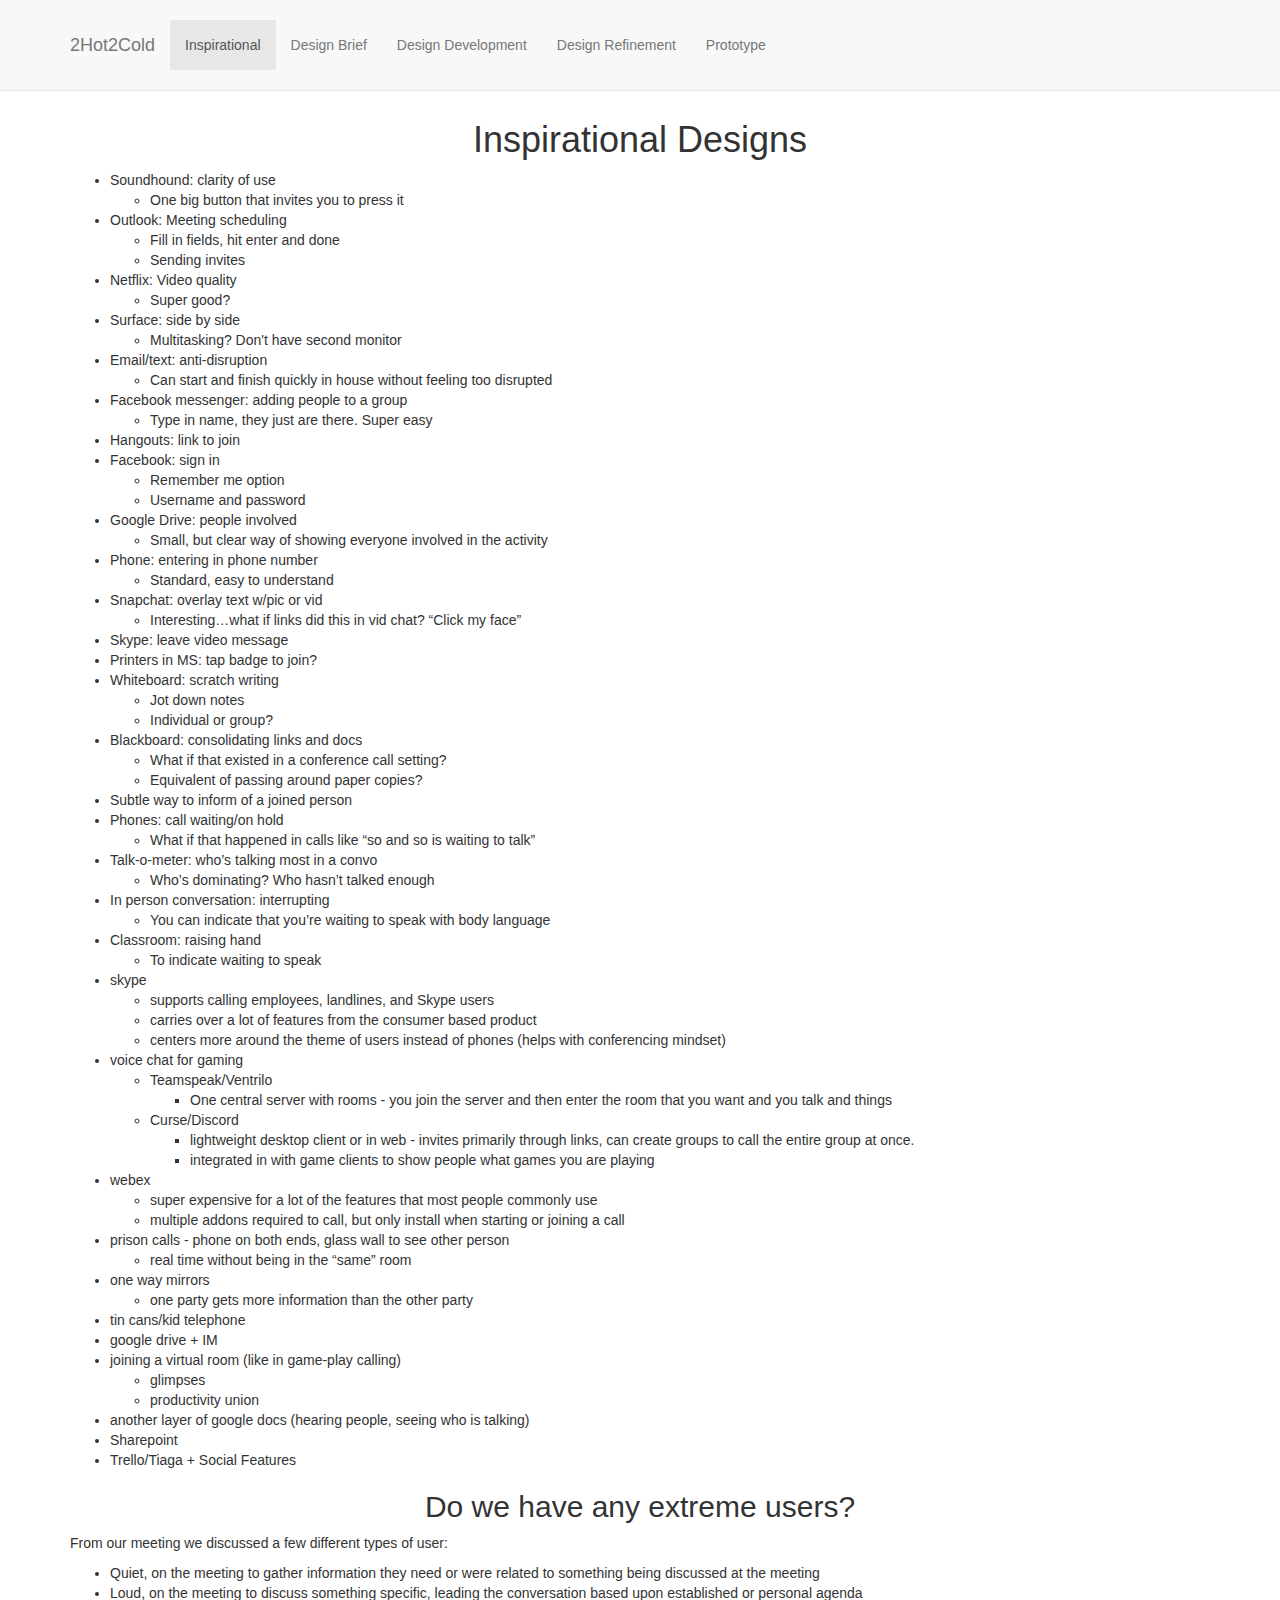
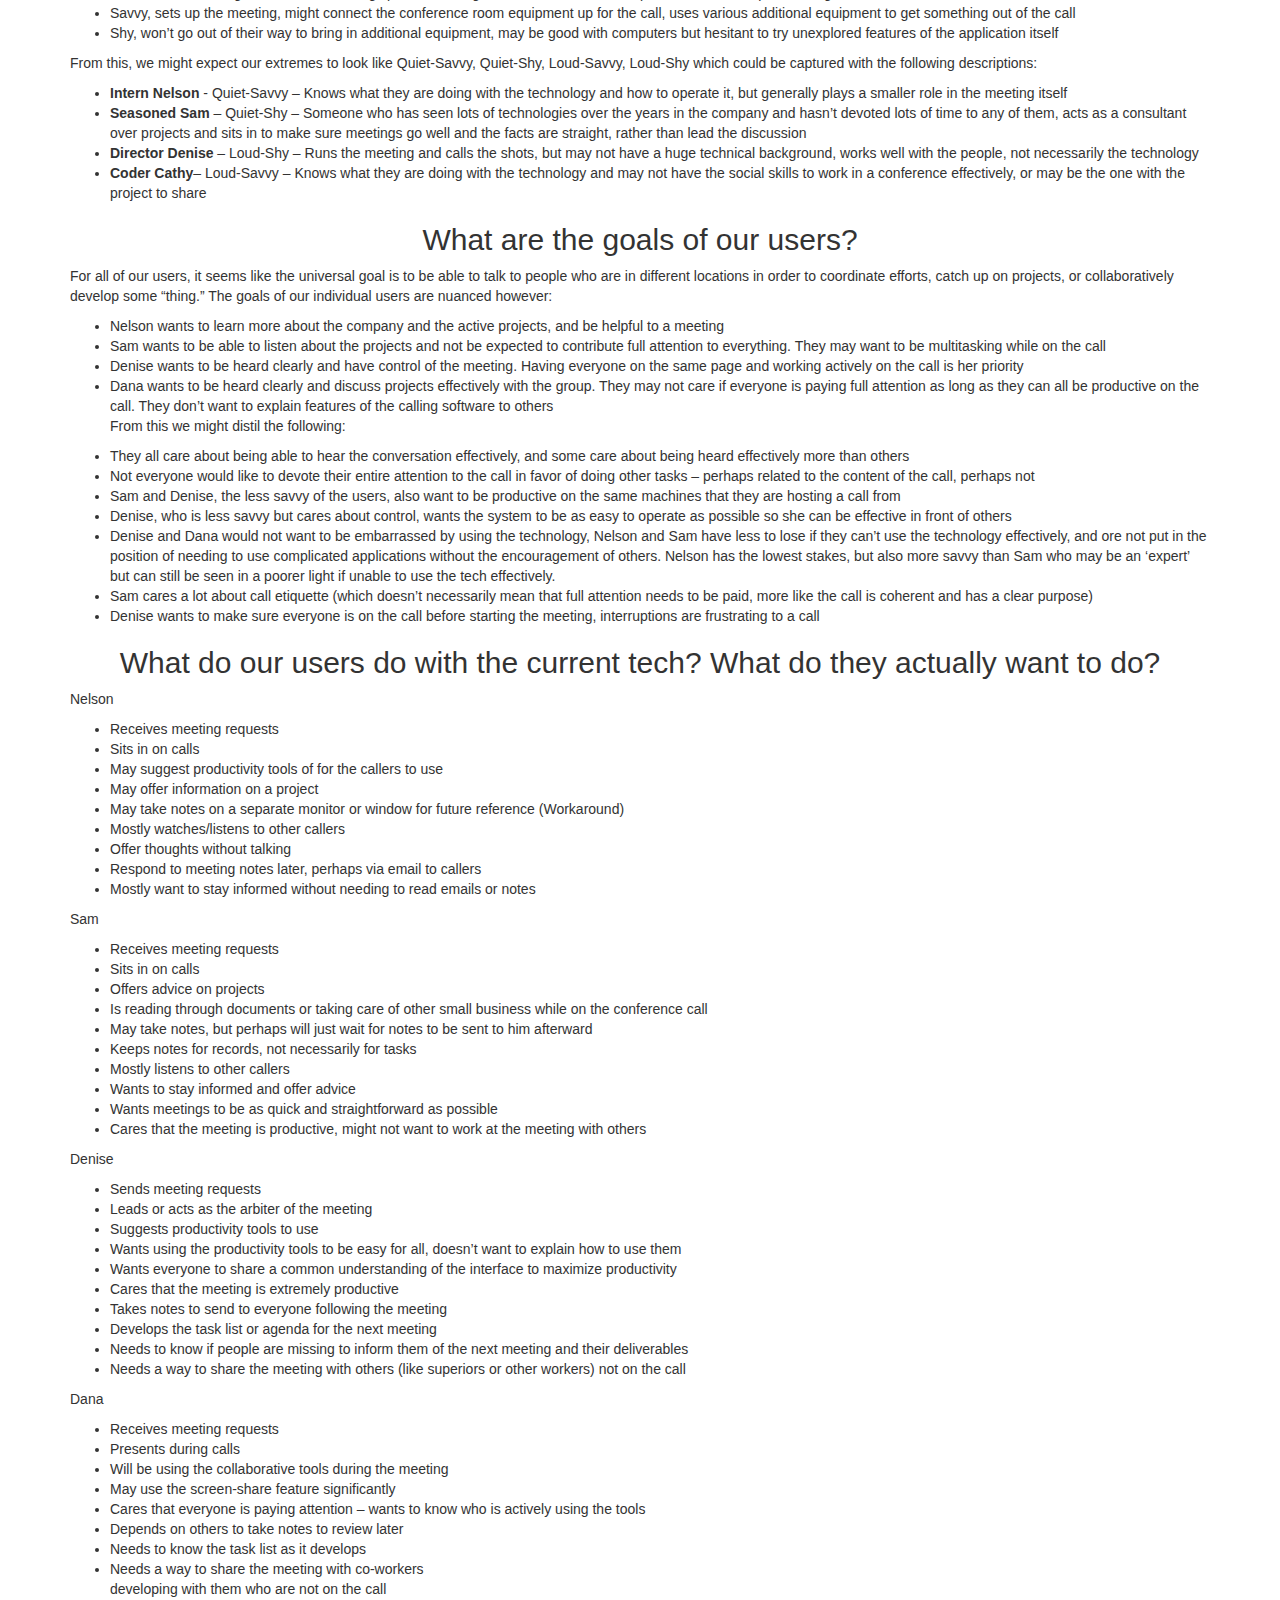
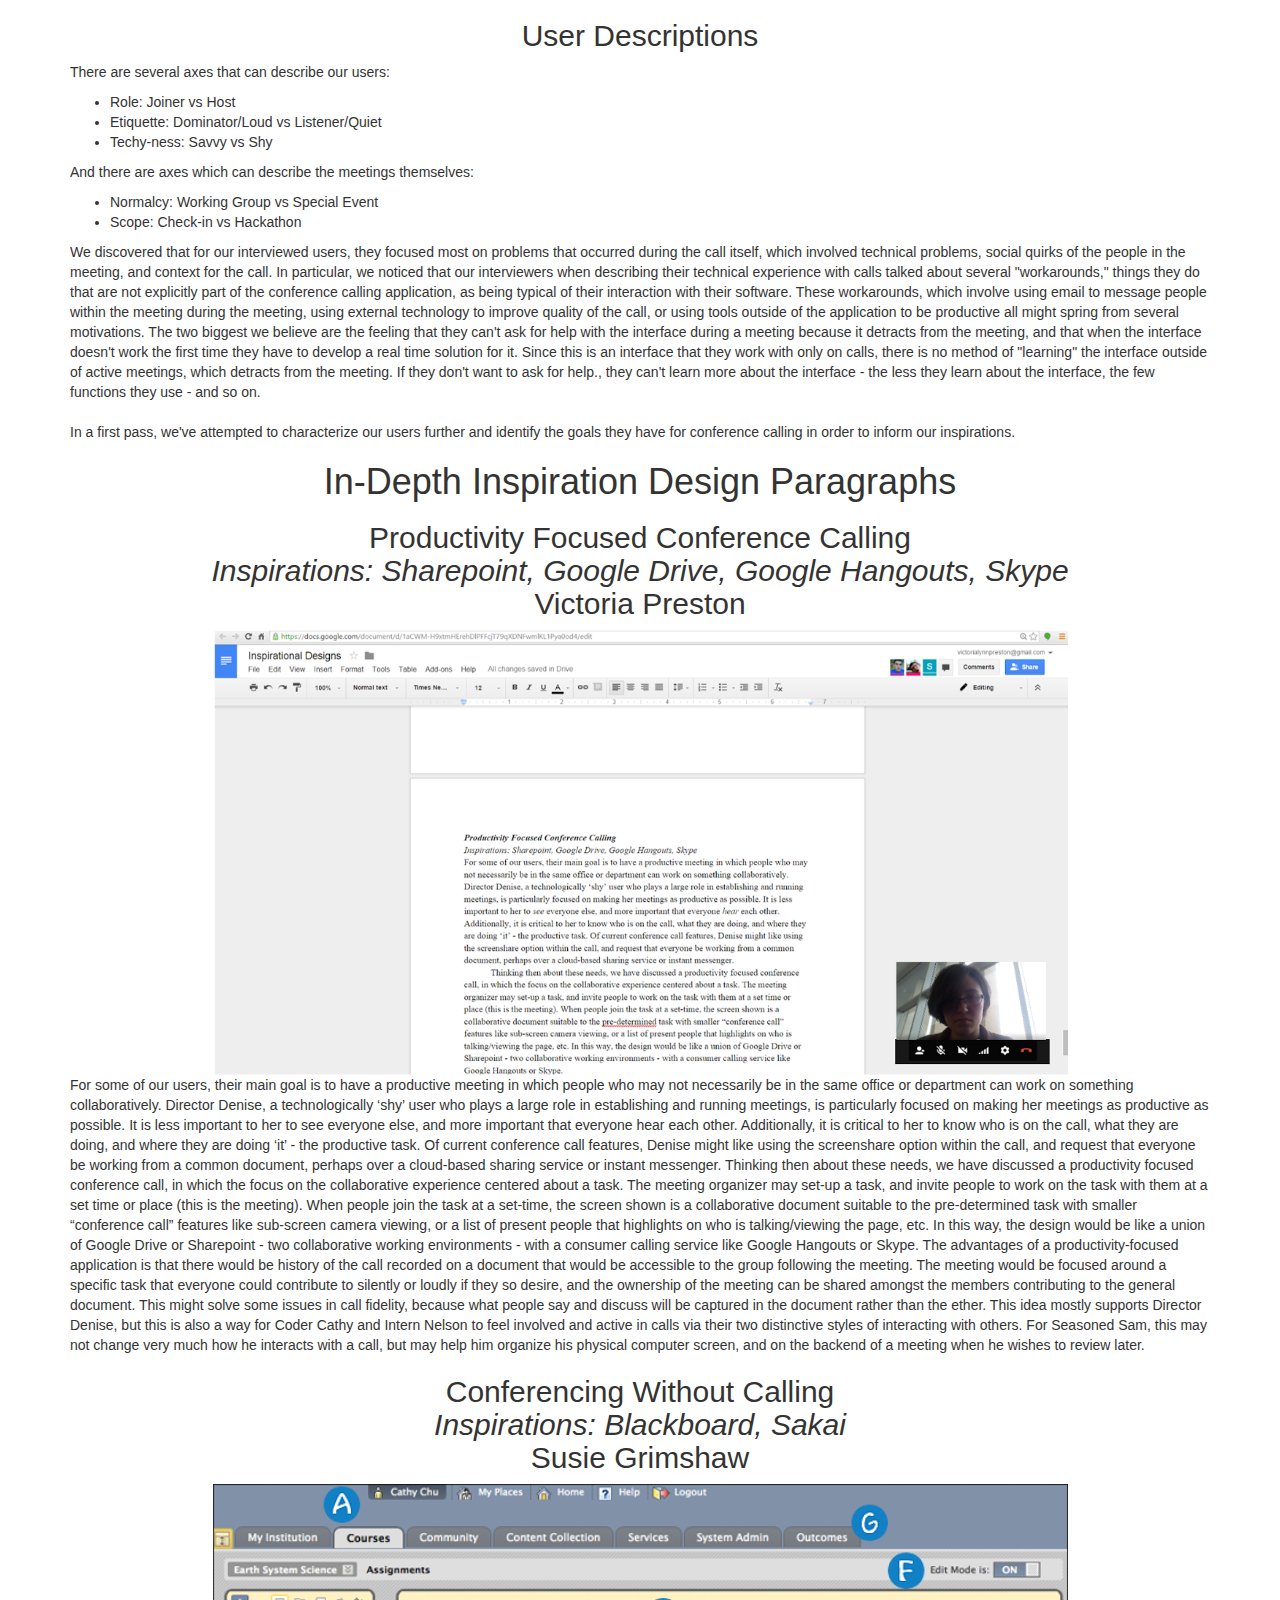
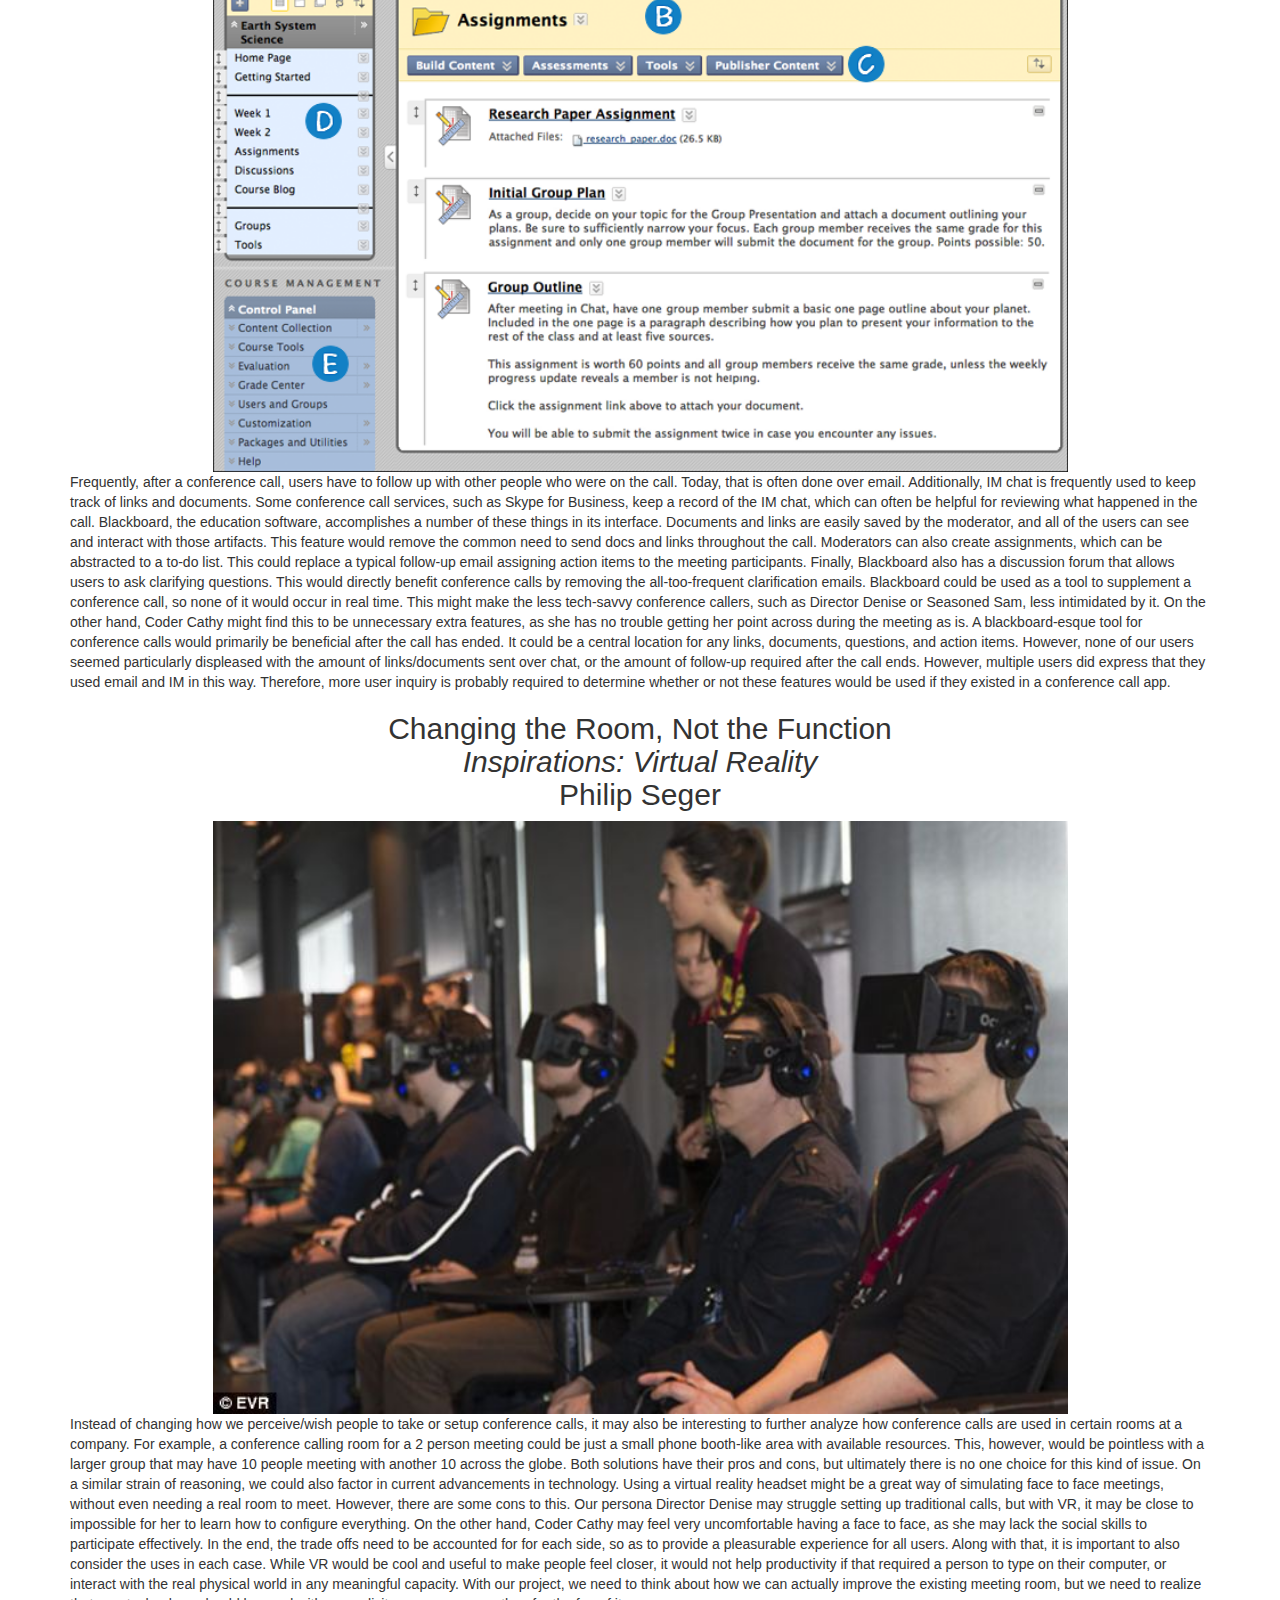
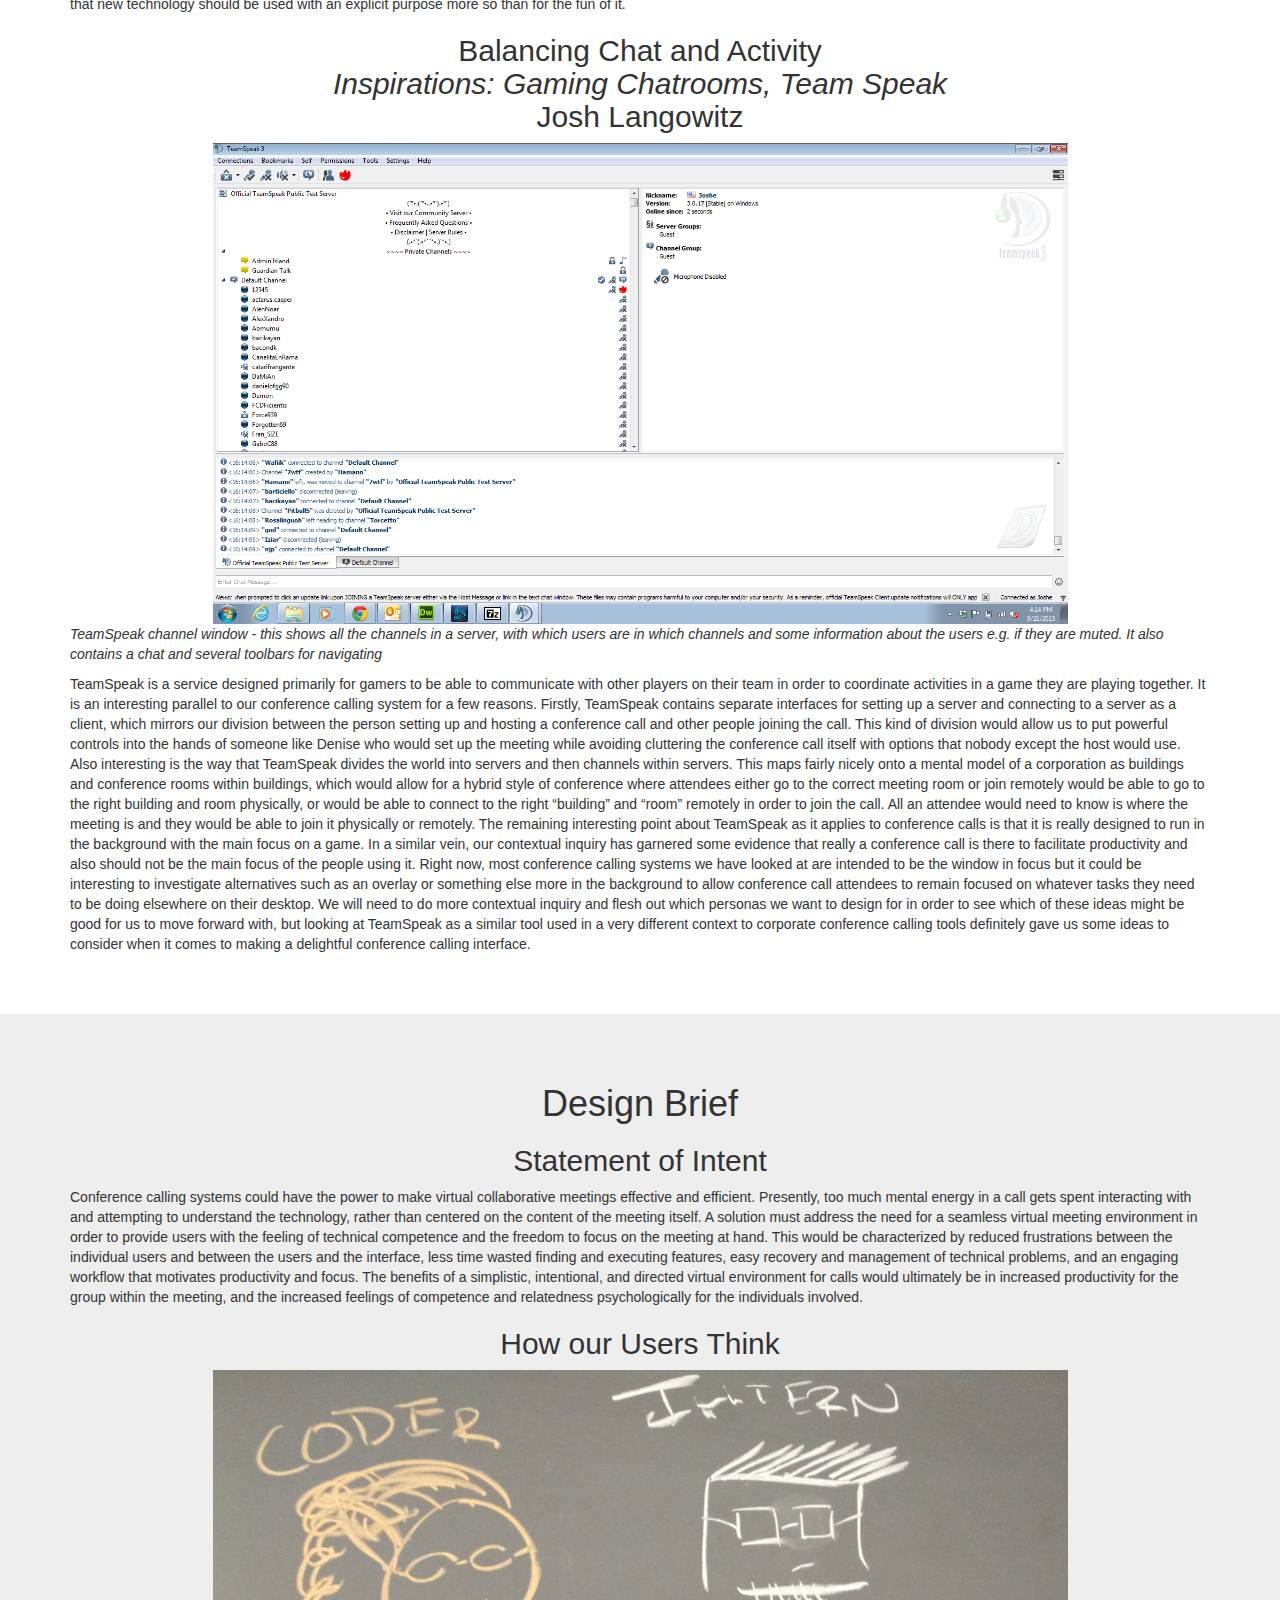
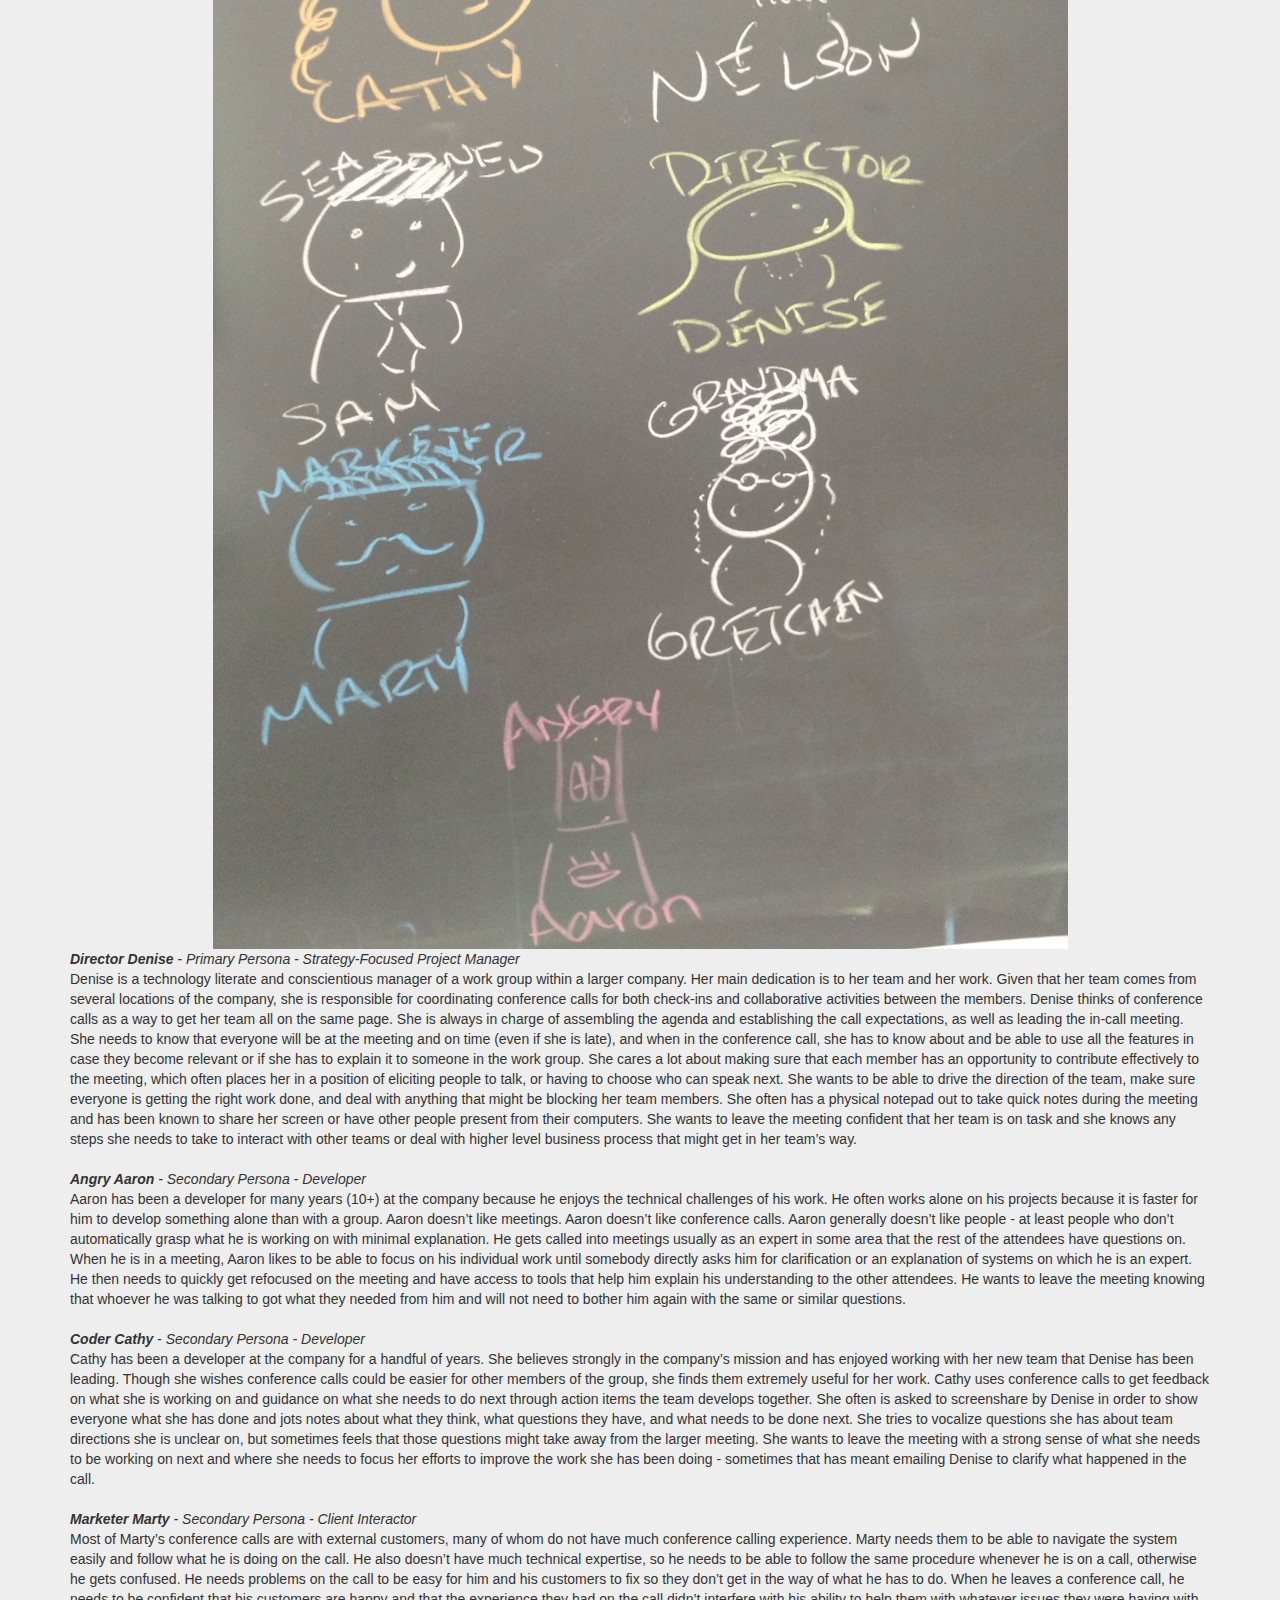
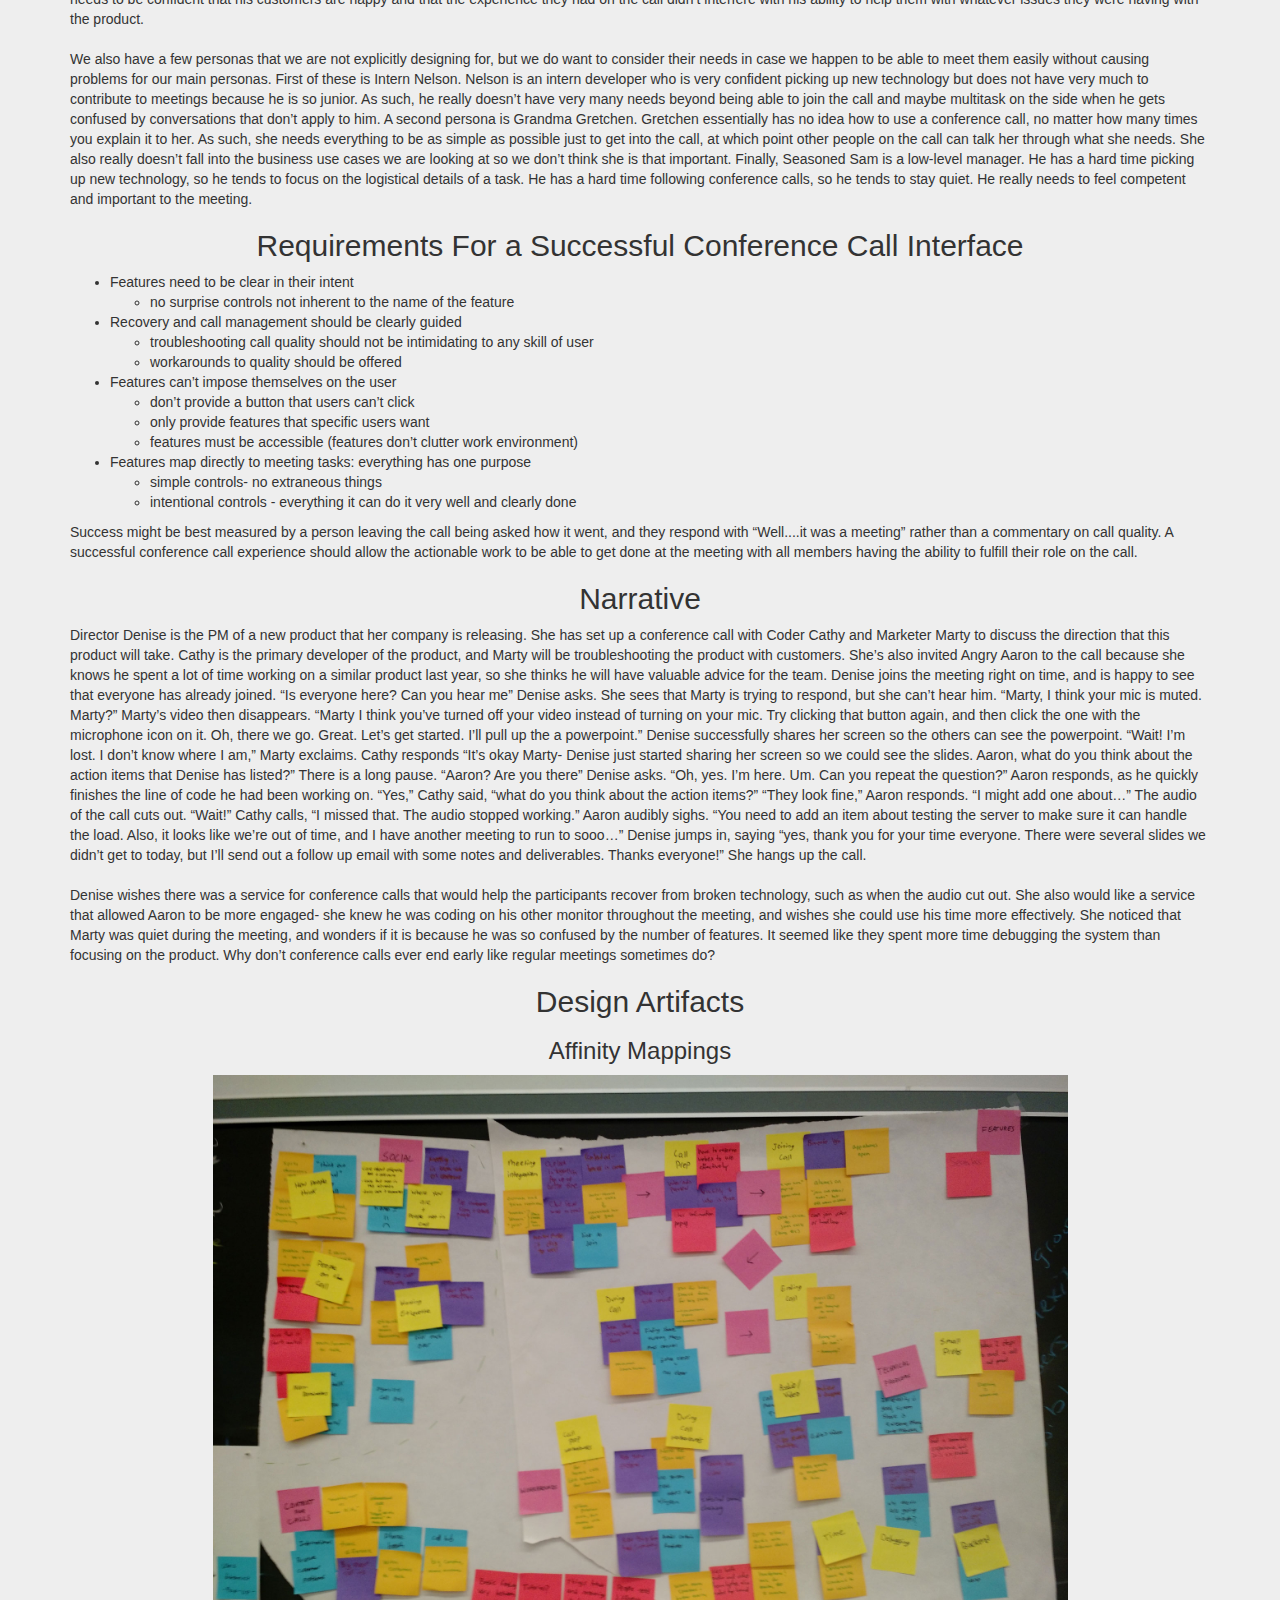
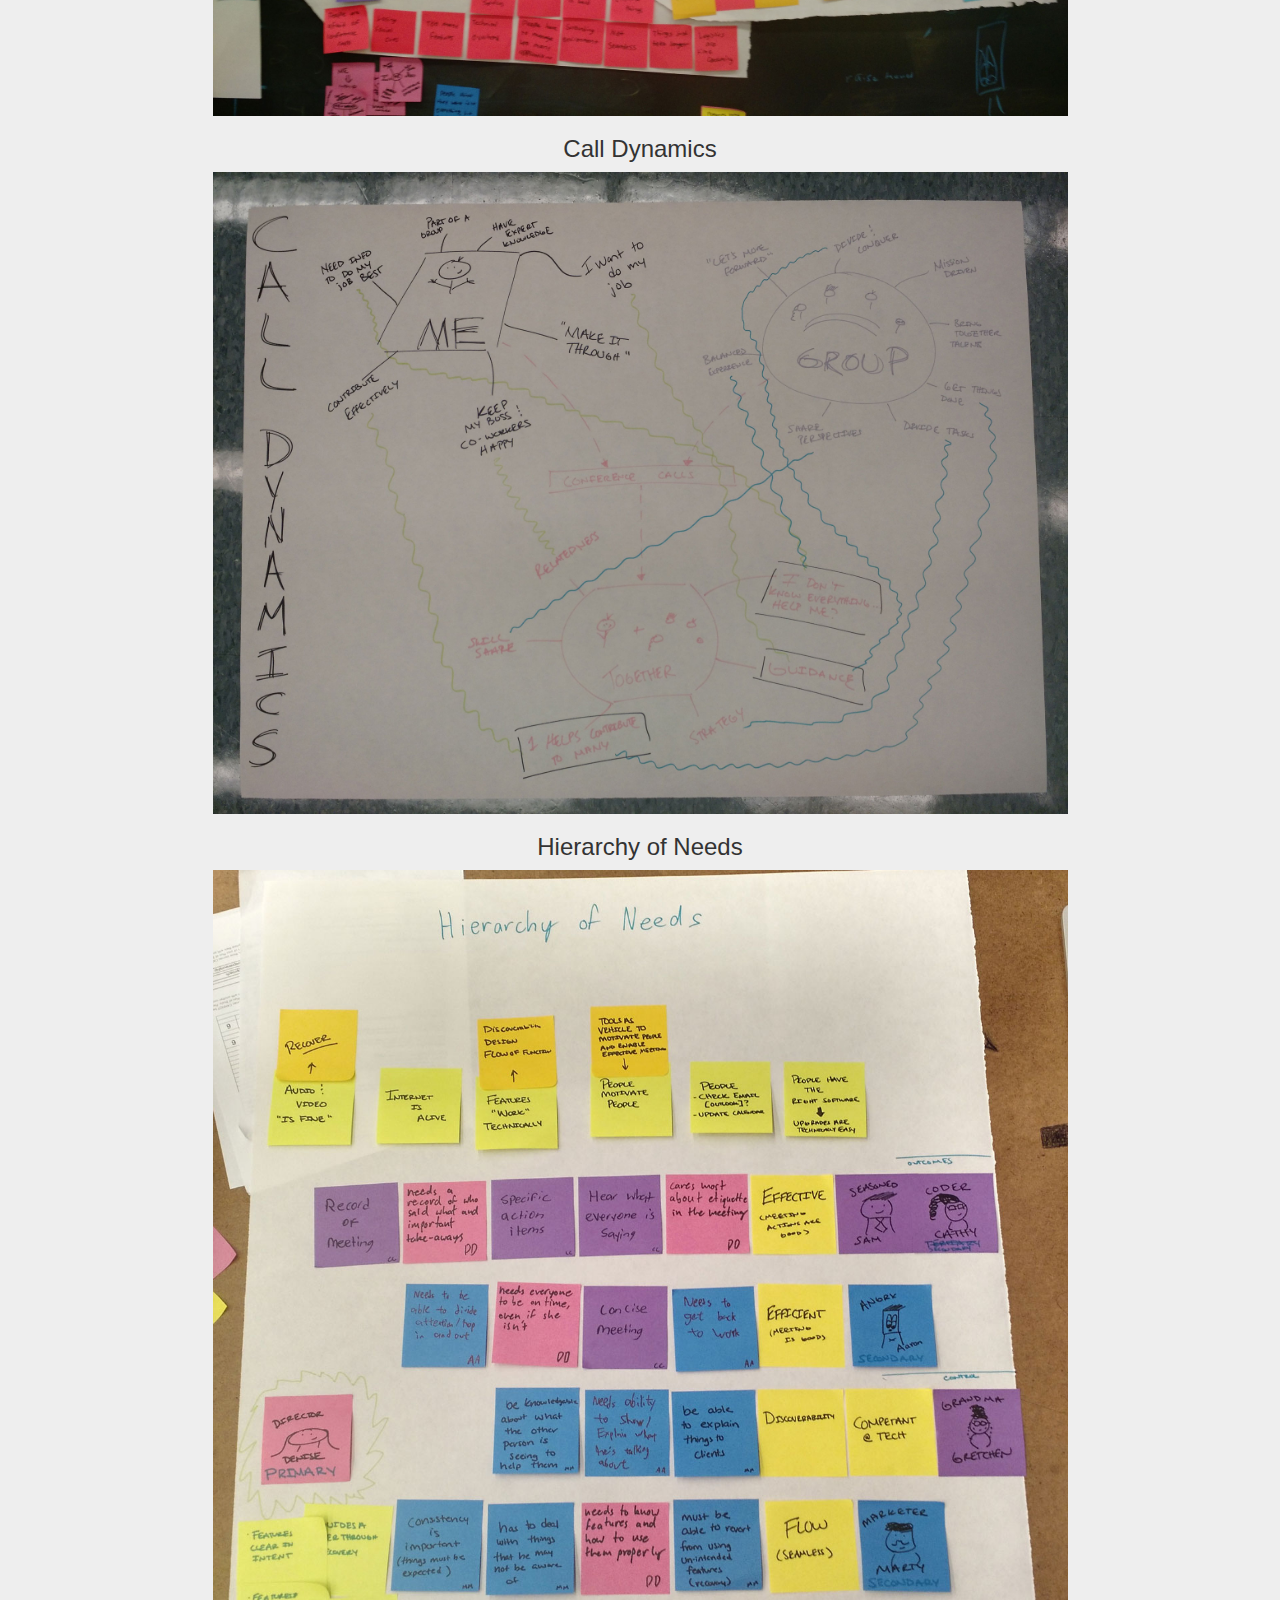
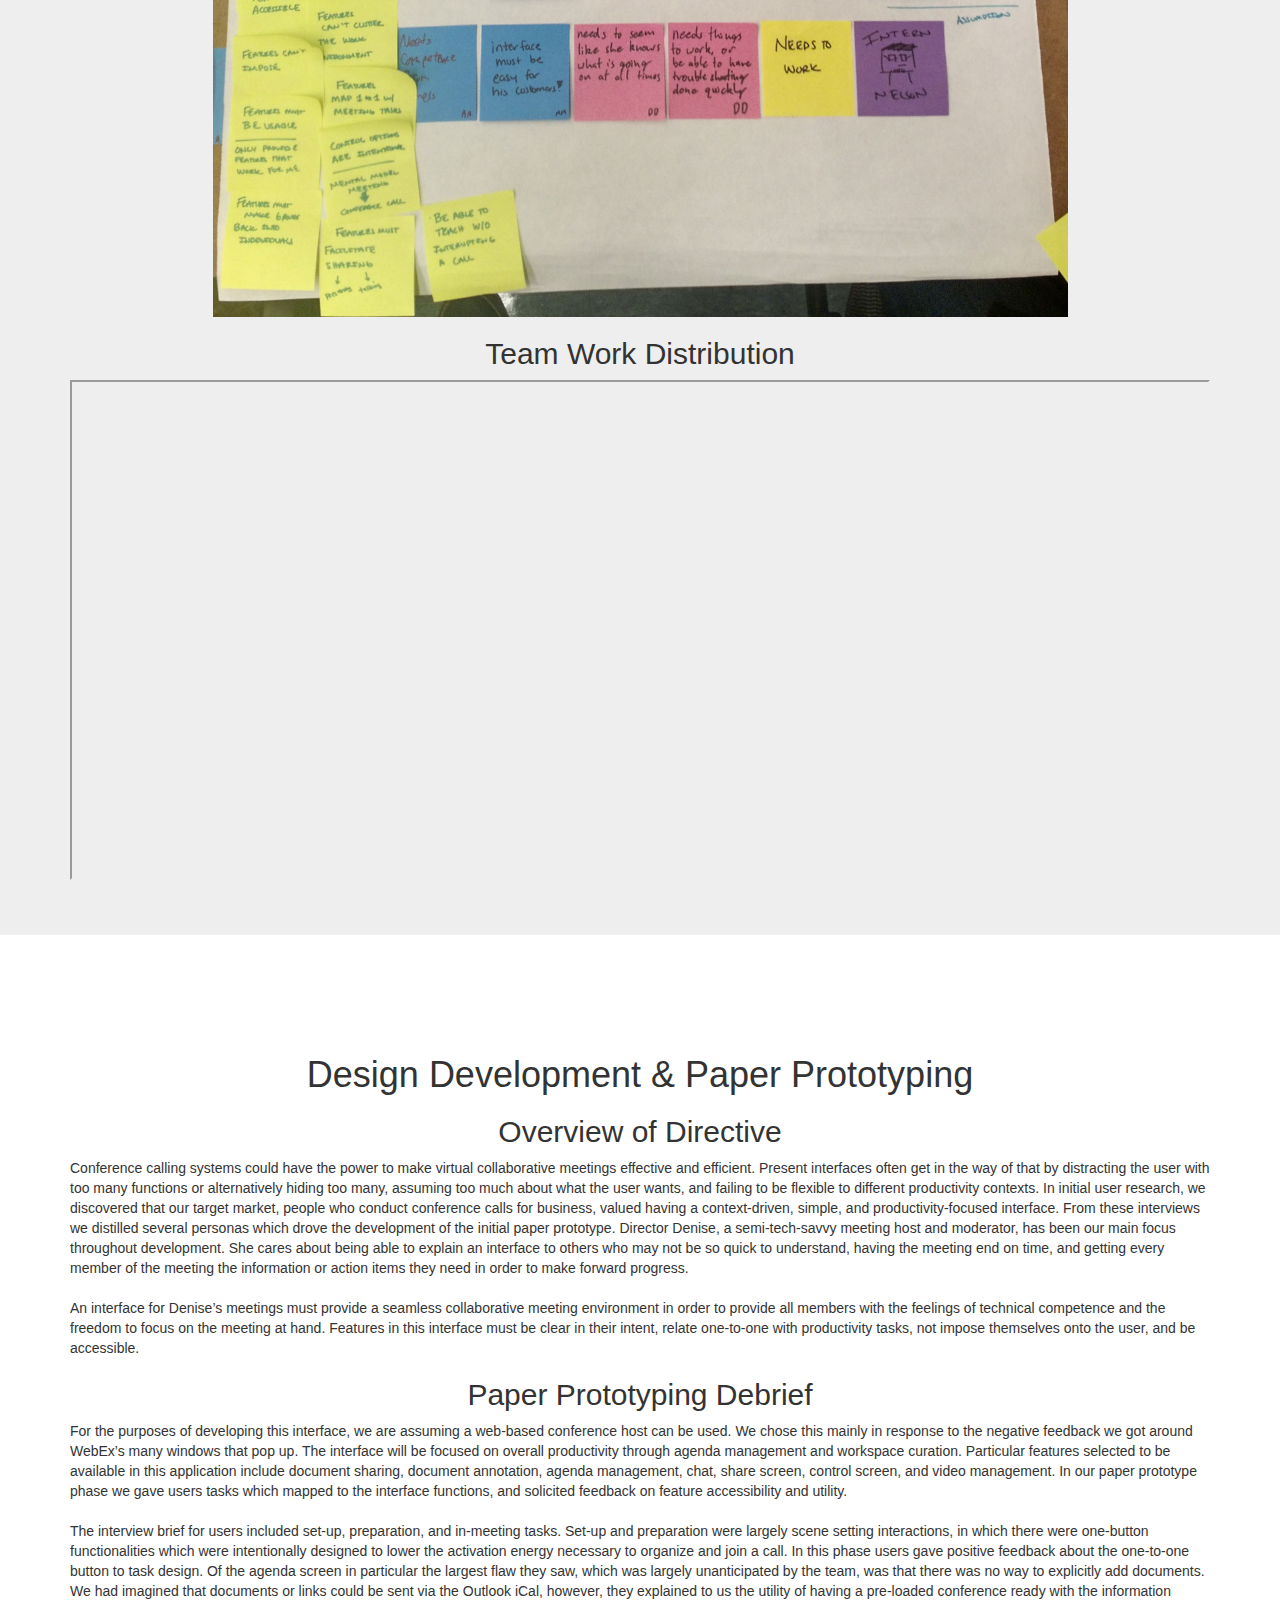
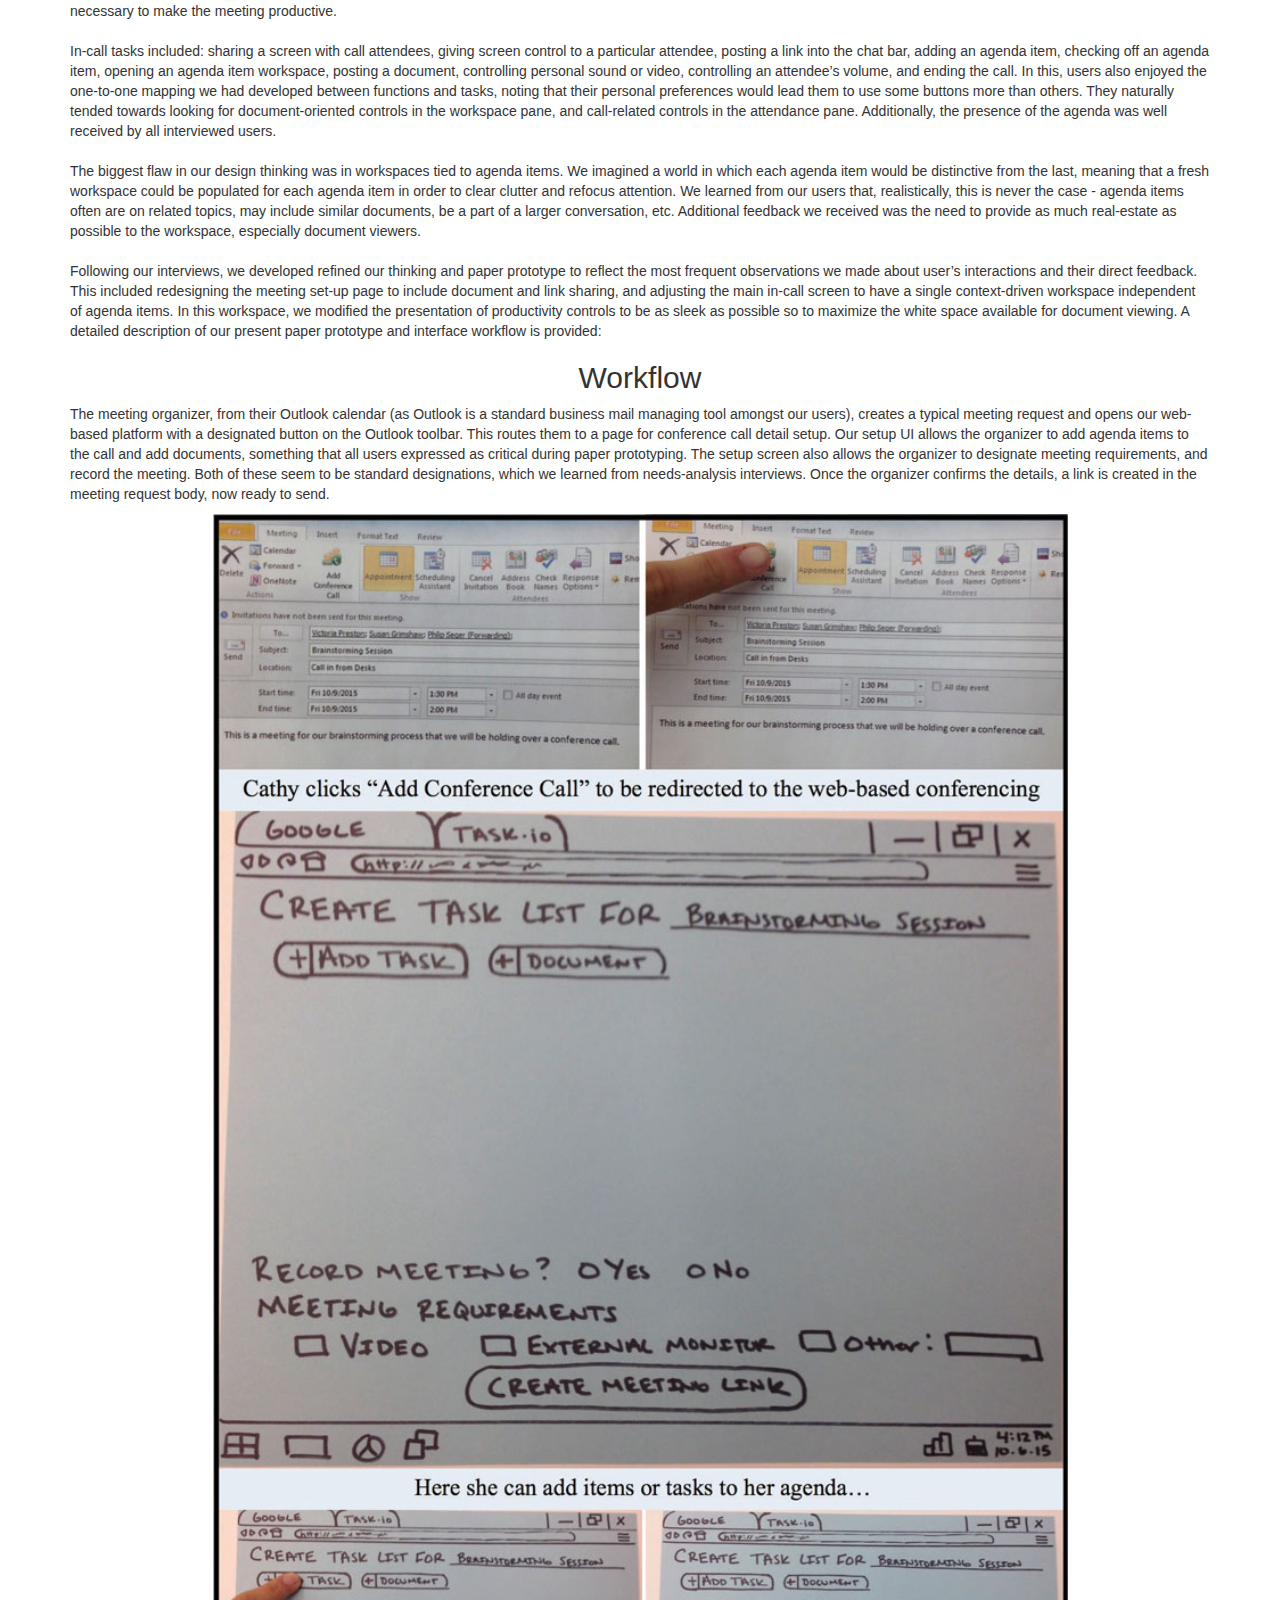
==== index.html @ 78c644ff "stylesheet and new prototype section added" ====
<!DOCTYPE html>
<html lang="en">

<head>
		<meta charset="utf-8">
		<meta http-equiv="X-UA-Compatible" content="IE=edge">
		<meta name="viewport" content="width=device-width, initial-scale=1">
		<meta name="description" content="">
		<meta name="author" content="">

		<title>Team 2Hot2Cold</title>

		<!-- Bootstrap Core CSS -->
		<link href="css/bootstrap.min.css" rel="stylesheet">

		<!-- Custom CSS -->
		<link href="css/scrolling-nav.css" rel="stylesheet">
</head>

<body id="page-top" data-spy="scroll" data-target=".navbar-fixed-top">
		<!-- Navigation -->
		<nav class="navbar navbar-default navbar-fixed-top" role="navigation">
				<div class="container">
						<div class="navbar-header page-scroll">
								<button type="button" class="navbar-toggle" data-toggle="collapse" data-target=".navbar-ex1-collapse">
										<span class="sr-only">Toggle navigation</span>
										<span class="icon-bar"></span>
										<span class="icon-bar"></span>
										<span class="icon-bar"></span>
								</button>
								<a class="navbar-brand page-scroll" href="#page-top">2Hot2Cold</a>
						</div>

						<!-- Collect the nav links, forms, and other content for toggling -->
						<div class="collapse navbar-collapse navbar-ex1-collapse">
								<ul class="nav navbar-nav">
										<!-- Hidden li included to remove active class from about link when scrolled up past about section -->
										<li class="hidden">
												<a class="page-scroll" href="#page-top"></a>
										</li>
										<li>
												<a class="page-scroll" href="#inspirational">Inspirational</a>
										</li>
										<li>
												<a class="page-scroll" href="#designbrief">Design Brief</a>
										</li>
										<li>
												<a class="page-scroll" href="#designdevelopment">Design Development</a>
										</li>
										<li>
												<a class="page-scroll" href="#designrefinement">Design Refinement</a>
										</li>
										<li>
												<a class="page-scroll" href="#prototype">Prototype</a>
										</li>
								</ul>
						</div>
						<!-- /.navbar-collapse -->
				</div>
				<!-- /.container -->
		</nav>

		<!-- Inspirational Section -->
		<section id="inspirational" class="intro-section">
				<div class="container">
						<div class="row">
								<div class="col-lg-12">
										<h1>Inspirational Designs</h1>
											<ul>
												<li>Soundhound: clarity of use</li>
													<ul>
														<li>One big button that invites you to press it</li>
													</ul>
												<li>Outlook: Meeting scheduling</li>
													<ul>
														<li>Fill in fields, hit enter and done</li>
														<li>Sending invites</li>
													</ul>
												<li>Netflix: Video quality</li>
													<ul>
														<li>Super good?</li>
													</ul>
												<li>Surface: side by side</li>
													<ul>
														<li>Multitasking? Don't have second monitor</li>
													</ul>
												<li>Email/text: anti-disruption</li>
													<ul>
														<li>Can start and finish quickly in house without feeling too disrupted</li>
													</ul>
												<li>Facebook messenger: adding people to a group</li>
													<ul>
														<li>Type in name, they just are there. Super easy</li>
													</ul>
												<li>Hangouts: link to join</li>
												<li>Facebook: sign in</li>
													<ul>
														<li>Remember me option</li>
														<li>Username and password</li>
													</ul>
												<li>Google Drive: people involved</li>
													<ul>
														<li>Small, but clear way of showing everyone involved in the activity</li>
													</ul>
												<li>Phone: entering in phone number</li>
													<ul>
														<li>Standard, easy to understand</li>
													</ul>
												<li>Snapchat: overlay text w/pic or vid</li>
													<ul>
														<li>Interesting…what if links did this in vid chat? “Click my face”</li>
													</ul>
												<li>Skype: leave video message</li>
												<li>Printers in MS: tap badge to join?</li>
												<li>Whiteboard: scratch writing</li>
													<ul>
														<li>Jot down notes</li>
														<li>Individual or group?</li>
													</ul>
												<li>Blackboard: consolidating links and docs</li>
													<ul>
														<li>What if that existed in a conference call setting?</li>
														<li>Equivalent of passing around paper copies?</li>
													</ul>
												<li>Subtle way to inform of a joined person</li>
												<li>Phones: call waiting/on hold</li>
													<ul>
														<li>What if that happened in calls like “so and so is waiting to talk”</li>
													</ul>
												<li>Talk-o-meter: who’s talking most in a convo</li>
													<ul>
														<li>Who’s dominating? Who hasn’t talked enough</li>
													</ul>
												<li>In person conversation: interrupting</li>
													<ul>
														<li>You can indicate that you’re waiting to speak with body language</li>
													</ul>
												<li>Classroom: raising hand</li>
													<ul>
														<li>To indicate waiting to speak</li>
													</ul>
												<li>skype</li>
													<ul>
														<li>supports calling employees, landlines, and Skype users</li>
														<li>carries over a lot of features from the consumer based product</li>
														<li>centers more around the theme of users instead of phones (helps with conferencing mindset)</li>
													</ul>
												<li>voice chat for gaming</li>
													<ul>
														<li>Teamspeak/Ventrilo</li>
															<ul>
																<li>One central server with rooms - you join the server and then enter the room that you want and you talk and things</li>
															</ul>
														<li>Curse/Discord</li>
															<ul>
																<li>lightweight desktop client or in web - invites primarily through links, can create groups to call the entire group at once.</li>
																<li>integrated in with game clients to show people what games you are playing</li>
															</ul>
													</ul>
												<li>webex</li>    
													<ul>
														<li>super expensive for a lot of the features that most people commonly use</li>
														<li>multiple addons required to call, but only install when starting or joining a call</li>
													</ul>
												<li>prison calls - phone on both ends, glass wall to see other person</li>
													<ul>
														<li>real time without being in the “same” room</li>
													</ul>
												<li>one way mirrors</li>
													<ul>
														<li>one party gets more information than the other party</li>
													</ul>
												<li>tin cans/kid telephone</li>
												<li>google drive + IM</li>
												<li>joining a virtual room (like in game-play calling)</li>
													<ul>
														<li>glimpses</li>
														<li>productivity union</li>
													</ul>
												<li>another layer of google docs (hearing people, seeing who is talking)</li>
												<li>Sharepoint</li>
												<li>Trello/Tiaga + Social Features</li>
											</ul>
											<h2>Do we have any extreme users?</h2>
											<p>From our meeting we discussed a few different types of user:</p>
											<ul>
												<li>Quiet, on the meeting to gather information they need or were related to something being discussed at the meeting</li>
												<li>Loud, on the meeting to discuss something specific, leading the conversation based upon established or personal agenda</li>
												<li>Savvy, sets up the meeting, might connect the conference room equipment up for the call, uses various additional equipment to get something out of the call</li>
												<li>Shy, won’t go out of their way to bring in additional equipment, may be good with computers but hesitant to try unexplored features of the application itself</li>
											</ul>
											<p>From this, we might expect our extremes to look like Quiet-Savvy, Quiet-Shy, Loud-Savvy, Loud-Shy which could be captured with the following descriptions:</p>
											<ul>
												<li><strong>Intern Nelson</strong> - Quiet-Savvy – Knows what they are doing with the technology and how to operate it, but generally plays a smaller role in the meeting itself</li>
												<li><strong>Seasoned Sam</strong> – Quiet-Shy – Someone who has seen lots of technologies over the years in the company and hasn’t devoted lots of time to any of them, acts as a consultant over projects and sits in to make sure meetings go well and the facts are straight, rather than lead the discussion</li>
												<li><strong>Director Denise</strong> – Loud-Shy – Runs the meeting and calls the shots, but may not have a huge technical background, works well with the people, not necessarily the technology</li>
												<li><strong>Coder Cathy</strong>– Loud-Savvy – Knows what they are doing with the technology and may not have the social skills to work in a conference effectively, or may be the one with the project to share</li>
											</ul>
											<h2>What are the goals of our users?</h2>
											<p>For all of our users, it seems like the universal goal is to be able to talk to people who are in different locations in order to coordinate efforts, catch up on projects, or collaboratively develop some “thing.” The goals of our individual users are nuanced however:</p>
											<ul>
												<li>Nelson wants to learn  more about the company and the active projects, and be helpful to a meeting</li>
												<li>Sam wants to be able to listen about the projects and not be expected to contribute full attention to everything. They may want to be multitasking while on the call</li>
												<li>Denise wants to be heard clearly and have control of the meeting. Having everyone on the same page and working actively on the call is her priority
												<li>Dana wants to be heard clearly and discuss projects effectively with the group. They may not care if everyone is paying full attention as long as they can all be productive on the call. They don’t want to explain features of the calling software to others</li>
												<p>From this we might distil the following:</p>
												<li>They all care about being able to hear the conversation effectively, and some care about being heard effectively more than others</li>
												<li>Not everyone would like to devote their entire attention to the call in favor of doing other tasks – perhaps related to the content of the call, perhaps not</li>
												<li>Sam and Denise, the less savvy of the users, also want to be productive on the same machines that they are hosting a call from</li>
												<li>Denise, who is less savvy but cares about control, wants the system to be as easy to operate as possible so she can be effective in front of others</li>
												<li>Denise and Dana would not want to be embarrassed by using the technology, Nelson and Sam have less to lose if they can’t use the technology effectively, and ore not put in the position of needing to use complicated applications without the encouragement of others. Nelson has the lowest stakes, but also more savvy than Sam who may be an ‘expert’ but can still be seen in a poorer light if unable to use the tech effectively.</li>
												<li>Sam cares a lot about call etiquette (which doesn’t necessarily mean that full attention needs to be paid, more like the call is coherent and has a clear purpose)</li>
												<li>Denise wants to make sure everyone is on the call before starting the meeting, interruptions are frustrating to a call</li>
											</ul>
											<h2>What do our users do with the current tech? What do they actually want to do?</h2>
											<p>Nelson</p>
											<ul>
												<li>Receives meeting requests</li>
												<li>Sits in on calls</li>
												<li>May suggest productivity tools of for the callers to use</li>
												<li>May offer information on a project</li>
												<li>May take notes on a separate monitor or window for future reference (Workaround)</li>
												<li>Mostly watches/listens to other callers</li>
												<li>Offer thoughts without talking</li>
												<li>Respond to meeting notes later, perhaps via email to callers</li>
												<li>Mostly want to stay informed without needing to read emails or notes</li>
											</ul>
											<p>Sam</p>
											<ul>
												<li>Receives meeting requests</li>
												<li>Sits in on calls</li>
												<li>Offers advice on projects</li>
												<li>Is reading through documents or taking care of other small business while on the conference call</li>
												<li>May take notes, but perhaps will just wait for notes to be sent to him afterward</li>
												<li>Keeps notes for records, not necessarily for tasks</li>
												<li>Mostly listens to other callers</li>
												<li>Wants to stay informed and offer advice</li>
												<li>Wants meetings to be as quick and straightforward as possible</li>
												<li>Cares that the meeting is productive, might not want to work at the meeting with others</li>
											</ul>
											<p>Denise</p>
											<ul>
												<li>Sends meeting requests</li>
												<li>Leads or acts as the arbiter of the meeting</li>
												<li>Suggests productivity tools to use</li>
												<li>Wants using the productivity tools to be easy for all, doesn’t want to explain how to use them</li>
												<li>Wants everyone to share a common understanding of the interface to maximize productivity</li>
												<li>Cares that the meeting is extremely productive</li>
												<li>Takes notes to send to everyone following the meeting</li>
												<li>Develops the task list or agenda for the next meeting</li>
												<li>Needs to know if people are missing to inform them of the next meeting and their deliverables</li>
												<li>Needs a way to share the meeting with others (like superiors or other workers) not on the call</li>
											</ul>
											<p>Dana</p>
											<ul>
												<li>Receives meeting requests</li>
												<li>Presents during calls</li>
												<li>Will be using the collaborative tools during the meeting</li>
												<li>May use the screen-share feature significantly</li>
												<li>Cares that everyone is paying attention – wants to know who is actively using the tools</li>
												<li>Depends on others to take notes to review later</li>
												<li>Needs to know the task list as it develops</li>
												<li>Needs a way to share the meeting with co-workers</li> developing with them who are not on the call
											</ul>
											<h2>User Descriptions</h2>
											<p>There are several axes that can describe our users:</p>
											<ul>
												<li>Role: Joiner vs Host</li>
												<li>Etiquette: Dominator/Loud vs Listener/Quiet</li>
												<li>Techy-ness: Savvy vs Shy</li>
											</ul>
											<p>And there are axes which can describe the meetings themselves:</p>
											<ul>
												<li>Normalcy: Working Group vs Special Event</li>
												<li>Scope: Check-in vs Hackathon</li>
											</ul>
											<p>We discovered that for our interviewed users, they focused most on problems that occurred during the call itself, which involved technical problems, social quirks of the people in the meeting, and context for the call. In particular, we noticed that our interviewers when describing their technical experience with calls talked about several "workarounds," things they do that are not explicitly part of the conference calling application, as being typical of their interaction with their software. These workarounds, which involve using email to message people within the meeting during the meeting, using external technology to improve quality of the call, or using tools outside of the application to be productive all might spring from several motivations. The two biggest we believe are the feeling that they can't ask for help with the interface during a meeting because it detracts from the meeting, and that when the interface doesn't work the first time they have to develop a real time solution for it. Since this is an interface that they work with only on calls, there is no method of "learning" the interface outside of active meetings, which detracts from the meeting. If they don't want to ask for help., they can't learn more about the interface - the less they learn about the interface, the few functions they use - and so on.<br><br>
											In a first pass, we've attempted to characterize our users further and identify the goals they have for conference calling in order to inform our inspirations.</p>
											<h1>In-Depth Inspiration Design Paragraphs</h1>
											<h2>Productivity Focused Conference Calling <br>
											<i>Inspirations: Sharepoint, Google Drive, Google Hangouts, Skype</i> <br>
											Victoria Preston</h2>
											<img src="images/victoria3.png">
											<p>For some of our users, their main goal is to have a productive meeting in which people who may not necessarily be in the same office or department can work on something collaboratively. Director Denise, a technologically ‘shy’ user who plays a large role in establishing and running meetings, is particularly focused on making her meetings as productive as possible. It is less important to her to see everyone else, and more important that everyone hear each other. Additionally, it is critical to her to know who is on the call, what they are doing, and where they are doing ‘it’ - the productive task. Of current conference call features, Denise might like using the screenshare option within the call, and request that everyone be working from a common document, perhaps over a cloud-based sharing service or instant messenger. 
											Thinking then about these needs, we have discussed a productivity focused conference call, in which the focus on the collaborative experience centered about a task. The meeting organizer may set-up a task, and invite people to work on the task with them at a set time or place (this is the meeting). When people join the task at a set-time, the screen shown is a collaborative document suitable to the pre-determined task with smaller “conference call” features like sub-screen camera viewing, or a list of present people that highlights on who is talking/viewing the page, etc. In this way, the design would be like a union of Google Drive or Sharepoint - two collaborative working environments - with a consumer calling service like Google Hangouts or Skype.
											The advantages of a productivity-focused application is that there would be history of the call recorded on a document that would be accessible to the group following the meeting. The meeting would be focused around a specific task that everyone could contribute to silently or loudly if they so desire, and the ownership of the meeting can be shared amongst the members contributing to the general document. This might solve some issues in call fidelity, because what people say and discuss will be captured in the document rather than the ether.
											This idea mostly supports Director Denise, but this is also a way for Coder Cathy and Intern Nelson to feel involved and active in calls via their two distinctive styles of interacting with others. For Seasoned Sam, this may not change very much how he interacts with a call, but may help him organize his physical computer screen, and on the backend of a meeting when he wishes to review later.</p>
											<h2>Conferencing Without Calling <br> 
											<i>Inspirations: Blackboard, Sakai</i> <br>
											Susie Grimshaw</h2>
											<img src="images/susie1.png">
											<p>Frequently, after a conference call, users have to follow up with other people who were on the call. Today, that is often done over email. Additionally, IM chat is frequently used to keep track of links and documents. Some conference call services, such as Skype for Business, keep a record of the IM chat, which can often be helpful for reviewing what happened in the call. Blackboard, the education software, accomplishes a number of these things in its interface. Documents and links are easily saved by the moderator, and all of the users can see and interact with those artifacts. This feature would remove the common need to send docs and links throughout the call. Moderators can also create assignments, which can be abstracted to a to-do list. This could replace a typical follow-up email assigning action items to the meeting participants. Finally, Blackboard also has a discussion forum that allows users to ask clarifying questions. This would directly benefit conference calls by removing the all-too-frequent clarification emails. 
											Blackboard could be used as a tool to supplement a conference call, so none of it would occur in real time. This might make the less tech-savvy conference callers, such as Director Denise or Seasoned Sam, less intimidated by it. On the other hand, Coder Cathy might find this to be unnecessary extra features, as she has no trouble getting her point across during the meeting as is. 
											A blackboard-esque tool for conference calls would primarily be beneficial after the call has ended. It could be a central location for any links, documents, questions, and action items. However, none of our users seemed particularly displeased with the amount of links/documents sent over chat, or the amount of follow-up required after the call ends. However, multiple users did express that they used email and IM in this way. Therefore, more user inquiry is probably required to determine whether or not these features would be used if they existed in a conference call app.</p>
											<h2>Changing the Room, Not the Function <br>
											<i>Inspirations: Virtual Reality</i> <br>
											Philip Seger</h2>
											<img src="images/philip1.jpg">
											<p>Instead of changing how we perceive/wish people to take or setup conference calls, it may also be interesting to further analyze how conference calls are used in certain rooms at a company. For example, a conference calling room for a 2 person meeting could be just a small phone booth-like area with available resources. This, however, would be pointless with a larger group that may have 10 people meeting with another 10 across the globe. Both solutions have their pros and cons, but ultimately there is no one choice for this kind of issue. 
											On a similar strain of reasoning, we could also factor in current advancements in technology. Using a virtual reality headset might be a great way of simulating face to face meetings, without even needing a real room to meet. However, there are some cons to this. Our persona Director Denise may struggle setting up traditional calls, but with VR, it may be close to impossible for her to learn how to configure everything. On the other hand, Coder Cathy may feel very uncomfortable having a face to face, as she may lack the social skills to participate effectively. In the end, the trade offs need to be accounted for for each side, so as to provide a pleasurable experience for all users. Along with that, it is important to also consider the uses in each case. While VR would be cool and useful to make people feel closer, it would not help productivity if that required a person to type on their computer, or interact with the real physical world in any meaningful capacity. 
											With our project, we need to think about how we can actually improve the existing meeting room, but we need to realize that new technology should be used with an explicit purpose more so than for the fun of it.</p>
											<h2>Balancing Chat and Activity <br>
											<i>Inspirations: Gaming Chatrooms, Team Speak</i> <br>
											Josh Langowitz</h2>
											<img src="images/josh2.png">
											<p><i>TeamSpeak channel window - this shows all the channels in a server, with which users are in which channels and some information about the users e.g. if they are muted. It also contains a chat and several toolbars for navigating</i></p>
											<p>TeamSpeak is a service designed primarily for gamers to be able to communicate with other players on their team in order to coordinate activities in a game they are playing together. It is an interesting parallel to our conference calling system for a few reasons. Firstly, TeamSpeak contains separate interfaces for setting up a server and connecting to a server as a client, which mirrors our division between the person setting up and hosting a conference call and other people joining the call. This kind of division would allow us to put powerful controls into the hands of someone like Denise who would set up the meeting while avoiding cluttering the conference call itself with options that nobody except the host would use. Also interesting is the way that TeamSpeak divides the world into servers and then channels within servers. This maps fairly nicely onto a mental model of a corporation as buildings and conference rooms within buildings, which would allow for a hybrid style of conference where attendees either go to the correct meeting room or join remotely would be able to go to the right building and room physically, or would be able to connect to the right “building” and “room” remotely in order to join the call. All an attendee would need to know is where the meeting is and they would be able to join it physically or remotely. The remaining interesting point about TeamSpeak as it applies to conference calls is that it is really designed to run in the background with the main focus on a game. In a similar vein, our contextual inquiry has garnered some evidence that really a conference call is there to facilitate productivity and also should not be the main focus of the people using it. Right now, most conference calling systems we have looked at are intended to be the window in focus but it could be interesting to investigate alternatives such as an overlay or something else more in the background to allow conference call attendees to remain focused on whatever tasks they need to be doing elsewhere on their desktop. We will need to do more contextual inquiry and flesh out which personas we want to design for in order to see which of these ideas might be good for us to move forward with, but looking at TeamSpeak as a similar tool used in a very different context to corporate conference calling tools definitely gave us some ideas to consider when it comes to making a delightful conference calling interface.</p>
								</div>
						</div>
				</div>
		</section>

		<!-- Design Brief Section -->
		<section id="designbrief" class="about-section">
				<div class="container">
						<div class="row">
								<div class="col-lg-12">
										<h1>Design Brief</h1>
										<h2>Statement of Intent</h2>
										<p>Conference calling systems could have the power to make virtual collaborative meetings effective and efficient. Presently, too much mental energy in a call gets spent interacting with and attempting to understand the technology, rather than centered on the content of the meeting itself. A solution must address the need for a seamless virtual meeting environment in order to provide users with the feeling of technical competence and the freedom to focus on the meeting at hand. This would be characterized by reduced frustrations between the individual users and between the users and the interface, less time wasted finding and executing features, easy recovery and management of technical problems, and an engaging workflow that motivates productivity and focus. The benefits of a simplistic, intentional, and directed virtual environment for calls would ultimately be in increased productivity for the group within the meeting, and the increased feelings of competence and relatedness psychologically for the individuals involved.</p>
										<h2>How our Users Think</h2>
										<img src="images/personas.jpg">
										<p><i><strong>Director Denise</strong> - Primary Persona - Strategy-Focused Project Manager</i><br>
										Denise is a technology literate and conscientious manager of a work group within a larger company. Her main dedication is to her team and her work. Given that her team comes from several locations of the company, she is responsible for coordinating conference calls for both check-ins and collaborative activities between the members. Denise thinks of conference calls as a way to get her team all on the same page. She is always in charge of assembling the agenda and establishing the call expectations, as well as leading the in-call meeting. She needs to know that everyone will be at the meeting and on time (even if she is late), and when in the conference call, she has to know about and be able to use all the features in case they become relevant or if she has to explain it to someone in the work group. She cares a lot about making sure that each member has an opportunity to contribute effectively to the meeting, which often places her in a position of eliciting people to talk, or having to choose who can speak next. She wants to be able to drive the direction of the team, make sure everyone is getting the right work done, and deal with anything that might be blocking her team members. She often has a physical notepad out to take quick notes during the meeting and has been known to share her screen or have other people present from their computers. She wants to leave the meeting confident that her team is on task and she knows any steps she needs to take to interact with other teams or deal with higher level business process that might get in her team’s way.<br><br>
										<i><strong>Angry Aaron</strong> - Secondary Persona - Developer</i><br>
										Aaron has been a developer for many years (10+) at the company because he enjoys the technical challenges of his work. He often works alone on his projects because it is faster for him to develop something alone than with a group. Aaron doesn’t like meetings. Aaron doesn’t like conference calls. Aaron generally doesn’t like people - at least people who don’t automatically grasp what he is working on with minimal explanation. He gets called into meetings usually as an expert in some area that the rest of the attendees have questions on. When he is in a meeting, Aaron likes to be able to focus on his individual work until somebody directly asks him for clarification or an explanation of systems on which he is an expert. He then needs to quickly get refocused on the meeting and have access to tools that help him explain his understanding to the other attendees. He wants to leave the meeting knowing that whoever he was talking to got what they needed from him and will not need to bother him again with the same or similar questions.<br><br>
										<i><strong>Coder Cathy</strong> - Secondary Persona - Developer</i><br>
										Cathy has been a developer at the company for a handful of years. She believes strongly in the company’s mission and has enjoyed working with her new team that Denise has been leading. Though she wishes conference calls could be easier for other members of the group, she finds them extremely useful for her work. Cathy uses conference calls to get feedback on what she is working on and guidance on what she needs to do next through action items the team develops together. She often is asked to screenshare by Denise in order to show everyone what she has done and jots notes about what they think, what questions they have, and what needs to be done next.  She tries to vocalize questions she has about team directions she is unclear on, but sometimes feels that those questions might take away from the larger meeting. She wants to leave the meeting with a strong sense of what she needs to be working on next and where she needs to focus her efforts to improve the work she has been doing - sometimes that has meant emailing Denise to clarify what happened in the call.<br><br>
										<i><strong>Marketer Marty</strong> - Secondary Persona - Client Interactor</i><br>
										Most of Marty’s conference calls are with external customers, many of whom do not have much conference calling experience. Marty needs them to be able to navigate the system easily and follow what he is doing on the call. He also doesn’t have much technical expertise, so he needs to be able to follow the same procedure whenever he is on a call, otherwise he gets confused. He needs problems on the call to be easy for him and his customers to fix so they don’t get in the way of what he has to do. When he leaves a conference call, he needs to be confident that his customers are happy and that the experience they had on the call didn’t interfere with his ability to help them with whatever issues they were having with the product.<br><br>
										We also have a few personas that we are not explicitly designing for, but we do want to consider their needs in case we happen to be able to meet them easily without causing problems for our main personas. First of these is Intern Nelson. Nelson is an intern developer who is very confident picking up new technology but does not have very much to contribute to meetings because he is so junior. As such, he really doesn’t have very many needs beyond being able to join the call and maybe multitask on the side when he gets confused by conversations that don’t apply to him. A second persona is Grandma Gretchen. Gretchen essentially has no idea how to use a conference call, no matter how many times you explain it to her. As such, she needs everything to be as simple as possible just to get into the call, at which point other people on the call can talk her through what she needs. She also really doesn’t fall into the business use cases we are looking at so we don’t think she is that important. Finally, Seasoned Sam is a low-level manager. He has a hard time picking up new technology, so he tends to focus on the logistical details of a task. He has a hard time following conference calls, so he tends to stay quiet. He really needs to feel competent and important to the meeting.</p>
										<h2>Requirements For a Successful Conference Call Interface</h2>
										<ul>
											<li>Features need to be clear in their intent</li>
											<ul>
												<li>no surprise controls not inherent to the name of the feature</li>
											</ul>
											<li>Recovery and call management should be clearly guided</li>
											<ul>
												<li>troubleshooting call quality should not be intimidating to any skill of user</li>
												<li>workarounds to quality should be offered</li>
											</ul>
											<li>Features can’t impose themselves on the user</li>
											<ul>
												<li>don’t provide a button that users can’t click</li>
												<li>only provide features that specific users want</li>
												<li>features must be accessible (features don’t clutter work environment)</li>
											</ul>
											<li>Features map directly to meeting tasks: everything has one purpose</li>
											<ul>
												<li>simple controls- no extraneous things</li>
												<li>intentional controls - everything it can do it very well and clearly done</li>
											</ul>
										</ul>
										<p>Success might be best measured by a person leaving the call being asked how it went, and they respond with “Well....it was a meeting” rather than a commentary on call quality. A successful conference call experience should allow the actionable work to be able to get done at the meeting with all members having the ability to fulfill their role on the call.</p>
										<h2>Narrative</h2>
										<p>Director Denise is the PM of a new product that her company is releasing. She has set up a conference call with Coder Cathy and Marketer Marty to discuss the direction that this product will take. Cathy is the primary developer of the product, and Marty will be troubleshooting the product with customers. She’s also invited Angry Aaron to the call because she knows he spent a lot of time working on a similar product last year, so she thinks he will have valuable advice for the team. Denise joins the meeting right on time, and is happy to see that everyone has already joined. “Is everyone here? Can you hear me” Denise asks.  She sees that Marty is trying to respond, but she can’t hear him. “Marty, I think your mic is muted. Marty?” Marty’s video then disappears. “Marty I think you’ve turned off your video instead of turning on your mic. Try clicking that button again, and then click the one with the microphone icon on it. Oh, there we go. Great. Let’s get started. I’ll pull up the a powerpoint.” Denise successfully shares her screen so the others can see the powerpoint. “Wait! I’m lost. I don’t know where I am,” Marty exclaims. Cathy responds “It’s okay Marty- Denise just started sharing her screen so we could see the slides. Aaron, what do you think about the action items that Denise has listed?” There is a long pause. “Aaron? Are you there” Denise asks. “Oh, yes. I’m here. Um. Can you repeat the question?” Aaron responds, as he quickly finishes the line of code he had been working on. “Yes,” Cathy said, “what do you think about the action items?” “They look fine,” Aaron responds. “I might add one about…” The audio of the call cuts out. “Wait!” Cathy calls, “I missed that. The audio stopped working.” Aaron audibly sighs. “You need to add an item about testing the server to make sure it can handle the load. Also, it looks like we’re out of time, and I have another meeting to run to sooo…”  Denise jumps in, saying “yes, thank you for your time everyone. There were several slides we didn’t get to today, but I’ll send out a follow up email with some notes and deliverables. Thanks everyone!” She hangs up the call.<br><br>
										Denise wishes there was a service for conference calls that would help the participants recover from broken technology, such as when the audio cut out. She also would like a service that allowed Aaron to be more engaged- she knew he was coding on his other monitor throughout the meeting, and wishes she could use his time more effectively. She noticed that Marty was quiet during the meeting, and wonders if it is because he was so confused by the number of features. It seemed like they spent more time debugging the system than focusing on the product. Why don’t conference calls ever end early like regular meetings sometimes do?</p>
										<h2>Design Artifacts</h2>
										<h3>Affinity Mappings</h3>
										<img src="images/affinitymapping.jpg">
										<h3>Call Dynamics</h3>
										<img src="images/calldynamics.jpg">
										<h3>Hierarchy of Needs</h3>
										<img src="images/needhierarchy.jpg">
										<h2>Team Work Distribution</h2>
										<iframe src="https://docs.google.com/spreadsheets/d/1gaGIw_cPfcoNg-4sUJOZhMHhJ_nvE9jfvfkyL6SyeMA/pubhtml?gid=0&amp;single=true&amp;widget=true&amp;headers=false" height="500" width="100%"></iframe>
								</div>
						</div>
				</div>
		</section>

		<!-- Design Development Section -->
		<section id="designdevelopment" class="intro-section">
				<div class="container">
						<div class="row">
								<div class="col-lg-12">
										<h1>Design Development & Paper Prototyping</h1>
										<h2>Overview of Directive</h2>
										<p>Conference calling systems could have the power to make virtual collaborative meetings effective and efficient. Present interfaces often get in the way of that by distracting the user with too many functions or alternatively hiding too many, assuming too much about what the user wants, and failing to be flexible to different productivity contexts. In initial user research, we discovered that our target market, people who conduct conference calls for business, valued having a context-driven, simple, and productivity-focused interface. From these interviews we distilled several personas which drove the development of the initial paper prototype. Director Denise, a semi-tech-savvy meeting host and moderator, has been our main focus throughout development. She cares about being able to explain an interface to others who may not be so quick to understand, having the meeting end on time, and getting every member of the meeting the information or action items they need in order to make forward progress.<br><br>
										An interface for Denise’s meetings must provide a seamless collaborative meeting environment in order to provide all members with the feelings of technical competence and the freedom to focus on the meeting at hand. Features in this interface must be clear in their intent, relate one-to-one with productivity tasks, not impose themselves onto the user, and be accessible.</p>
										<h2>Paper Prototyping Debrief</h2>
										<p>For the purposes of developing this interface, we are assuming a web-based conference host can be used. We chose this mainly in response to the negative feedback we got around WebEx’s many windows that pop up. The interface will be focused on overall productivity through agenda management and workspace curation. Particular features selected to be available in this application include document sharing, document annotation, agenda management, chat, share screen, control screen, and video management. In our paper prototype phase we gave users tasks which mapped to the interface functions, and solicited feedback on feature accessibility and utility.<br><br>
										The interview brief for users included set-up, preparation, and in-meeting tasks. Set-up and preparation were largely scene setting interactions, in which there were one-button functionalities which were intentionally designed to lower the activation energy necessary to organize and join a call. In this phase users gave positive feedback about the one-to-one button to task design. Of the agenda screen in particular the largest flaw they saw, which was largely unanticipated by the team, was that there was no way to explicitly add documents. We had imagined that documents or links could be sent via the Outlook iCal, however, they explained to us the utility of having a pre-loaded conference ready with the information necessary to make the meeting productive.<br><br>
										In-call tasks included: sharing a screen with call attendees, giving screen control to a particular attendee, posting a link into the chat bar, adding an agenda item, checking off an agenda item, opening an agenda item workspace, posting a document, controlling personal sound or video, controlling an attendee’s volume, and ending the call. In this, users also enjoyed the one-to-one mapping we had developed between functions and tasks, noting that their personal preferences would lead them to use some buttons more than others. They naturally tended towards looking for document-oriented controls in the workspace pane, and call-related controls in the attendance pane. Additionally, the presence of the agenda was well received by all interviewed users.<br><br>
										The biggest flaw in our design thinking was in workspaces tied to agenda items. We imagined a world in which each agenda item would be distinctive from the last, meaning that a fresh workspace could be populated for each agenda item in order to clear clutter and refocus attention. We learned from our users that, realistically, this is never the case - agenda items often are on related topics, may include similar documents, be a part of a larger conversation, etc. Additional feedback we received was the need to provide as much real-estate as possible to the workspace, especially document viewers.<br><br>
										Following our interviews, we developed refined our thinking and paper prototype to reflect the most frequent observations we made about user’s interactions and their direct feedback. This included redesigning the meeting set-up page to include document and link sharing, and adjusting the main in-call screen to have a single context-driven workspace independent of agenda items. In this workspace, we modified the presentation of productivity controls to be as sleek as possible so to maximize the white space available for document viewing. A detailed description of our present paper prototype and interface workflow is provided:</p>
										<h2>Workflow</h2>
										<p>The meeting organizer, from their Outlook calendar (as Outlook is a standard business mail managing tool amongst our users), creates a typical meeting request and opens our web-based platform with a designated button on the Outlook toolbar. This routes them to a page for conference call detail setup. Our setup UI allows the organizer to add agenda items to the call and add documents, something that all users expressed as critical during paper prototyping. The setup screen also allows the organizer to designate meeting requirements, and record the meeting. Both of these seem to be standard designations, which we learned from needs-analysis interviews. Once the organizer confirms the details, a link is created in the meeting request body, now ready to send.</p>
										<img src="images/PP1.jpg">
										<p>Flash forward a week: the standard Outlook reminder window, now with an added “join call” button, pops up a few minutes before the call is supposed to start. Users can click this button to easily be navigated to the call in their default internet browser. This was modeled after very similar behavior that exists in Skype for Business. Users of Skype for Business really appreciated this feature, so we kept it in our design.<br><br>
										The user is routed directly to a prep screen which allows users to test their audio and video quality before joining the call, in addition to pre-muting and viewing who is already in the call. They can then join the call when they’re ready. Interviewed users valued avoiding the “Can you hear me?” moment that opens most conference calls, in addition to being able to sort themselves out before entering a call completely. This screen is a direct manifestation of these user values.</p>
										<img src="images/PP2.jpg">
										<p>Once they have clicked “Join call,” users are greeted with a mostly-blank 5 section interface. These sections each offer different tools available to users:</p>
										<ul>
											<li><strong>Participants Bar: </strong>This area at the bottom of the screen shows all the people in the call, with the individual user on the left. Every participant has a volume slider beneath their name, allowing the user to adjust individual sound levels. This was a notable frustration in early interviews - having call participants at varying levels - and so was incorporated in this design. In paper prototyping users indicated the feature was “nice, but not necessary.” Further evaluation may be necessary in this case. Clicking on a participant maximizes their video in the workspace. At the far left, around the individual user’s ico, there are personal controls for a user to mute their microphone, mute their video, or end the call.</li>
											<li><strong>Agenda: </strong>This area at the left of the screen shows all the agenda items that have been added prior to and during the meeting. Users can add a new agenda item from this pane, as well as check off items that have been completed. Completed items are green, incomplete items are black. This color scheme was chosen based upon user values of feedback (when something gets done, I want to see it), and for simplicity. An original three color scheme had users during paper prototyping confused as to the utility.</li>
											<li><strong>Title: </strong>The title of the meeting is always at the top of the call screen. There is also a meeting watch that counts up time throughout the meeting. This is for the simple purpose of creating a “meeting identity” which lends itself to documentation and management of the meeting.</li>
											<li><strong>Workspace: </strong>Most of the call screen is the workspace. This is a contextual environment which is controlled by the Workspace Bar and by actions taken in the meeting by other users (such as screen sharing).</li>
											<li><strong>Workspace Bar: </strong>This area beneath the workspace gives the user control over what is in their Workspace.</li>
											<ul>
												<li><strong>Chat: </strong>When the chat button is clicked, the button slides up, revealing the chat window. Users can type messages to each other and send links using this standard feature. The chat can then be minimized to return to the bottom of the screen. If a user’s chat window is minimized when a new message is sent, a +1 indicator will be displayed. Users agreed that “chatting” was a basic and necessary feature for calls, leading us to incorporate it. Users also valued saving as much space as possible for “critical tasks” like document viewing, leading us to make this sliding interaction.</li>
												<li><strong>Shared Screen: </strong>When the user clicks the share screen button, their screen is shared with all other call participants immediately in their respective workspaces. This interaction is based upon the idea that if an individual is sharing their screen, then all call participants will need to be able to see it, and that is the focus of the meeting (thus, it should be the focus of their workspace). Saving individuals time by syncing their workspaces for this one feature addresses the concern of “over clicking” and “dumb interfaces” which fail to recognize primary tasks being shared by all participants. The share screen button slides up and changes to “End screen share”, while revealing a give control button. The user’s video feed in the bottom left corner is also replaced with their screen.</li>
												<li><strong>Give Control: </strong>The user can then click “Give control,” which causes the participants in the Participants Bar to glow. The user then selects who they want to give control to by clicking the appropriate participant. The selected participant continues to glow, and the “give control” button changes to “end control.” The selected participant can then manipulate the user’s screen using their mouse, as is a standard feature in other conferencing systems. Clicking “end control” ends this interaction, and removes the glow from the participant. Clicking “end screen share” stops the screen share and returns all participants to whatever they had been doing in the workspace before the screen share began. This also causes the “screen share” button to slide back down into the workspace bar.</li>
												<li><strong>Posted Documents: </strong>To the right of the screen share button is space for all the documents associated with the call to be listed and available. A plus button  allows users to add documents for all users. Users can select a document to bring it up in their workspace. Once open in the workspace, the mouse can act as a highlighter (this will be indicated by a cursor image change), and participants can “point” by highlighting elements of the document, and, if necessary, annotating with comments. Several participants brought up the idea of “pointing” something out to others and this is our virtual manifestation of this within a collaborative environment. Opening a document does not open it for all users, thus giving the ability for individuals to toggle between documents if necessary, without distracting others.</li>
											</ul>
										</ul>
										<img src="images/PP3.jpg">
										<h2>Strengths and Tradeoffs</h2>
										<p>In this interaction, our users needs are met by providing them a simplistic interface which as a group define based on meeting context. The challenge in designing an interface for conference calls is that individual interfaces have functions which are both local, and global to all other interfaces in the meeting - for example, individual controls for adjusting volume only impacts the person which used the function, however sharing a screen will influence how all other people wish to interact with their individual interfaces. Through a unified, collaborative workspace we have attempted to provide individuals a balance of autonomy and shared control.<br><br>
										Providing an interactive agenda management system directly addresses the need for productivity-focused calling. In the most basic use of this interface, simply the agenda, already each user has improved ability to follow with meeting tasks, relate tasks remaining to time remaining, and can contribute to the facilitation in the meeting. Then simple out-of-the-box functions like chat or attaching documents supplement this productivity mindset directly.<br><br>
										Our interface does not give an exhaustive number of collaboration tools for users, rather it can only highlight and comment. Creating a full-blown collaborative editor seemed to be unnecessary for most call uses, as determined by our interviews, but we acknowledge that in these situations, our product is not a suitable replacement for Google Docs or similar. Additionally, in the development of our interface, we have yet to test extensively recovery methods from dropped calls or serious time delays. In some ways, we have attempted to head the problem off with the well-received pre-join testing page, however, we have not provided functions to troubleshoot quality in-call. This did not come up with the majority of our users, and so we decided to focus our time in developing what did: the basic utility and functions available for productivity in a meeting. This was a trade-off based on user feedback and time allotted for the project.</p>
										<h2>Considered Alternatives</h2>
										<p>This present interface rose above previously considered designs, including our first paper prototype. One idea that we initially considered and ultimately rejected was the idea of interface templating. Users could create interface templates that only contained features that they wanted in a conference call. This was an attempt to respond to the notion that individual users used conference calls in their own ways. Features that could be integral for one user are useless for another. We ended up rejecting this idea because it would prevent one user from walking another through some call feature, making them unable to help each other during a call. Additionally, users don’t necessarily know what features they will need before a call starts, making templating only useful given enough conference calls to determine what is “necessary”. For users like Marketing Marty or Seasoned Sam, the risk of creating a cluttered interface that interfered with productivity was too high.<br><br>
										A seemingly more promising design idea that we kept coming back to was one that facilitated the etiquette of an in-person meeting into a conference call, through functionality such as a virtual “raise hand” button. Several users, in preliminary interviews, indicated that one of their pain points in meetings was in how people talked over one another, failed to pay attention, or would frequently derail a meeting with interface questions. After talking further with users, and running our own conference call, we determined that etiquette could not be the focus of a conference call; that a system which helped to direct participants towards common goals would likely be more helpful than providing features that attempted to mimic in-person techniques for etiquette.<br><br>
										Another possible design we considered was a “virtual table” meeting, in which people could be “sitting” at a virtual conference table, and could raise their hands to speak. This was another attempt to introduce etiquette into a conference call and make it feel like an in-person meeting. This design was rejected when we realized that people inherently use conference call meetings differently than they use in-person meetings. This design was forcing the conference call meeting to feel like an in-person meeting, which actually in some ways reduced the utility of the conference call: it failed to scale with large groups, it would not allow for personalization or personalized control, and it made the call about the bureaucracy of taking turns, over getting a job done.</p>
										<h2>Insights to Carry Forward</h2>
										<p>In each of these design rejections, and then the development of our ultimate paper prototype, we learned about how little value video actually has within a call. Initially assuming that conference calls were about humanizing people who are only accessible via telephone or email, we quickly discovered it was actually about skill and information sharing, and allowing multiple people to swiftly collaborate in real-time on a particular document, presentation, or decision. In this way, video was not a pivotal piece of the experience for users. Relatedly, conference calls are not, and perhaps should not, operate like in-person meetings.<br><br>
										Along the line of productivity tools, simple functions like chat, screenshare, and attaching documents are now so commonplace that users virtually identified them as “absolutely necessary” to have, regardless of whether or not they individually used them (though most did). Many other conference call products such as WebEx and Skype provide many additional features that few users told us that they used. Those that did use these more obscure features said they could never find them amid the rest of the obscure features. Our design eliminates these extra features, tending towards a more simplistic design with only core features. The only specialized feature we added was the agenda management bar, because as we discovered in trying our own meeting, and in talking to users, simply having a visible agenda can change the urgency and tone of a meeting. Having something to look at and ponder during a meeting instead of whitespace or video feeds changes the perception people have, as well as invites shared facilitation and ownership of the meeting.<br><br>
										Our users used “unified” and “personalized” to describe what they wanted out of conference calling interfaces. This makes sense with thought: users want to be able to have individual control of what they are doing, but want to be able to see what others are seeing. Creating function-linked unification and personalization was a way in which we attempted to strike the balance for our users. They have the ability to use most features in the way they want to - they can view documents when they want, add comments, post to the chat, change volume - but when all focus is on a particular group action like screensharing a presentation, a unified interaction is initiated.<br><br>
										In moving forward, armed with these insights and the latest paper prototype, we will be conducting several more user interviews so as to completely prove the workspace and workspace bar interactions we have developed. We anticipate that the layout of the workspace bar could change following these interviews. This next phase will be focused on the development of wireframes to further test the aesthetic design of our interface and explore more virtual expressions of feedback (like glow, color, highlighting, graying).</p>
								</div>
						</div>
				</div>
		</section>

		<section id="designrefinement" class="about-section">
				<div class="container">
						<div class="row">
								<div class="col-lg-12">
										<h1>Design Refinement and Site Map</h1>
										<h2>Site Map Description</h2>
										<p>There are three main screens in this application: the Scheduling Assistant, the Pre-Join Screen, and the In-Call Productivity Space.<br><br>
										The Scheduling Assistant, accessible by the Outlook Calendar integration “Add Conference Call” button, offers the key features of task addition, document addition, indicating whether to record the call, predefine call requirements, and confirm the details of the meeting. Adding a task causes a small pane to appear on the screen in which the users can add details including task title, task details, or document to associate with task. Users can discard or save each task. Similarly, adding a document allows a system window to pop-up, letting the user select their desired file. Requirements of the meeting are saved in the system and later populate as defaults in the Pre-Join Screen (for example, there will be a video tester if video is required) or expressed to users in the link that is put in the iCal invitation (for example, “Sharescreen will be a functionality that will be used in the meeting”).<br><br>
										Once a user confirms the details, a hyperlink with message is posted in the iCal invitation. When meeting time comes around, a Join button will be available on the reminder screen which accesses the link, thus opening the person’s internet browser to the Pre-Join Screen. On this screen, a user can mute their microphone, turn off their video feed, see who is already in the call, and join the call. A message indicating whether or not the meeting is being recorded is also provided.<br><br>
										Clicking “Join Call” sends the user to the main Call Productivity Space in which they are one of several participants, viewable at the bottom of the screen. In this Participants Pane, a user can unmute/mute their microphone, turn on/off their video, maximize the video of other participants into the Workspace Pane by clicking on them, adjust the volume of other participants, and end the call.<br><br>
										Users also have a shared agenda pane in which any individual can add an agenda item or check-off an agenda item. This is a scrollable pane for long agendas. Adding or checking off an agenda item is a global change, which means that individuals will see results of an individual’s additions or check marks on their agenda panes.<br><br>
										Passive elements like a title bar and timer are also available for users to view.<br><br>
										The Workspace contains a feature bar, listing (from left to right) Chat, Share Screen, and Documents. Clicking on the chat button causes the tab to slide up, revealing a global instant messenger with typical controls: typing in a text box, pressing enter to send messages. This can be minimized by clicking on Chat again. For users that have the chat window open, new messages will simply appear. For users with the chat window minimized, they will get a small indicator posted onto the button, showing the number of recent messages.<br><br>
										Clicking in the Share Screen button changes a user’s video feed into their desktop screen. This becomes instantly viewable in the workspace by other participants in the call, however it does not close any previously open windows underneath. The screen-sharer also has a new function: Give Control. Clicking on this button causes other participants in the Participants Bar to glow. Selecting a participant gives them control of the screen-sharer’s computer. This is indicated to the controlling user by a text indicator and glowing mouse. The Give Control and Screen Share buttons change to End Control and End Share respectively. When End Control is clicked, the controlling participant no longer glows or has control. The End Share is clicked, the original video feed of the sharer is restored, and the video feed is minimized for other users.<br><br>
										Posting a document, by clicking on the + button and selecting a file from a normal computer file system window, will cause the file to be added to the call’s document cloud. The document will become accessible to all members on their Documents section. By clicking on the document title, the document will open in the workspace of the individual user. Clicking on a document does not open it for all other members. When open in the screen, the cursor changes to a highlighter pen. Clicking and dragging causes the areas touched to change colors, to indicate highlighting. Releasing the button causes a comment bubble to appear in which a note can be typed. A blank bubble will simply disappear.<br><br>
										To end a call, the “End Call” button can be selected, or the internet browser tab could be closed. In both cases, the person who removed themselves from the call will disappear from the participants field for other users. When the last participant leaves a call, the cloud documents and agenda are captured and saved to the original conference link. When a user re-visits the link, the saved information will be accessible.</p>
										<img src="images/sitemap.JPG">
								</div>
						</div>
				</div>
		</section>

		<!-- Prototype Section -->
		<section id="prototype" class="intro-section">
				<div class="container">
						<div class="row">
								<div class="col-lg-12">
								<h1>Prototype</h1>
								<a href="axure/home.html" target="_blank">Click here to begin prototype runthrough</a>
								<h3>Welcome to the Team Room Usability Study</h3>
								<p>In this activity, we will be walking through the creation, joining, and experience of a conference call. We have a series of tasks to make your experience more goal-oriented, and we look forward to your feedback.</p>
								<h3>Design a Conference/Meeting</h3>
								<p>You’ve already started an iCal to invite your coworkers to the meeting for budget review. You would like to link directly to the calling service.<br><br>
								You’re now in the Design window of Task.io. Please name your meeting, list an agenda item for this budget review meeting, and attach the budget file. You may choose whether or not you would like notes to be sent to you following the meeting. [Please note: in this prototype, only one agenda item and one file can be added on this screen. The full prototype will allow for more.]<br><br>
								After reviewing, you can choose to create your meeting. A pop-up should appear, which will link you directly to your call and offer to place the link within your iCal.<br></p>
								<h3>Join Your Meeting</h3>
								<p>Before your meeting starts, there will be a reminder that you need to join in. When you see this reminder, join the meeting, test your audio and video, and enter the call.<br></p>
								<h3>Create a New Agenda Item</h3>
								<p>You know that you need to talk about why the dinosaurs became extinct later in your meeting to ensure that your company budget does not meet the fate of the dinosaurs. Add an agenda item now to make sure that gets covered.<br></p>
								<h3>Complete an Agenda Item</h3>
								<p>After your fascinating talk about dinosaurs, you’ve realized that your company needs to build an asteroid defense system in order to keep the budget from being destroyed. Make sure everybody else in the meeting knows that this agenda item has been completed.<br></p>
								<h3>Open the Budget</h3>
								<p>In order to build that asteroid defense system to protect the budget, it needs to be budgeted for. You should open the budget, review the items there (perhaps commenting or highlighting various points of the budget), and add the new line item for the rest of the group to see.<br></p>
								<h3>Add Another File</h3>
								<p>In discussion over the new line item, someone asks about the likelihood of an asteroid hitting earth in the near future. Conveniently, you had just finished the spreadsheet on these probabilities, so you add the file to your call, making it accessible for discussion.<br></p>
								<h3>Adjust Call Parameters</h3>
								<p>Pip, a PETA member, is very distressed over the budget item around hamster-driven warp drives. He starts getting louder. What can you do about that?<br><br>
								If there is anything you want to adjust on what others hear and see of you, that is also an option.<br></p>
								<h3>Post Link in Chat</h3>
								<p>All this talk of hamsters reminds you of the hamster-powered hacks you’ve watched on YouTube. Sensing the need for levity in the meeting, but also making a point about hamster happiness when scurrying doing useful work, you decide to post a link in the chat to share with everyone.<br></p>
								<h3>Leave the Conference</h3>
								<p>The conference has drawn to a close. Leave the call.<br></p>
								</div>
						</div>
				</div>
		</section>

		<!-- jQuery -->
		<script src="js/jquery.js"></script>

		<!-- Bootstrap Core JavaScript -->
		<script src="js/bootstrap.min.js"></script>

		<!-- Scrolling Nav JavaScript -->
		<script src="js/jquery.easing.min.js"></script>
		<script src="js/scrolling-nav.js"></script>
</body>
</html>
---- css/scrolling-nav.css ----
/*!
 * Start Bootstrap - Scrolling Nav HTML Template (http://startbootstrap.com)
 * Code licensed under the Apache License v2.0.
 * For details, see http://www.apache.org/licenses/LICENSE-2.0.
 */

body {
    width: 100%;
    height: 100%;
}

html {
    width: 100%;
    height: 100%;
}

p {
    text-align: left;
}

ul {
    text-align: left;
}

img {
    width: 75%;
}

@media(min-width:767px) {
    .navbar {
        padding: 20px 0;
        -webkit-transition: background .5s ease-in-out,padding .5s ease-in-out;
        -moz-transition: background .5s ease-in-out,padding .5s ease-in-out;
        transition: background .5s ease-in-out,padding .5s ease-in-out;
    }

    .top-nav-collapse {
        padding: 0;
    }
}

/* Demo Sections - You can use these as guides or delete them - the scroller will work with any sort of height, fixed, undefined, or percentage based.
The padding is very important to make sure the scrollspy picks up the right area when scrolled to. Adjust the margin and padding of sections and children 
of those sections to manage the look and feel of the site. */

.intro-section {
    padding-top: 100px;
    padding-bottom: 50px;
    text-align: center;
    background: #fff;
}

.intro-section a {
    color: #E74C3C;
    text-decoration: underline;
    font-size: 200%;
}

.intro-section h3 {
    text-align: left;
    color: #888A8A;
}

.about-section {
    padding-top: 50px;
    padding-bottom: 50px;
    text-align: center;
    background: #eee;
}

.services-section {
    height: 100%;
    padding-top: 150px;
    text-align: center;
    background: #fff;
}

.contact-section {
    height: 100%;
    padding-top: 150px;
    text-align: center;
    background: #eee;
}
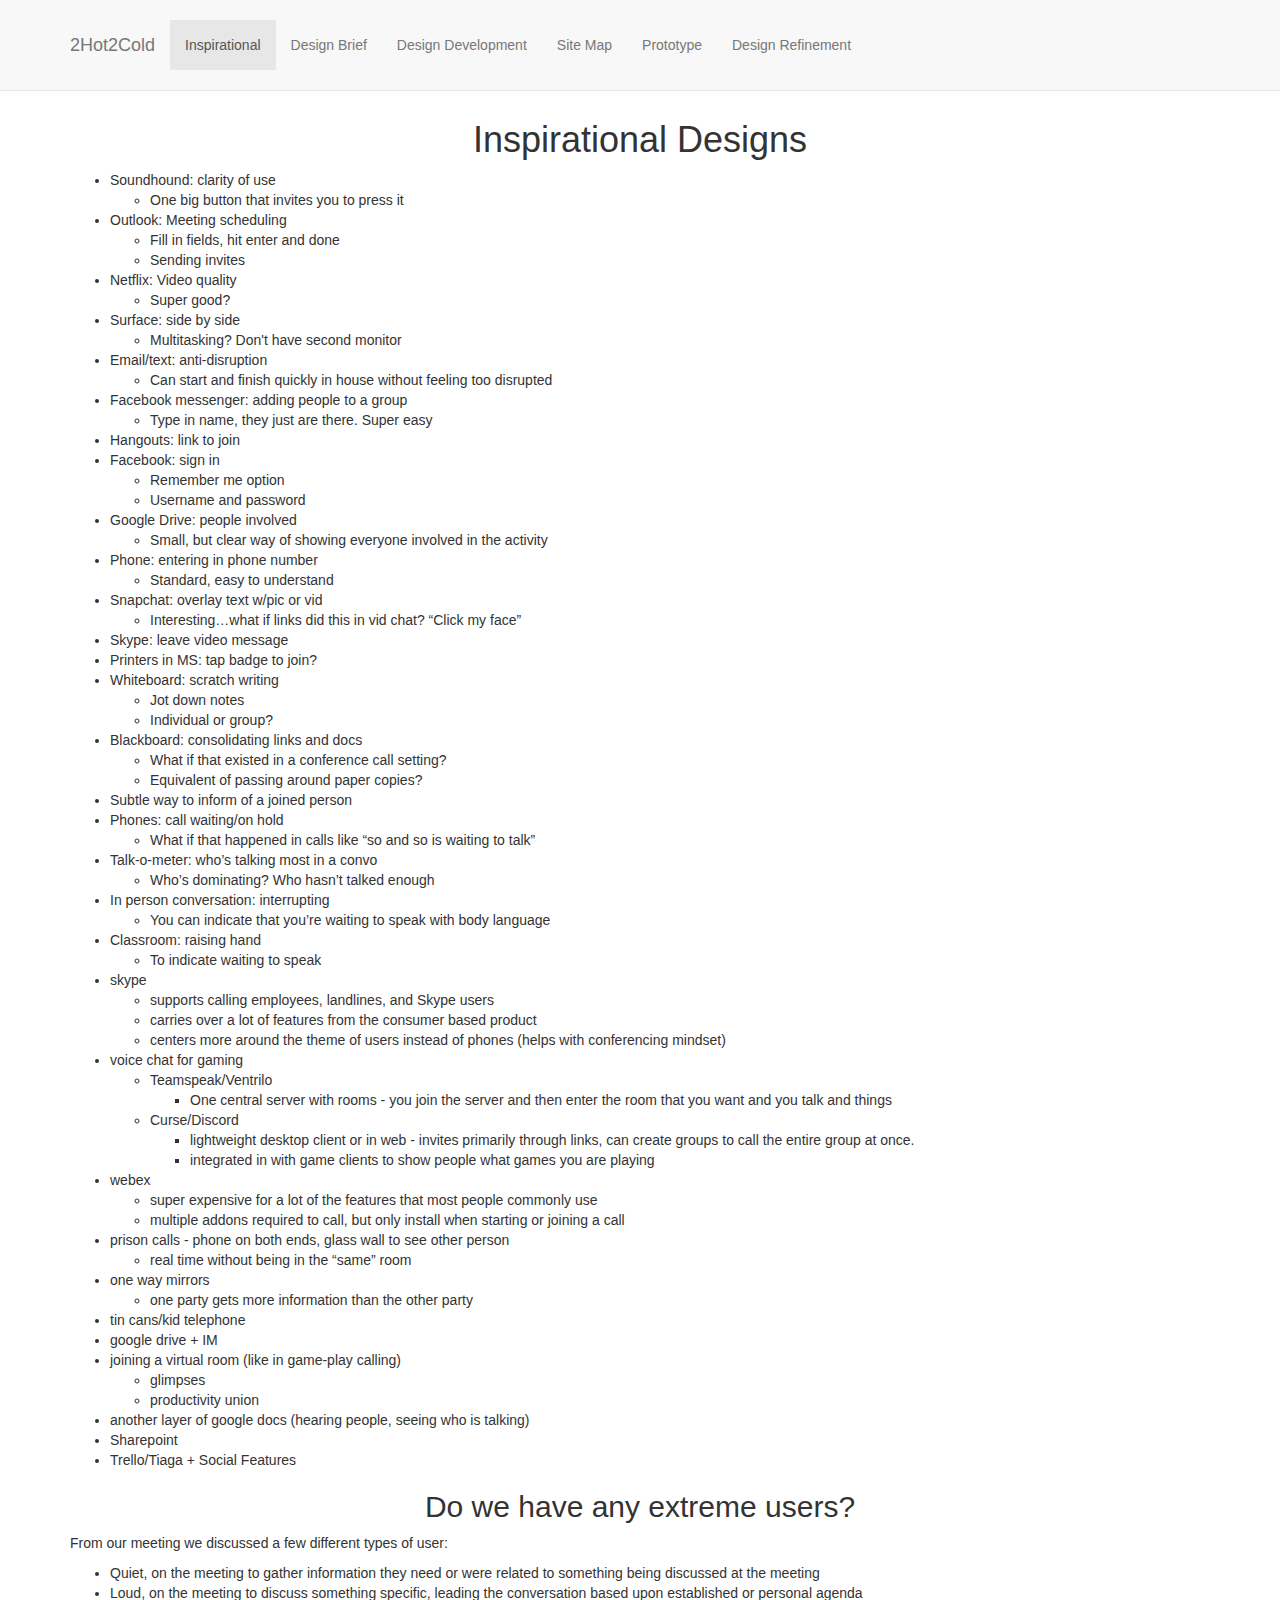
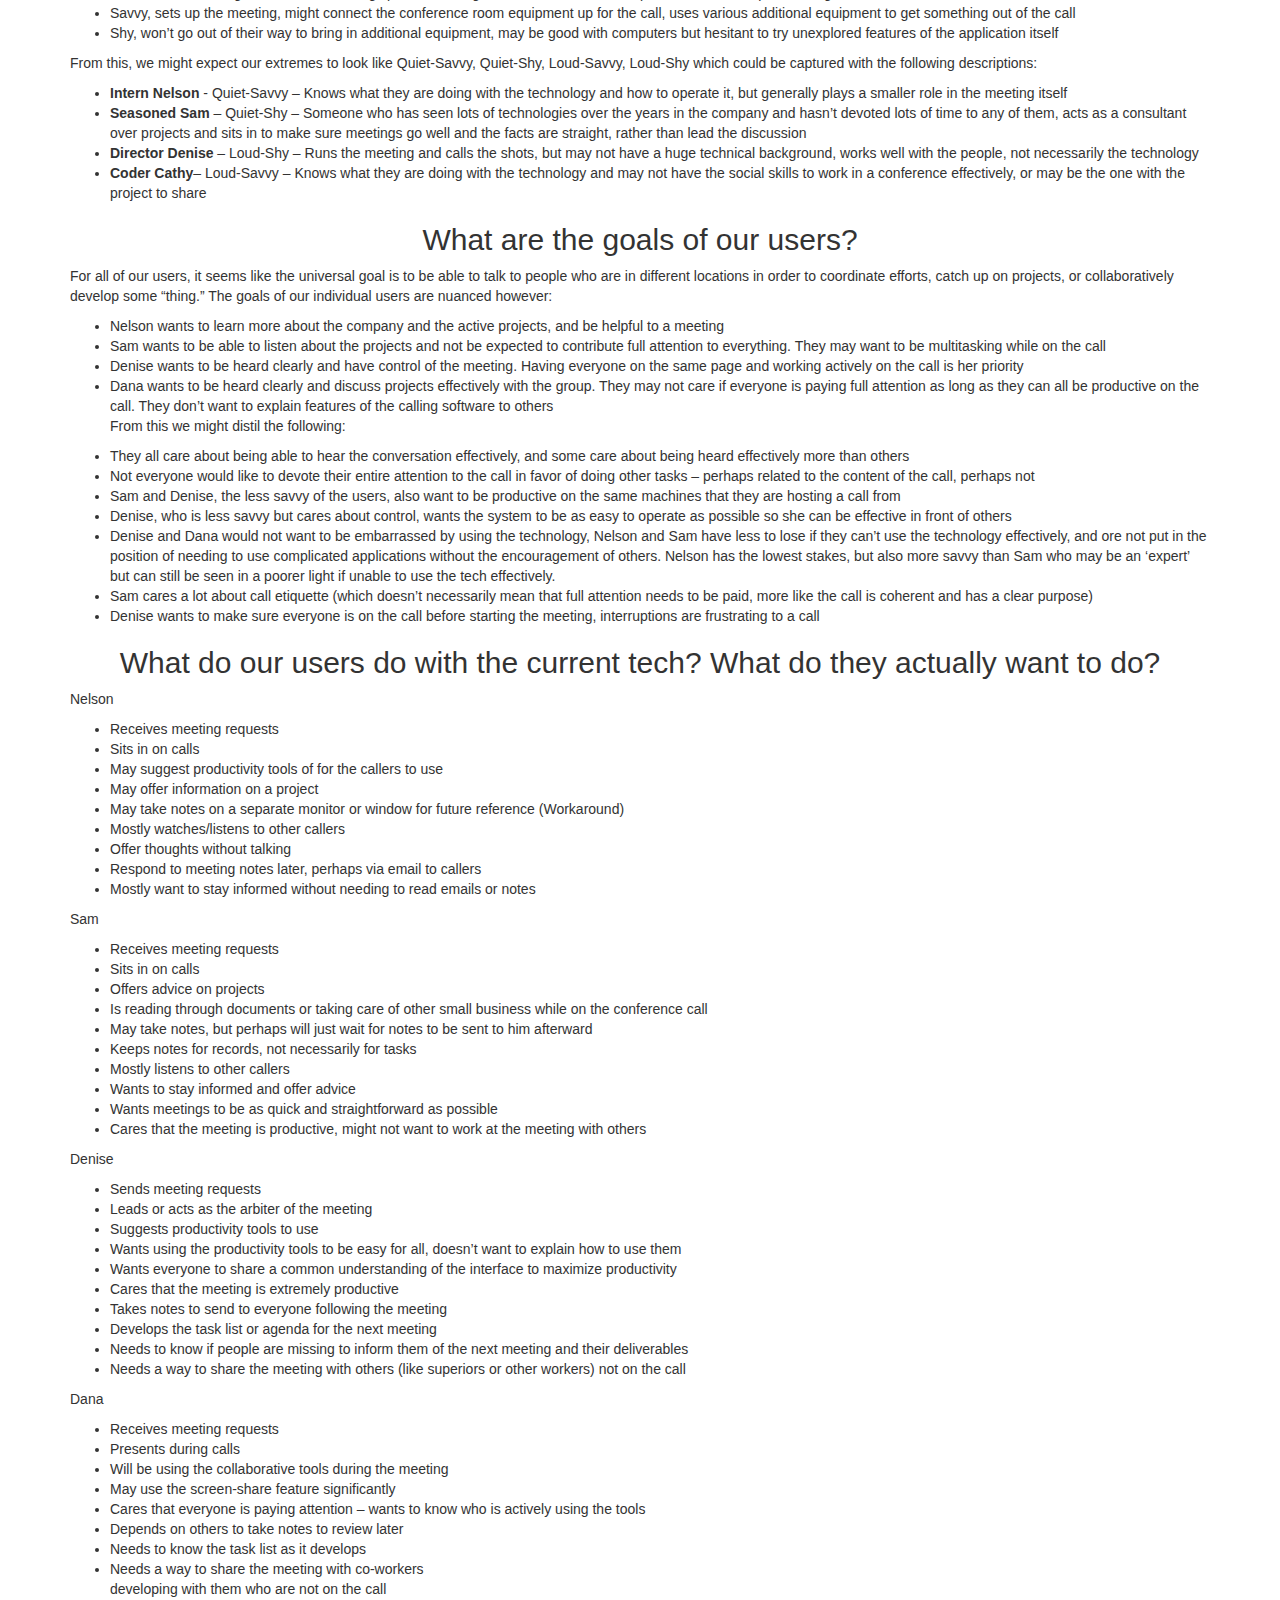
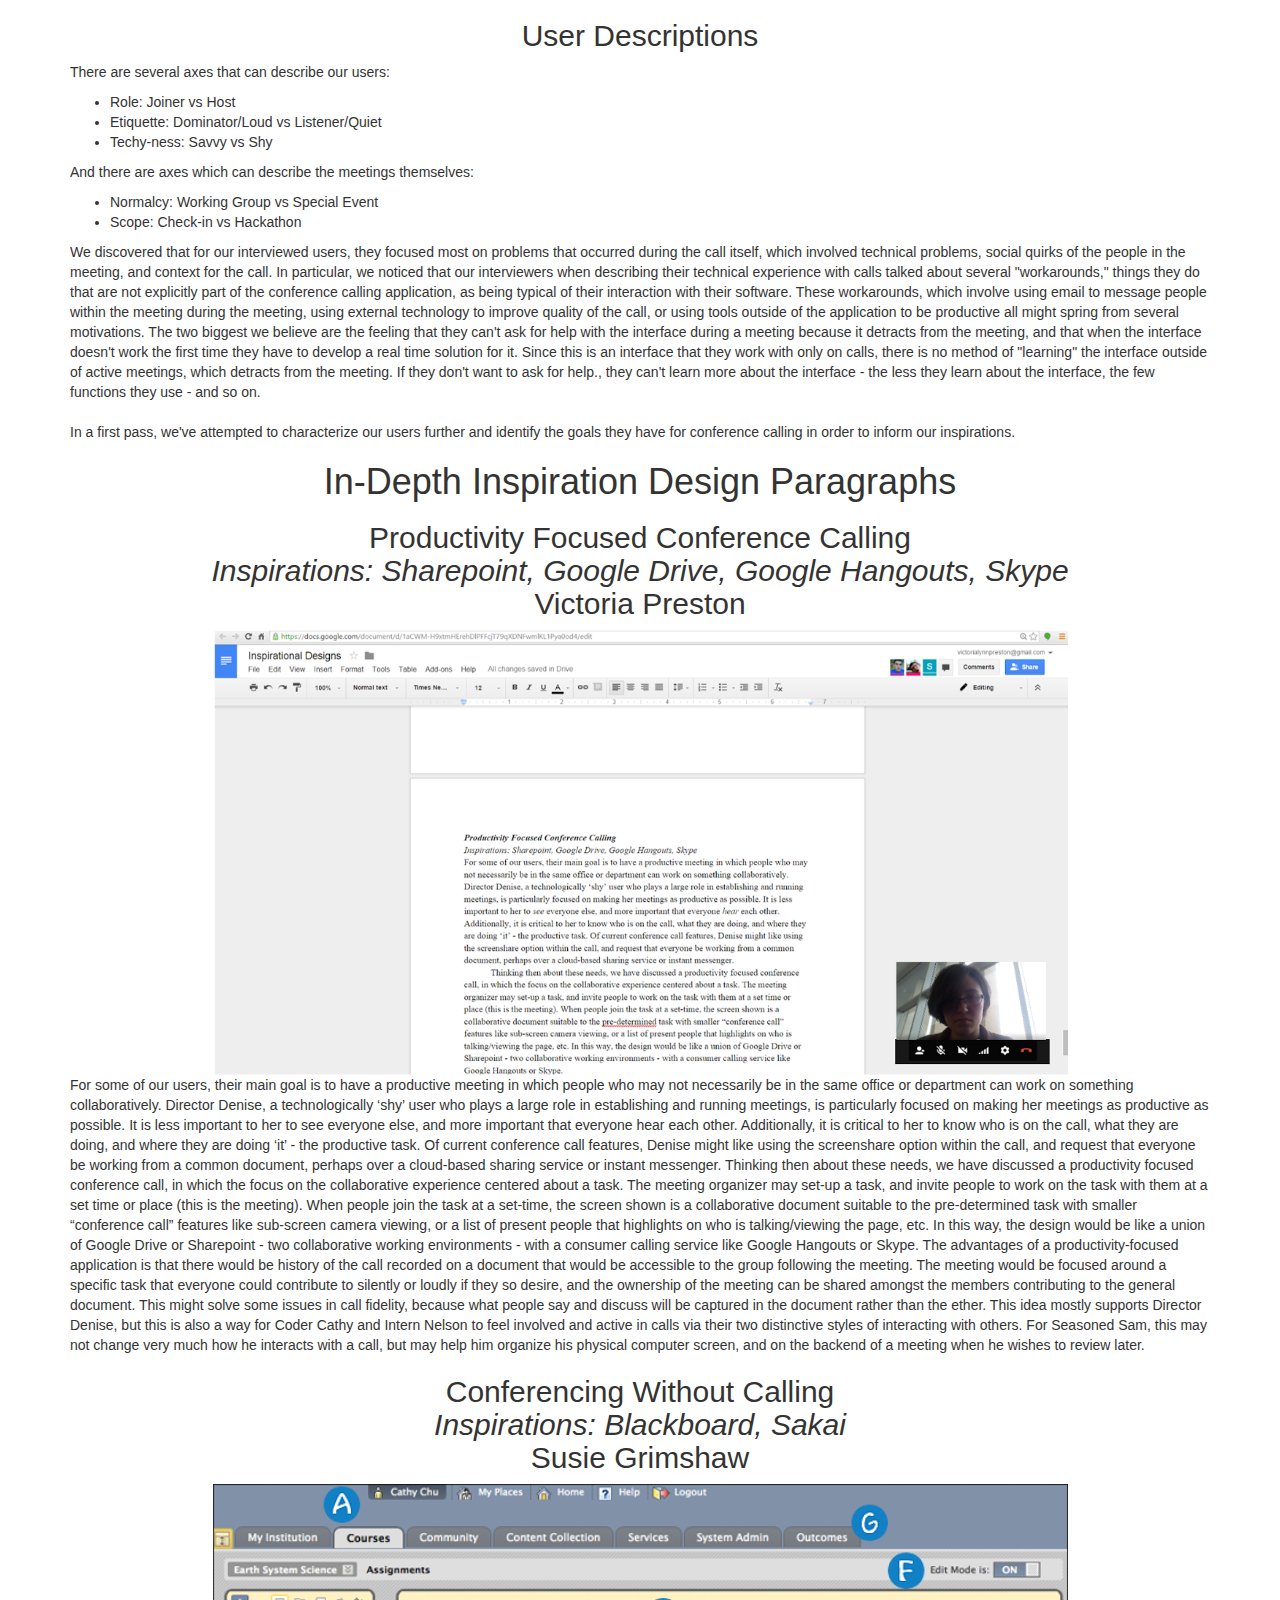
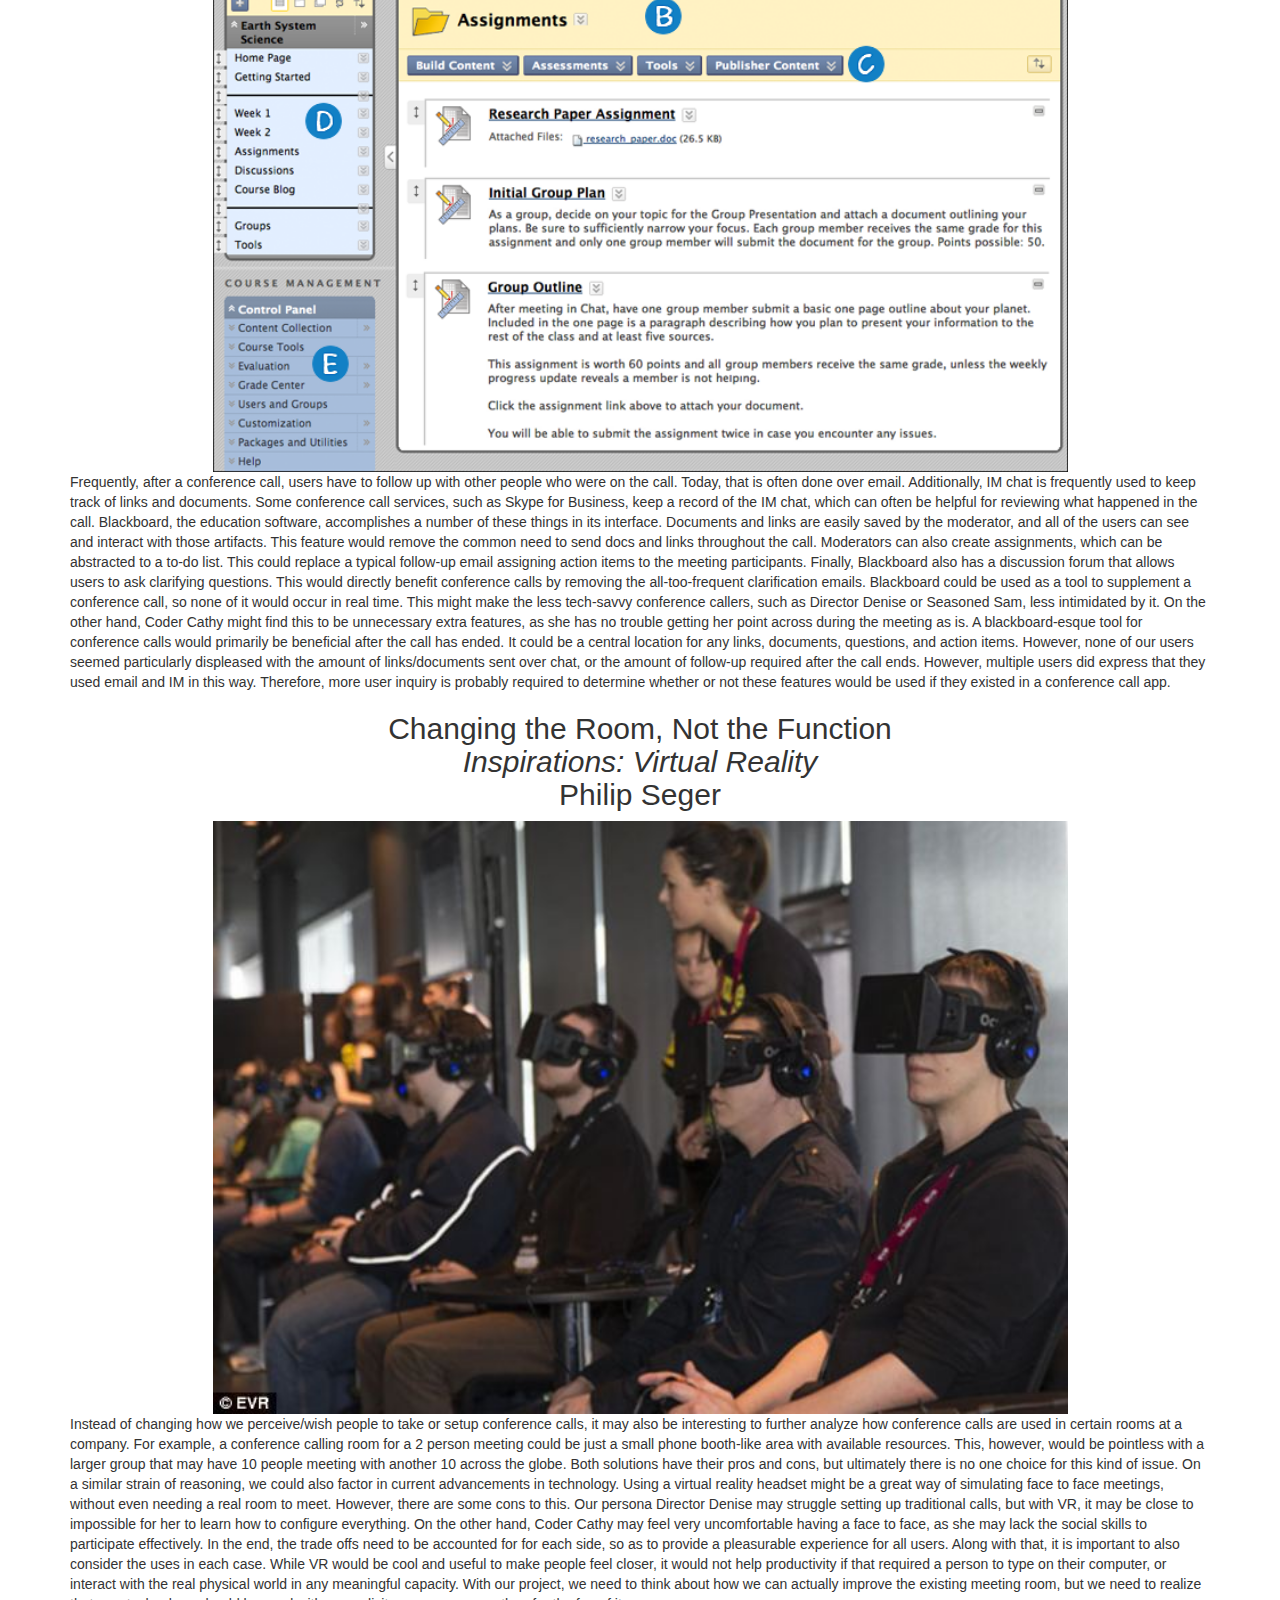
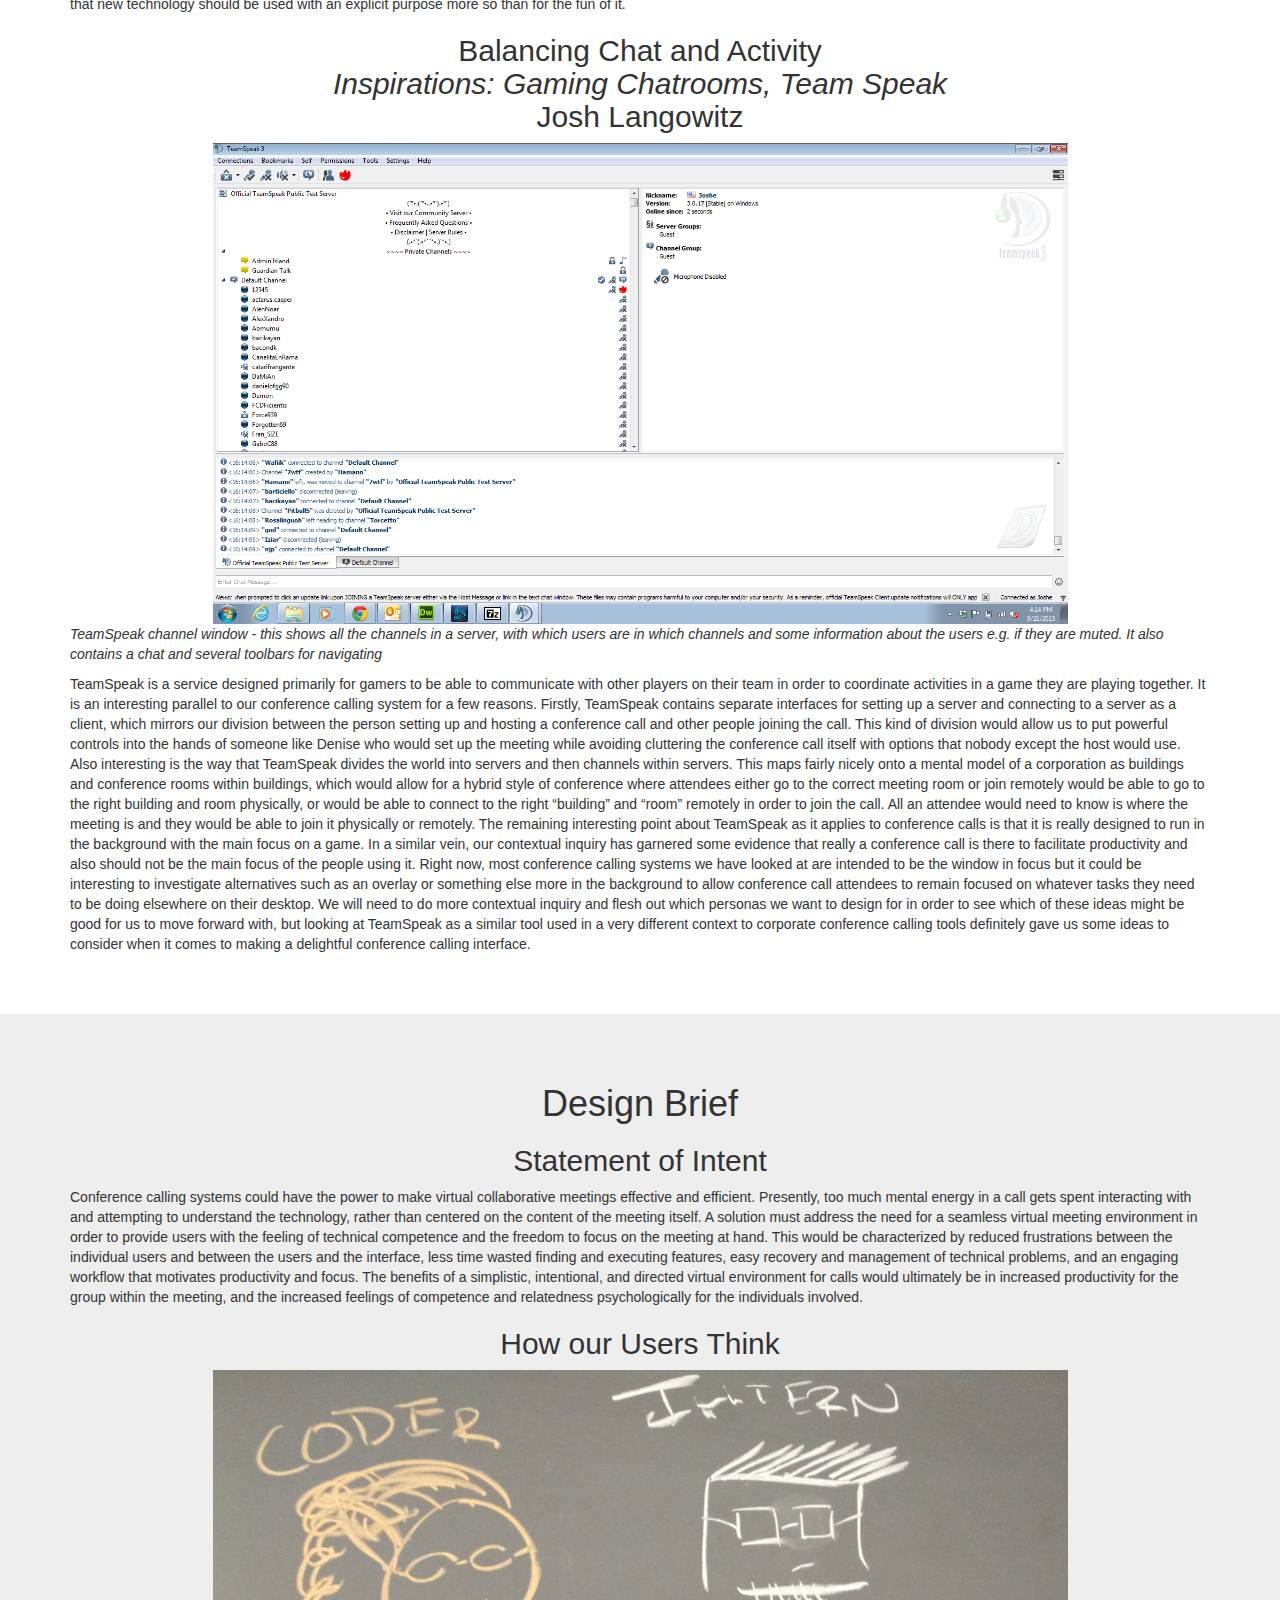
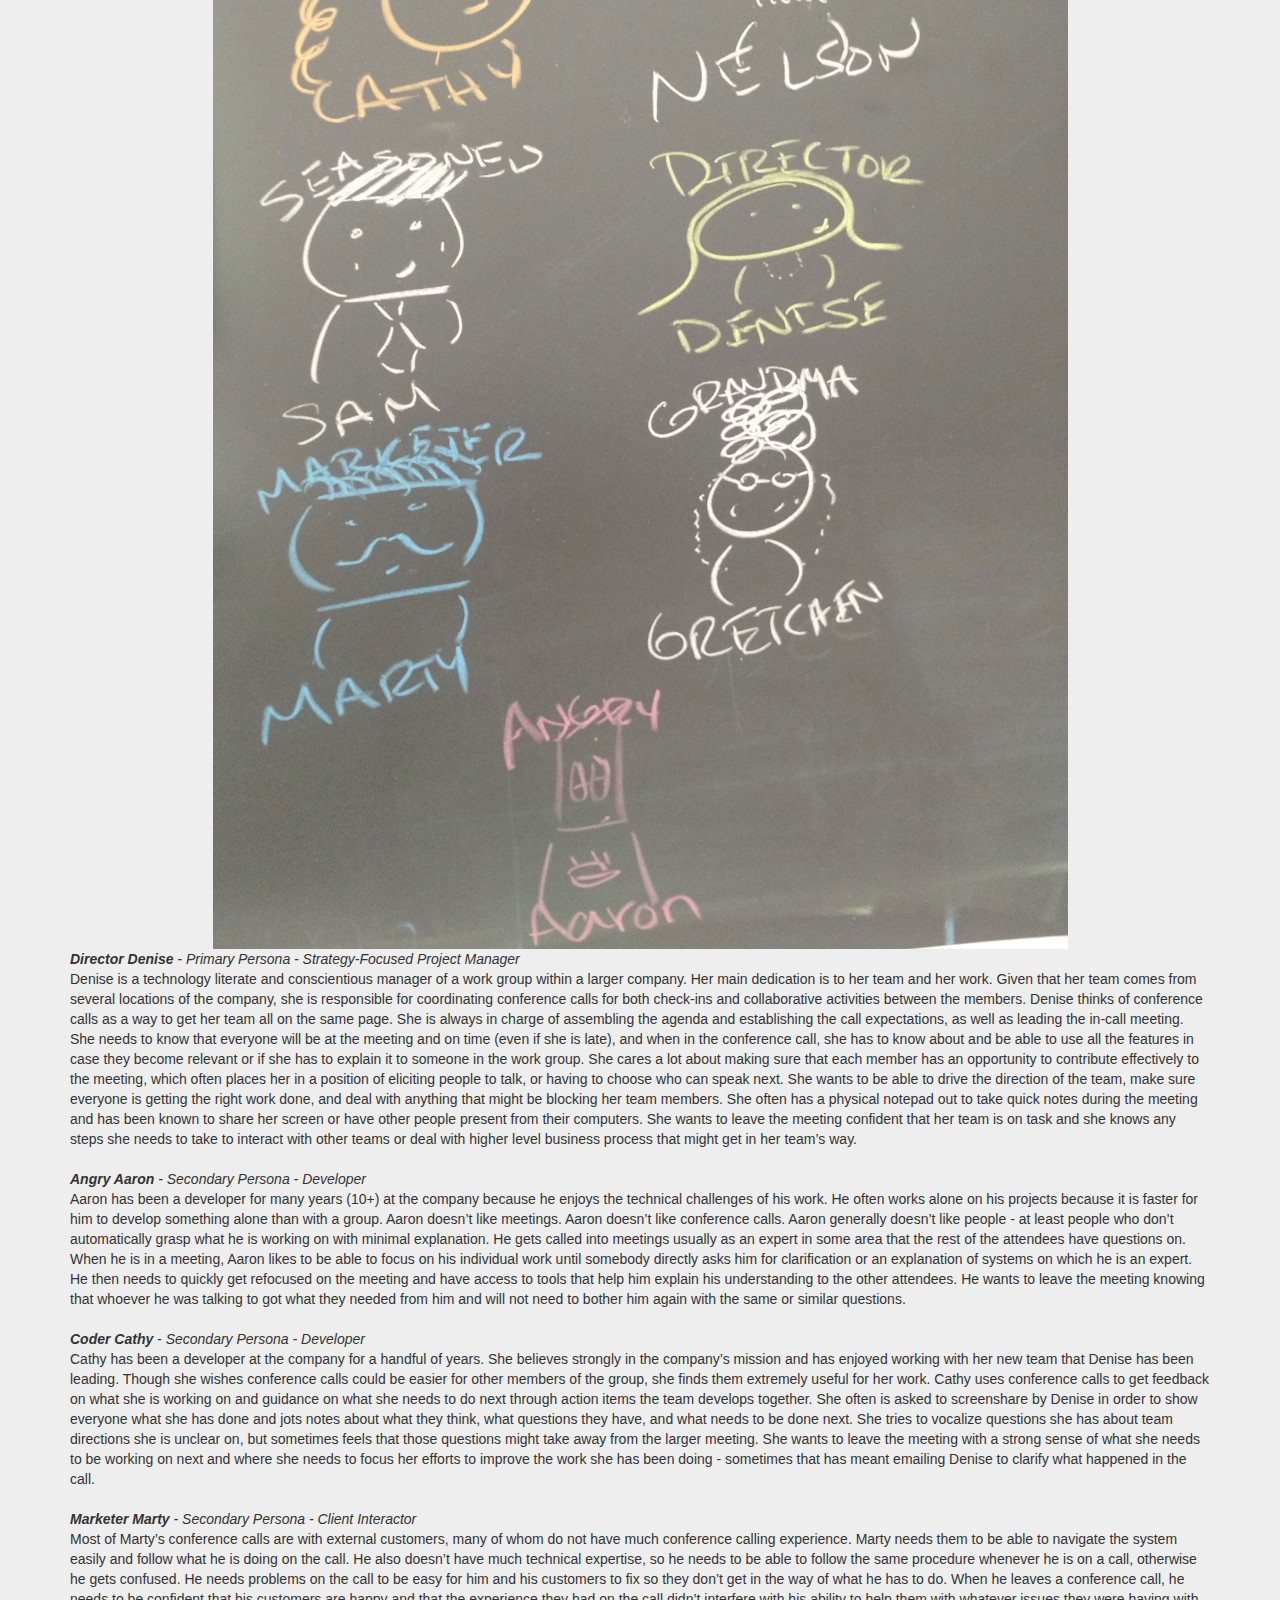
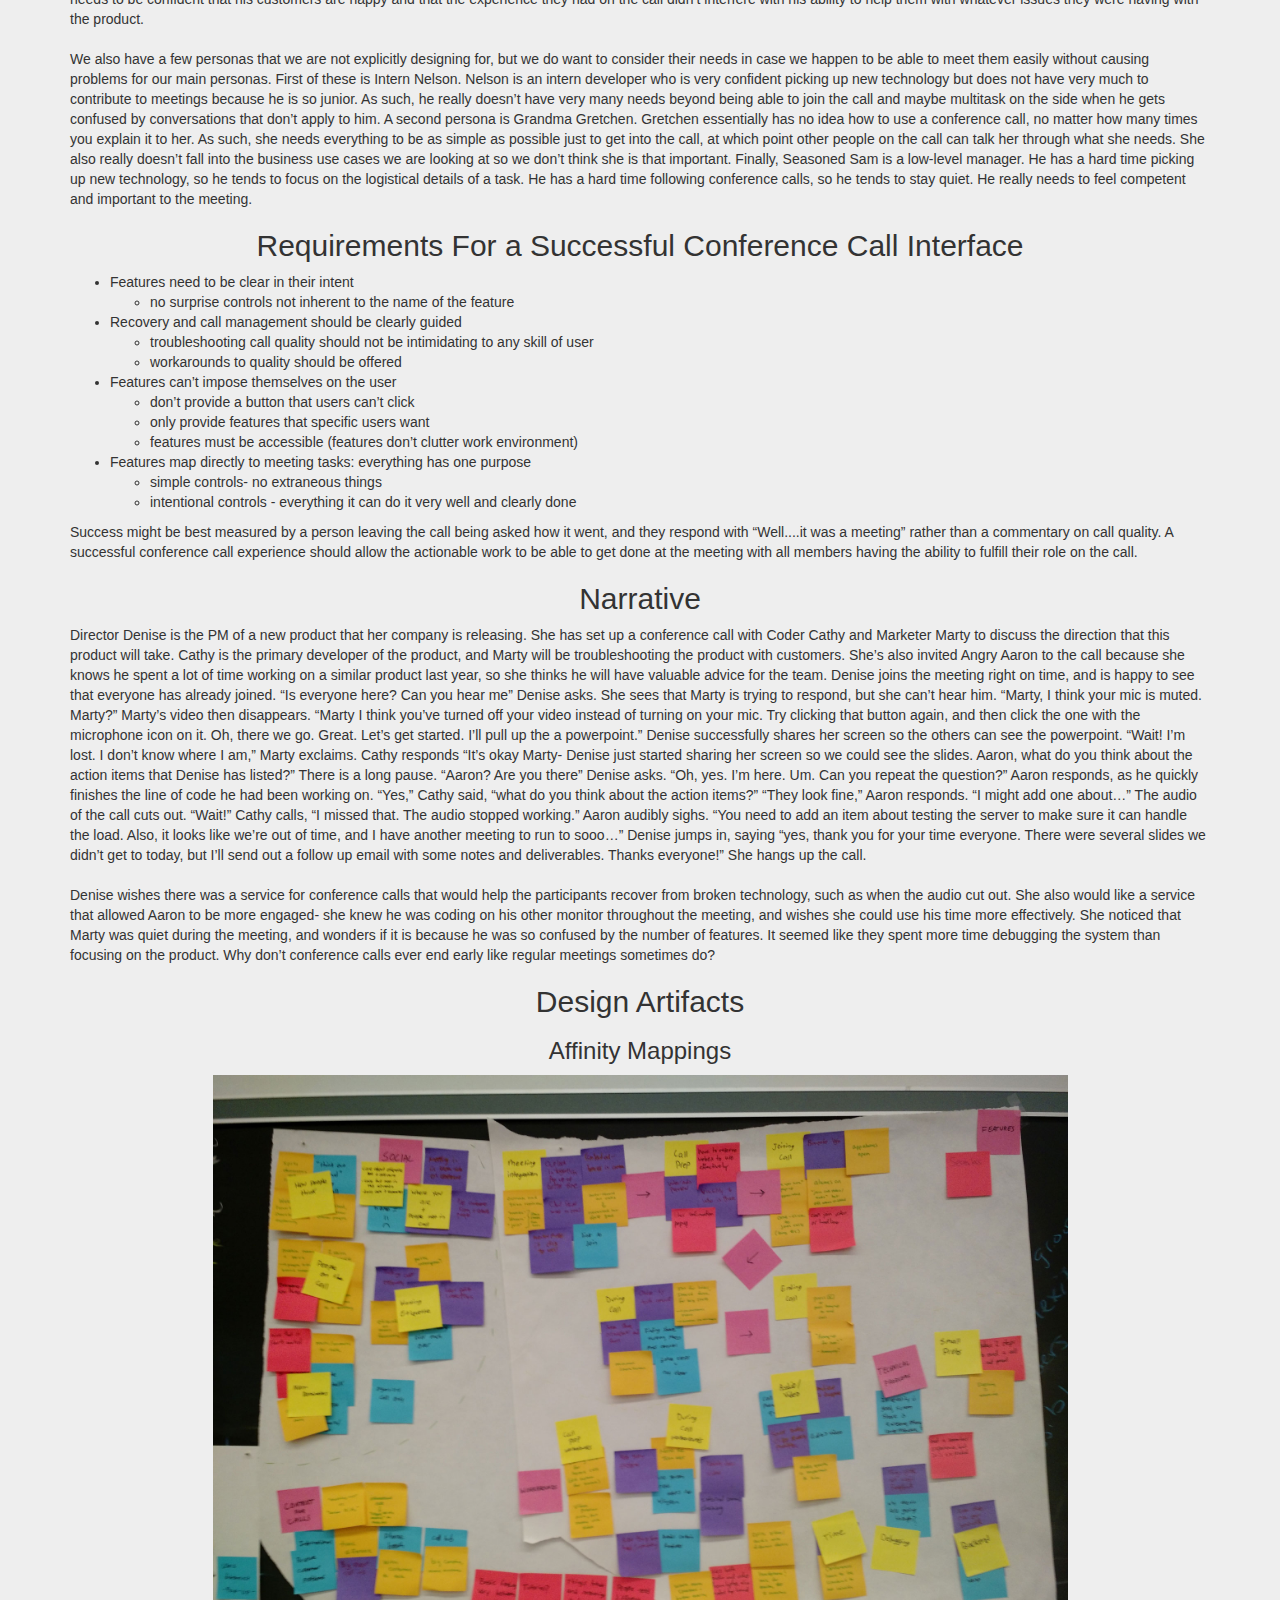
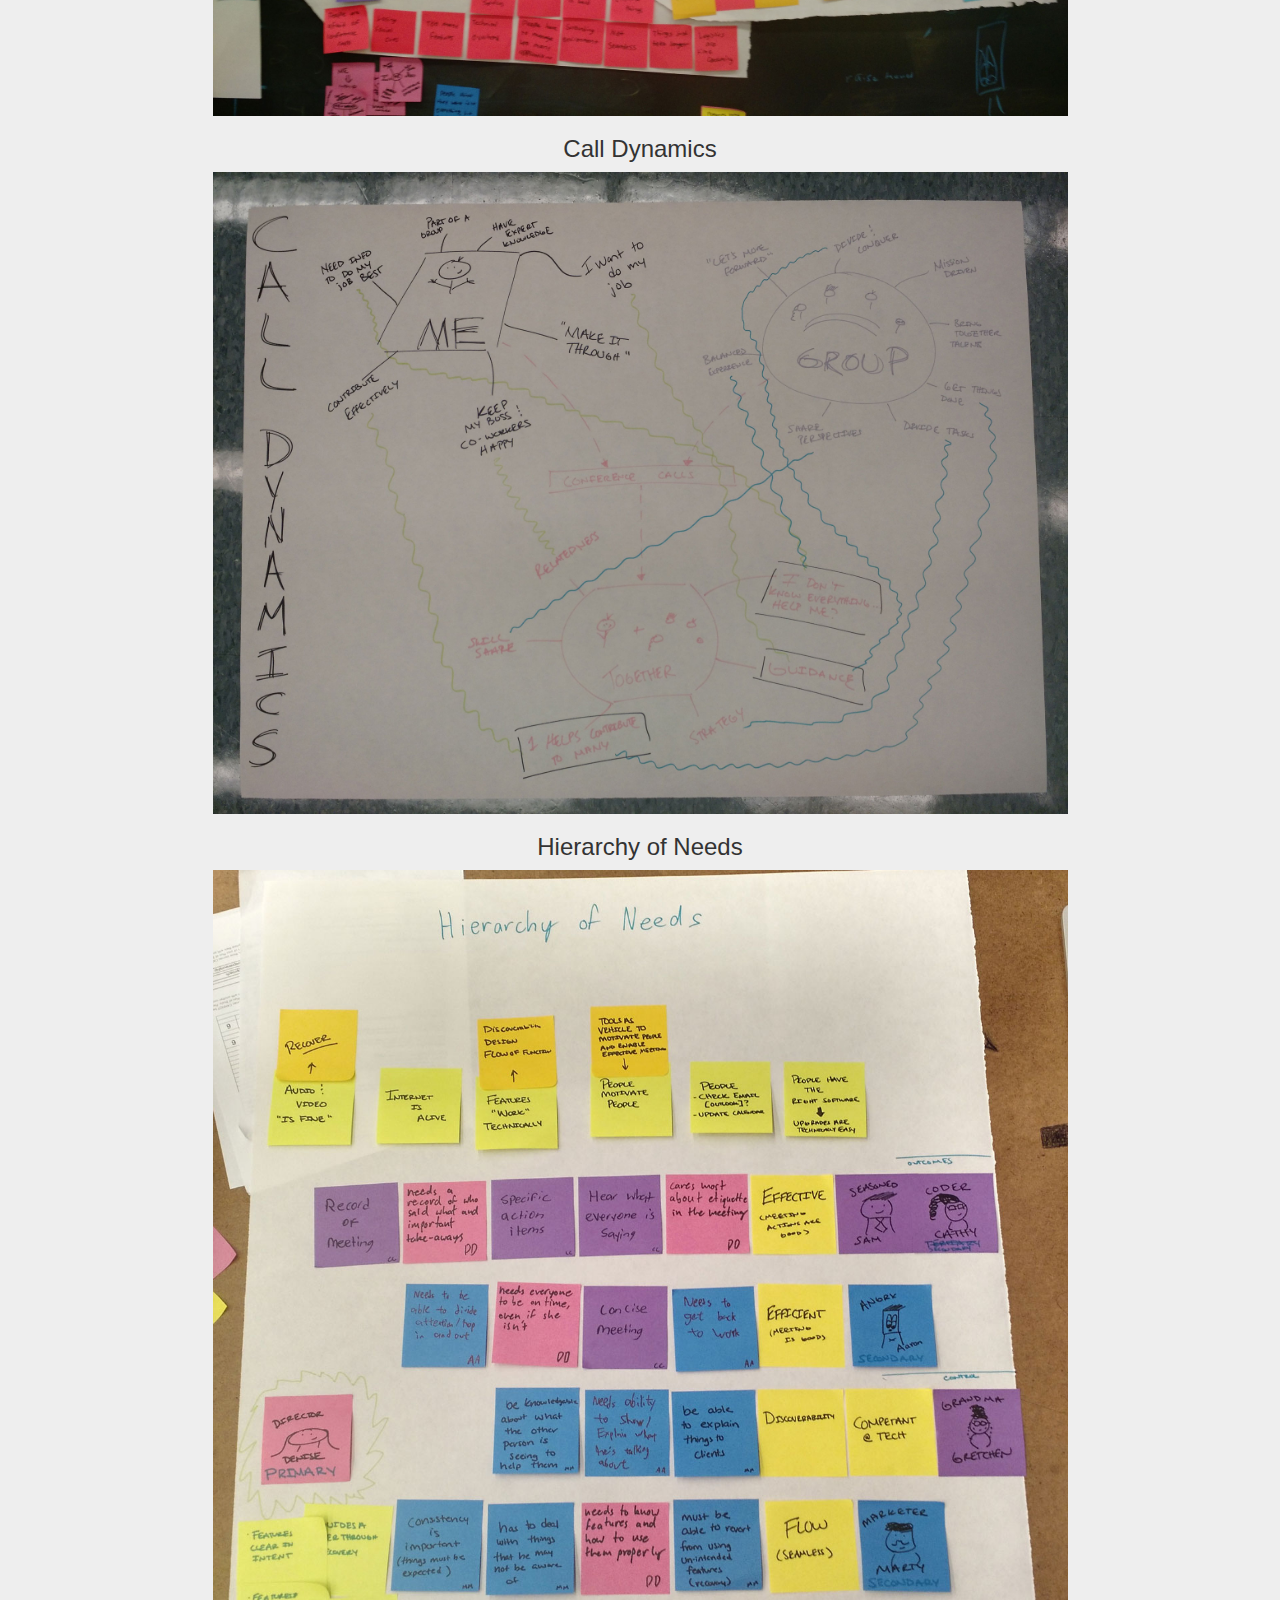
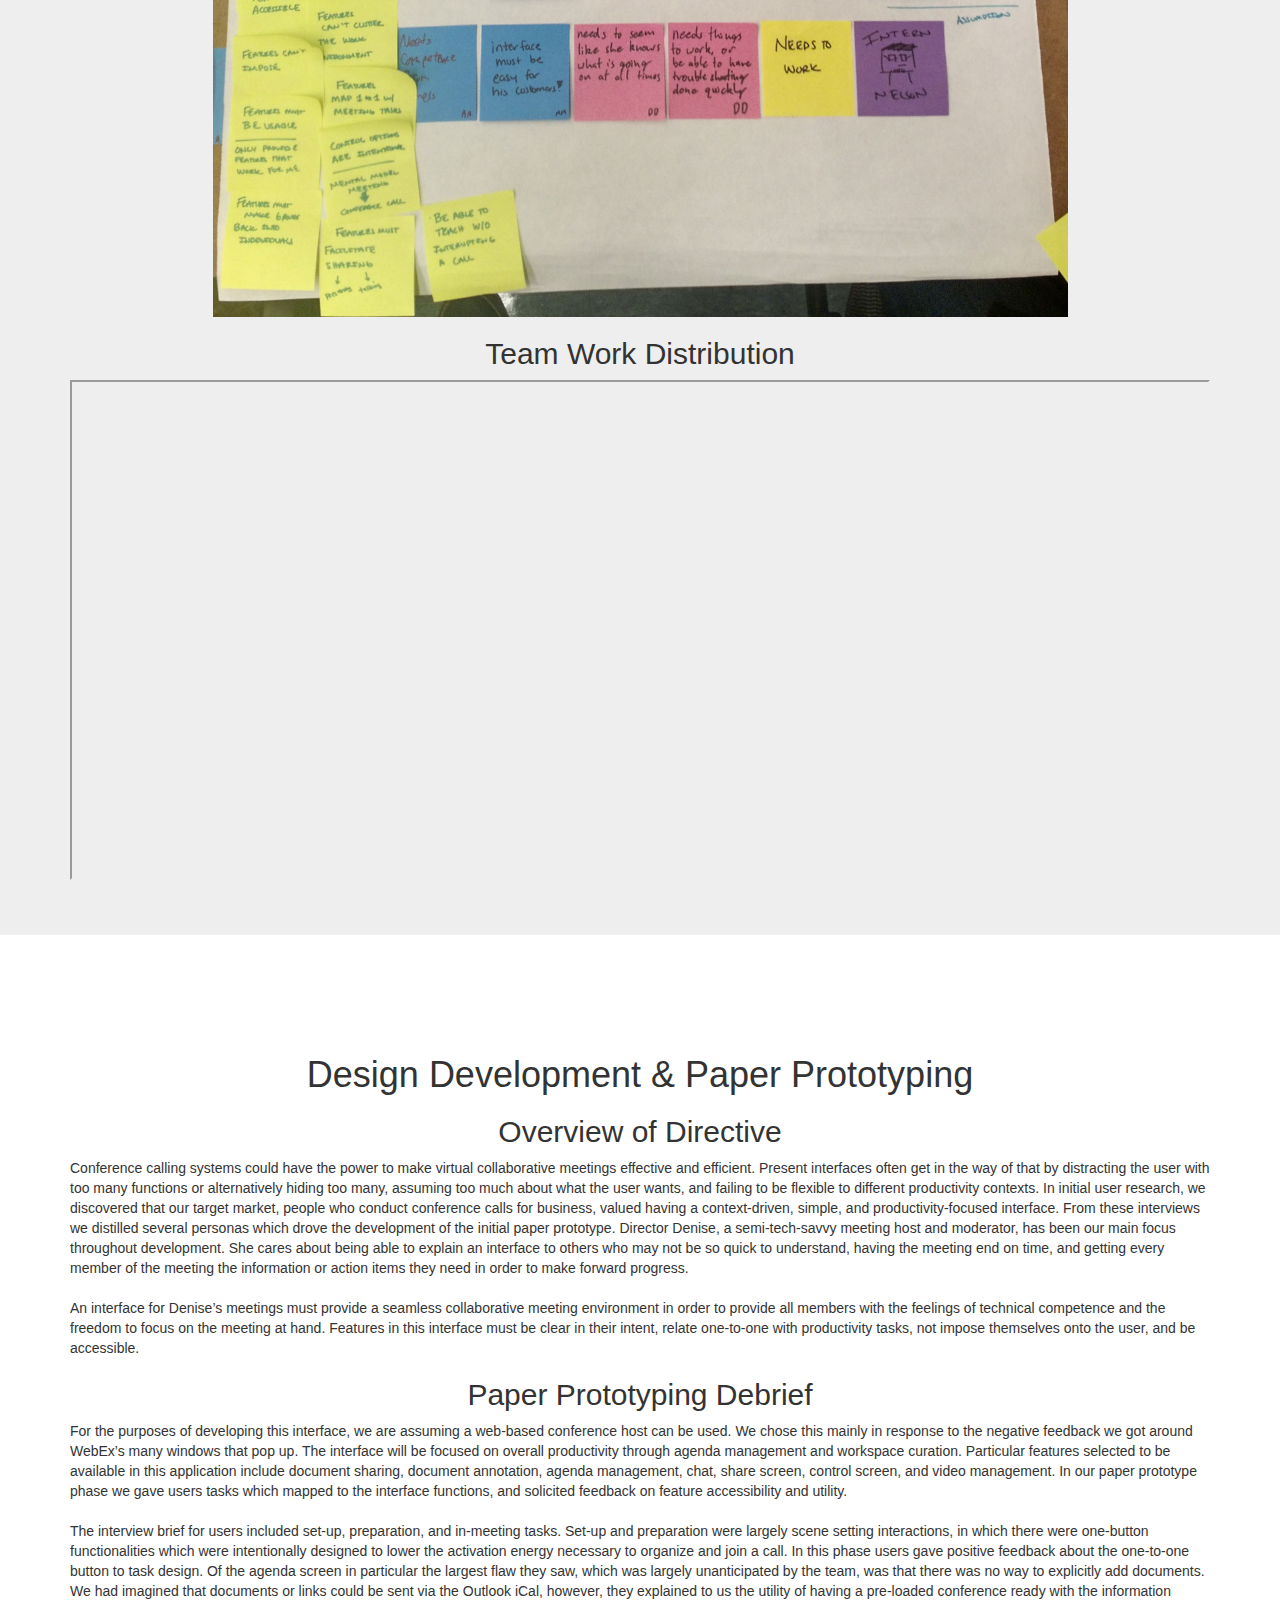
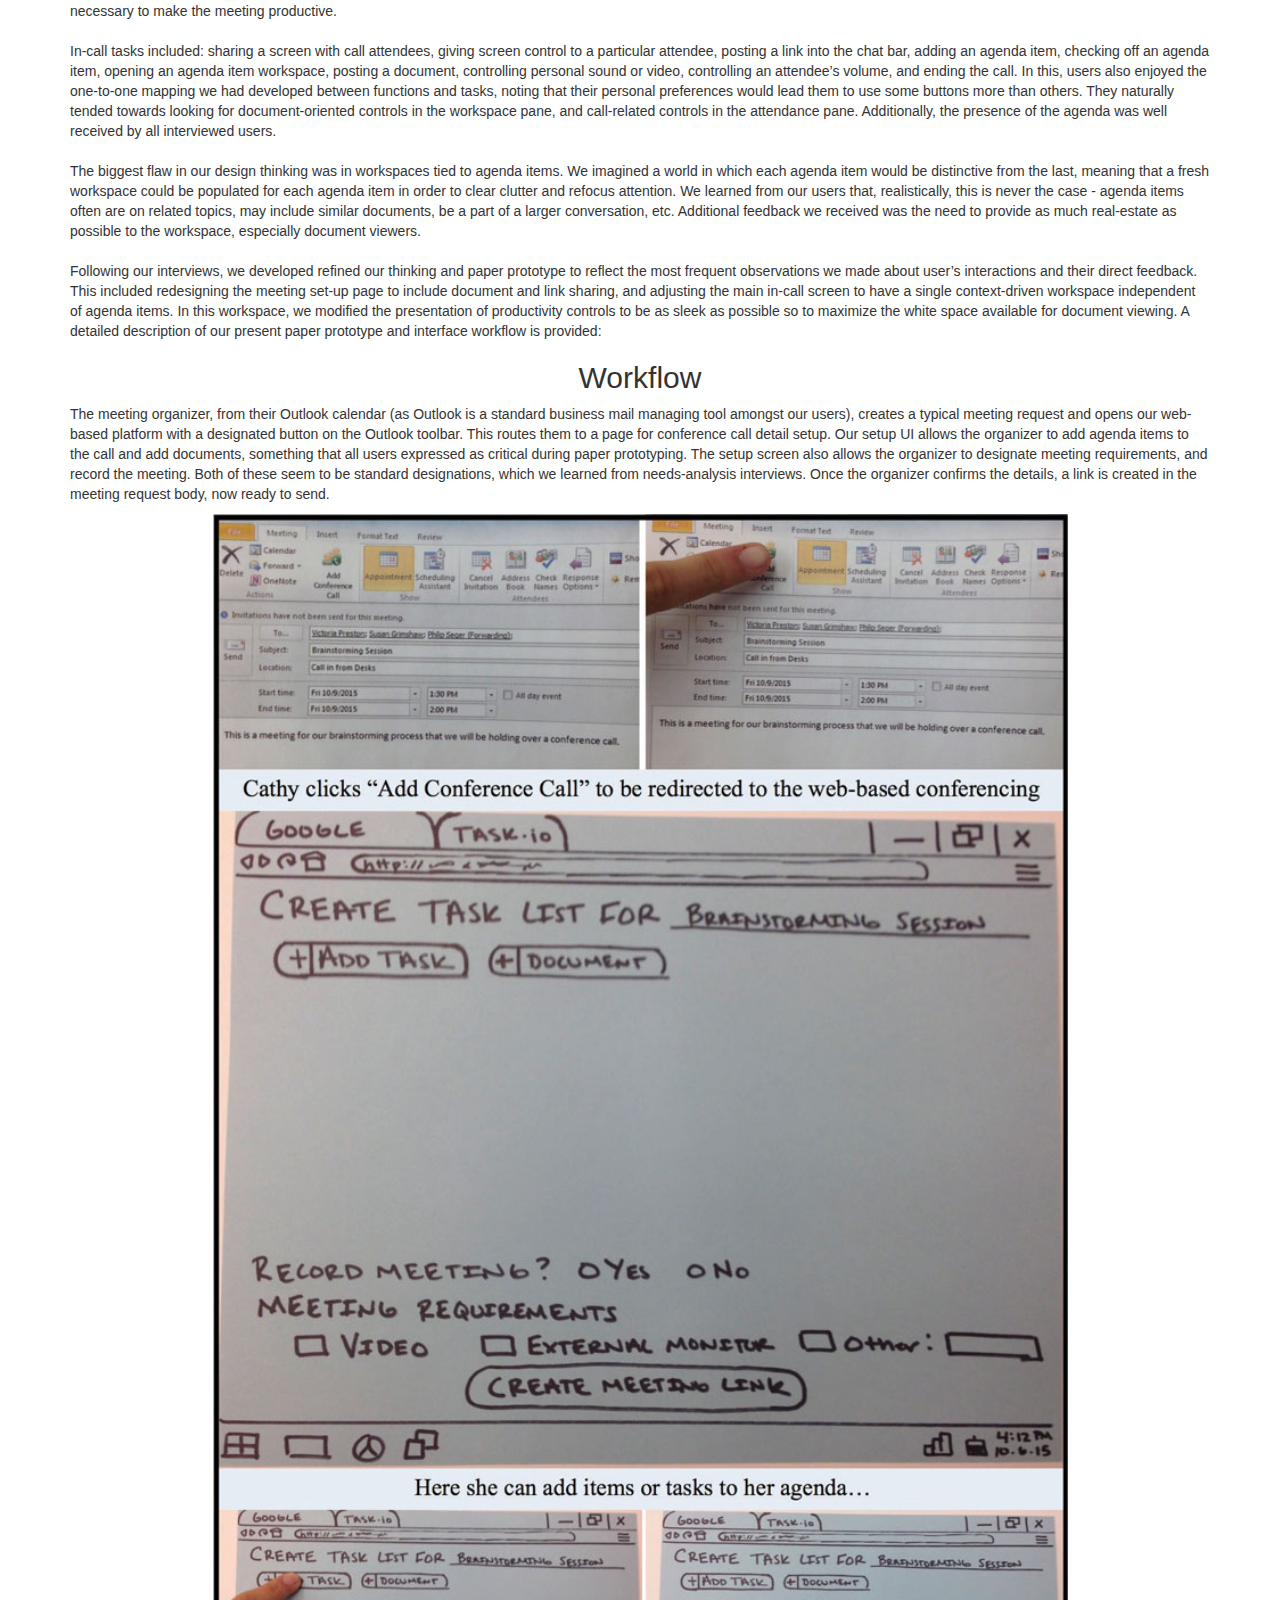
==== commit 83f8fd7e: "added design refinement pdf linked in page" ====
--- a/index.html
+++ b/index.html
@@ -48,10 +48,13 @@
 												<a class="page-scroll" href="#designdevelopment">Design Development</a>
 										</li>
 										<li>
-												<a class="page-scroll" href="#designrefinement">Design Refinement</a>
+												<a class="page-scroll" href="#sitemap">Site Map</a>
 										</li>
 										<li>
 												<a class="page-scroll" href="#prototype">Prototype</a>
+										</li>
+										<li>
+												<a class="page-scroll" href="#designrefinement">Design Refinement</a>
 										</li>
 								</ul>
 						</div>
@@ -424,11 +427,11 @@
 				</div>
 		</section>
 
-		<section id="designrefinement" class="about-section">
+		<section id="sitemap" class="about-section">
 				<div class="container">
 						<div class="row">
 								<div class="col-lg-12">
-										<h1>Design Refinement and Site Map</h1>
+										<h1>Site Map</h1>
 										<h2>Site Map Description</h2>
 										<p>There are three main screens in this application: the Scheduling Assistant, the Pre-Join Screen, and the In-Call Productivity Space.<br><br>
 										The Scheduling Assistant, accessible by the Outlook Calendar integration “Add Conference Call” button, offers the key features of task addition, document addition, indicating whether to record the call, predefine call requirements, and confirm the details of the meeting. Adding a task causes a small pane to appear on the screen in which the users can add details including task title, task details, or document to associate with task. Users can discard or save each task. Similarly, adding a document allows a system window to pop-up, letting the user select their desired file. Requirements of the meeting are saved in the system and later populate as defaults in the Pre-Join Screen (for example, there will be a video tester if video is required) or expressed to users in the link that is put in the iCal invitation (for example, “Sharescreen will be a functionality that will be used in the meeting”).<br><br>
@@ -454,10 +457,10 @@
 								<h1>Prototype</h1>
 								<a href="axure/home.html" target="_blank">Click here to begin prototype runthrough</a>
 								<h3>Welcome to the Team Room Usability Study</h3>
-								<p>In this activity, we will be walking through the creation, joining, and experience of a conference call. We have a series of tasks to make your experience more goal-oriented, and we look forward to your feedback.</p>
+								<p>In this activity, we will be walking through the creation, joining, and experience of a conference call. We have a series of tasks to make your experience more goal-oriented, and we look forward to your feedback. We also want you to keep in mind that Team Room is designed for professionals who work on teams and generally have conference calls in order to communicate about and/or collaboratively engage in the work the team has to do, so try to put yourself in the shoes of such a person if you can.<br></p>
 								<h3>Design a Conference/Meeting</h3>
 								<p>You’ve already started an iCal to invite your coworkers to the meeting for budget review. You would like to link directly to the calling service.<br><br>
-								You’re now in the Design window of Task.io. Please name your meeting, list an agenda item for this budget review meeting, and attach the budget file. You may choose whether or not you would like notes to be sent to you following the meeting. [Please note: in this prototype, only one agenda item and one file can be added on this screen. The full prototype will allow for more.]<br><br>
+								You’re now in the Design window of Team Room. Please name your meeting, list an agenda item for this budget review meeting, and attach the budget file. You may choose whether or not you would like notes to be sent to you following the meeting. [Please note: in this prototype, only two agenda items and one file can be added on this screen. The full prototype will allow for more.]<br><br>
 								After reviewing, you can choose to create your meeting. A pop-up should appear, which will link you directly to your call and offer to place the link within your iCal.<br></p>
 								<h3>Join Your Meeting</h3>
 								<p>Before your meeting starts, there will be a reminder that you need to join in. When you see this reminder, join the meeting, test your audio and video, and enter the call.<br></p>
@@ -466,12 +469,11 @@
 								<h3>Complete an Agenda Item</h3>
 								<p>After your fascinating talk about dinosaurs, you’ve realized that your company needs to build an asteroid defense system in order to keep the budget from being destroyed. Make sure everybody else in the meeting knows that this agenda item has been completed.<br></p>
 								<h3>Open the Budget</h3>
-								<p>In order to build that asteroid defense system to protect the budget, it needs to be budgeted for. You should open the budget, review the items there (perhaps commenting or highlighting various points of the budget), and add the new line item for the rest of the group to see.<br></p>
+								<p>In order to build that asteroid defense system to protect the budget, it needs to be in the budget. You should open the budget, review the items there (perhaps commenting or highlighting various points of the budget), and add the new line item for the rest of the group to see.<br></p>
 								<h3>Add Another File</h3>
 								<p>In discussion over the new line item, someone asks about the likelihood of an asteroid hitting earth in the near future. Conveniently, you had just finished the spreadsheet on these probabilities, so you add the file to your call, making it accessible for discussion.<br></p>
 								<h3>Adjust Call Parameters</h3>
-								<p>Pip, a PETA member, is very distressed over the budget item around hamster-driven warp drives. He starts getting louder. What can you do about that?<br><br>
-								If there is anything you want to adjust on what others hear and see of you, that is also an option.<br></p>
+								<p>Pip, a PETA member, is very distressed over the budget item around hamster-driven warp drives. He starts getting louder and you don't want to hear him. What can you do about that?<br></p>
 								<h3>Post Link in Chat</h3>
 								<p>All this talk of hamsters reminds you of the hamster-powered hacks you’ve watched on YouTube. Sensing the need for levity in the meeting, but also making a point about hamster happiness when scurrying doing useful work, you decide to post a link in the chat to share with everyone.<br></p>
 								<h3>Leave the Conference</h3>
@@ -481,6 +483,19 @@
 				</div>
 		</section>
 
+		<section id="designrefinement" class="about-section">
+				<div class="container">
+						<div class="row">
+								<div class="col-lg-12">
+										<h1>Design Refinement</h1>
+										<object data="images/HeuristicEvaluations.pdf" type="application/pdf" width="100%" height="650px">
+										  <p>Alternative text - include a link <a href="images/HeuristicEvaluations.pdf">to the PDF!</a></p>
+										</object>
+								</div>
+						</div>
+				</div>
+		</section>
+
 		<!-- jQuery -->
 		<script src="js/jquery.js"></script>
 
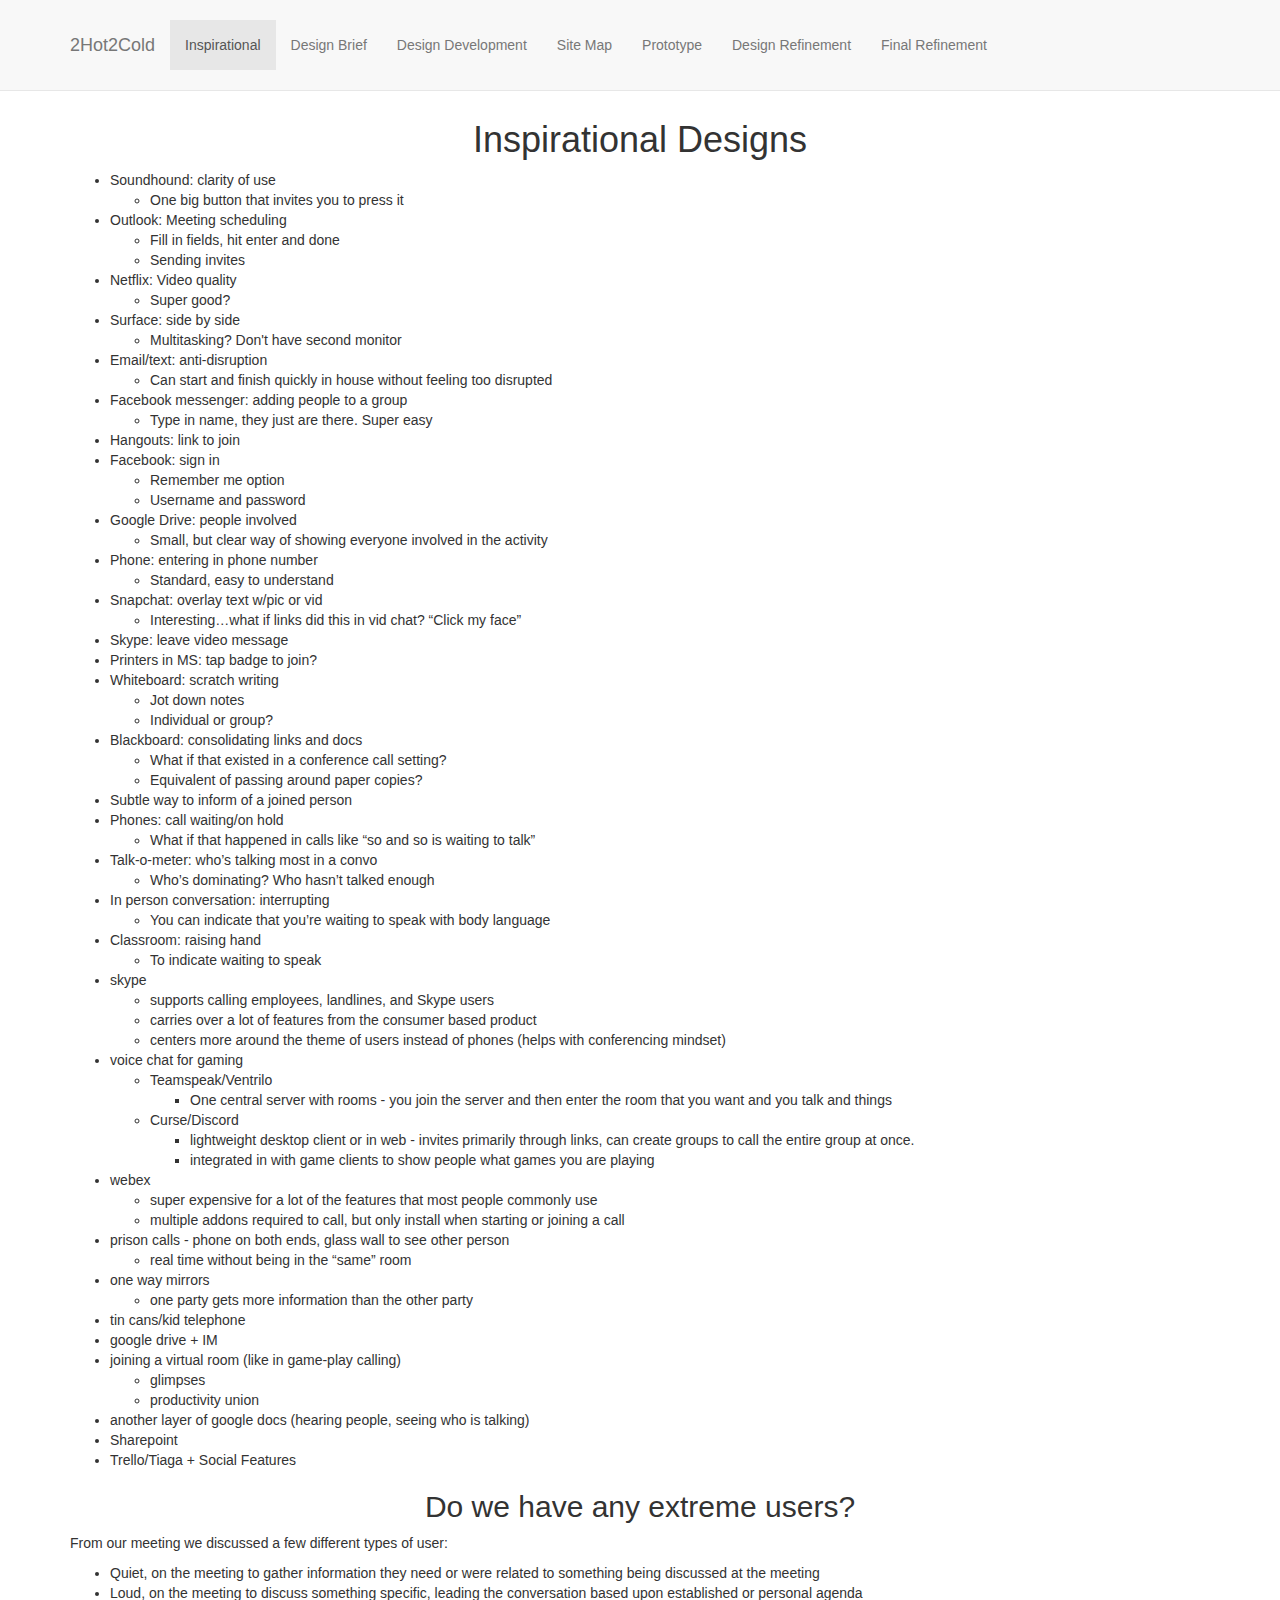
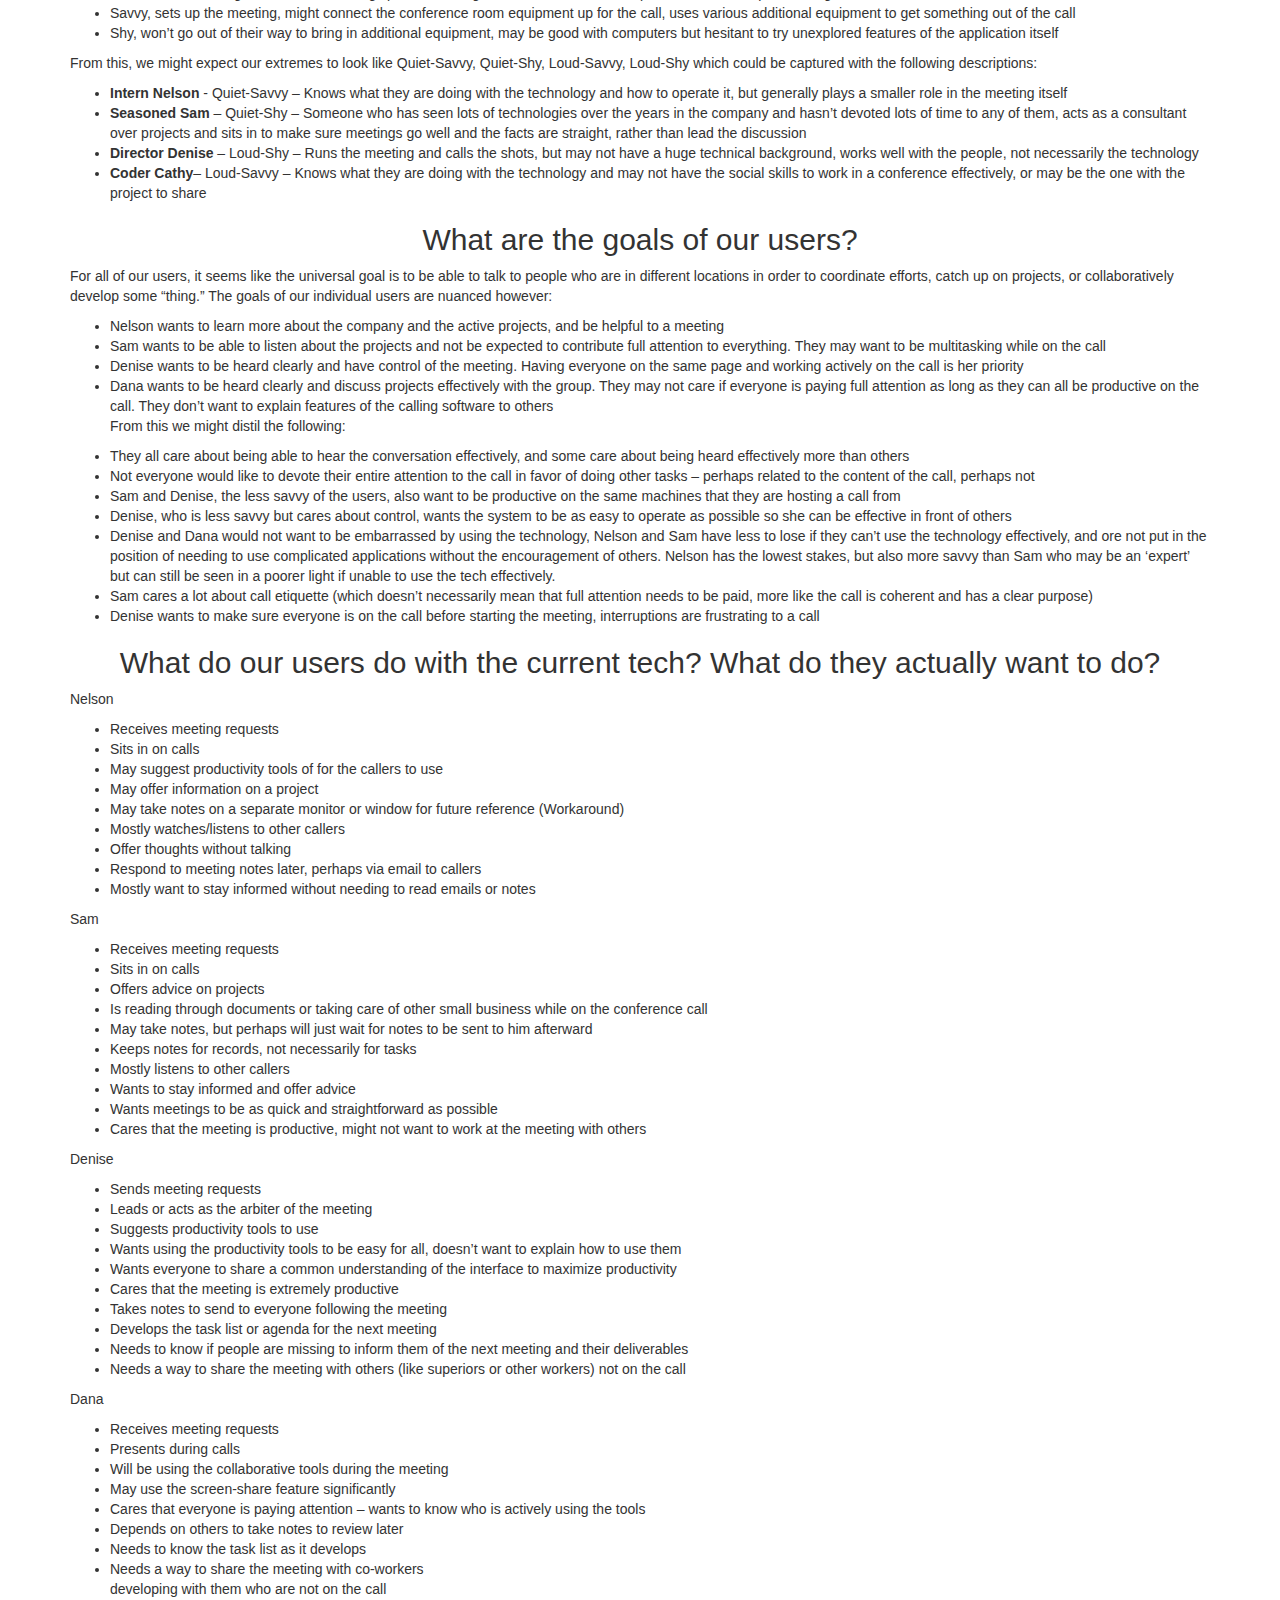
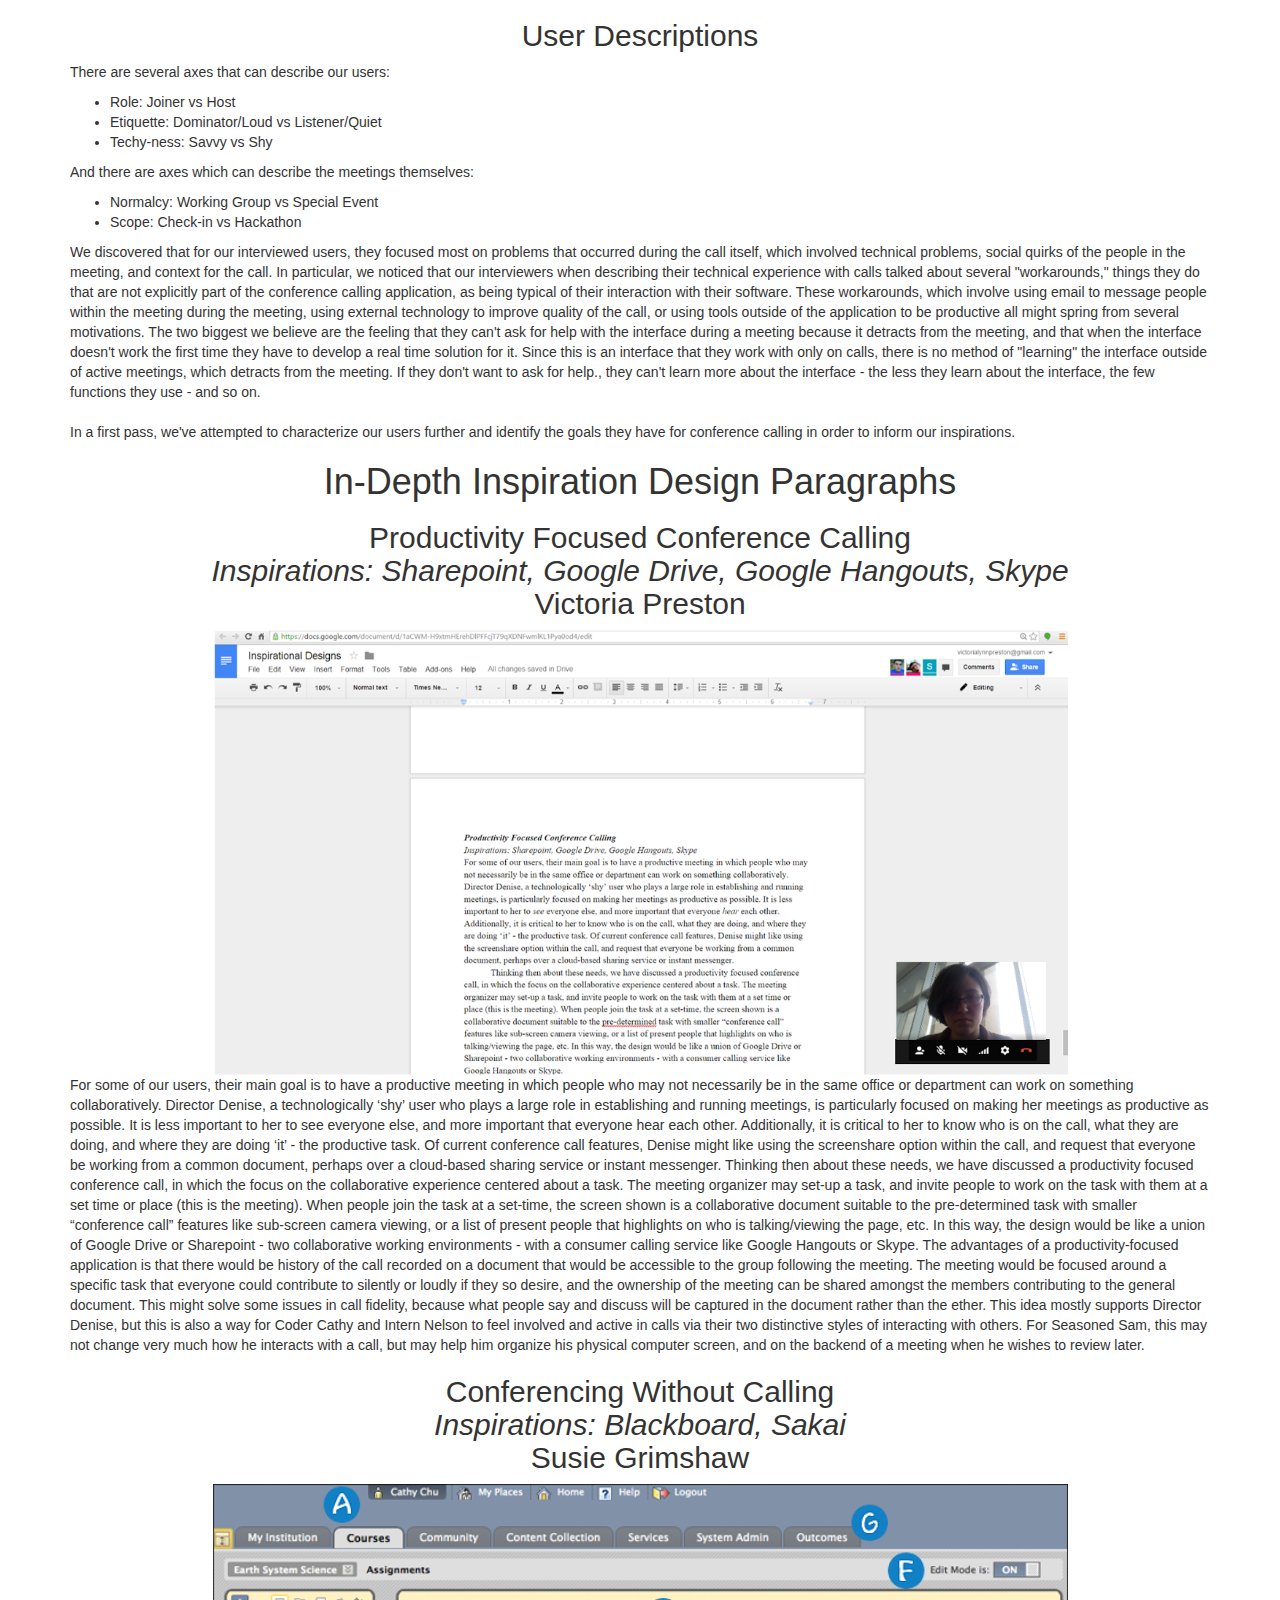
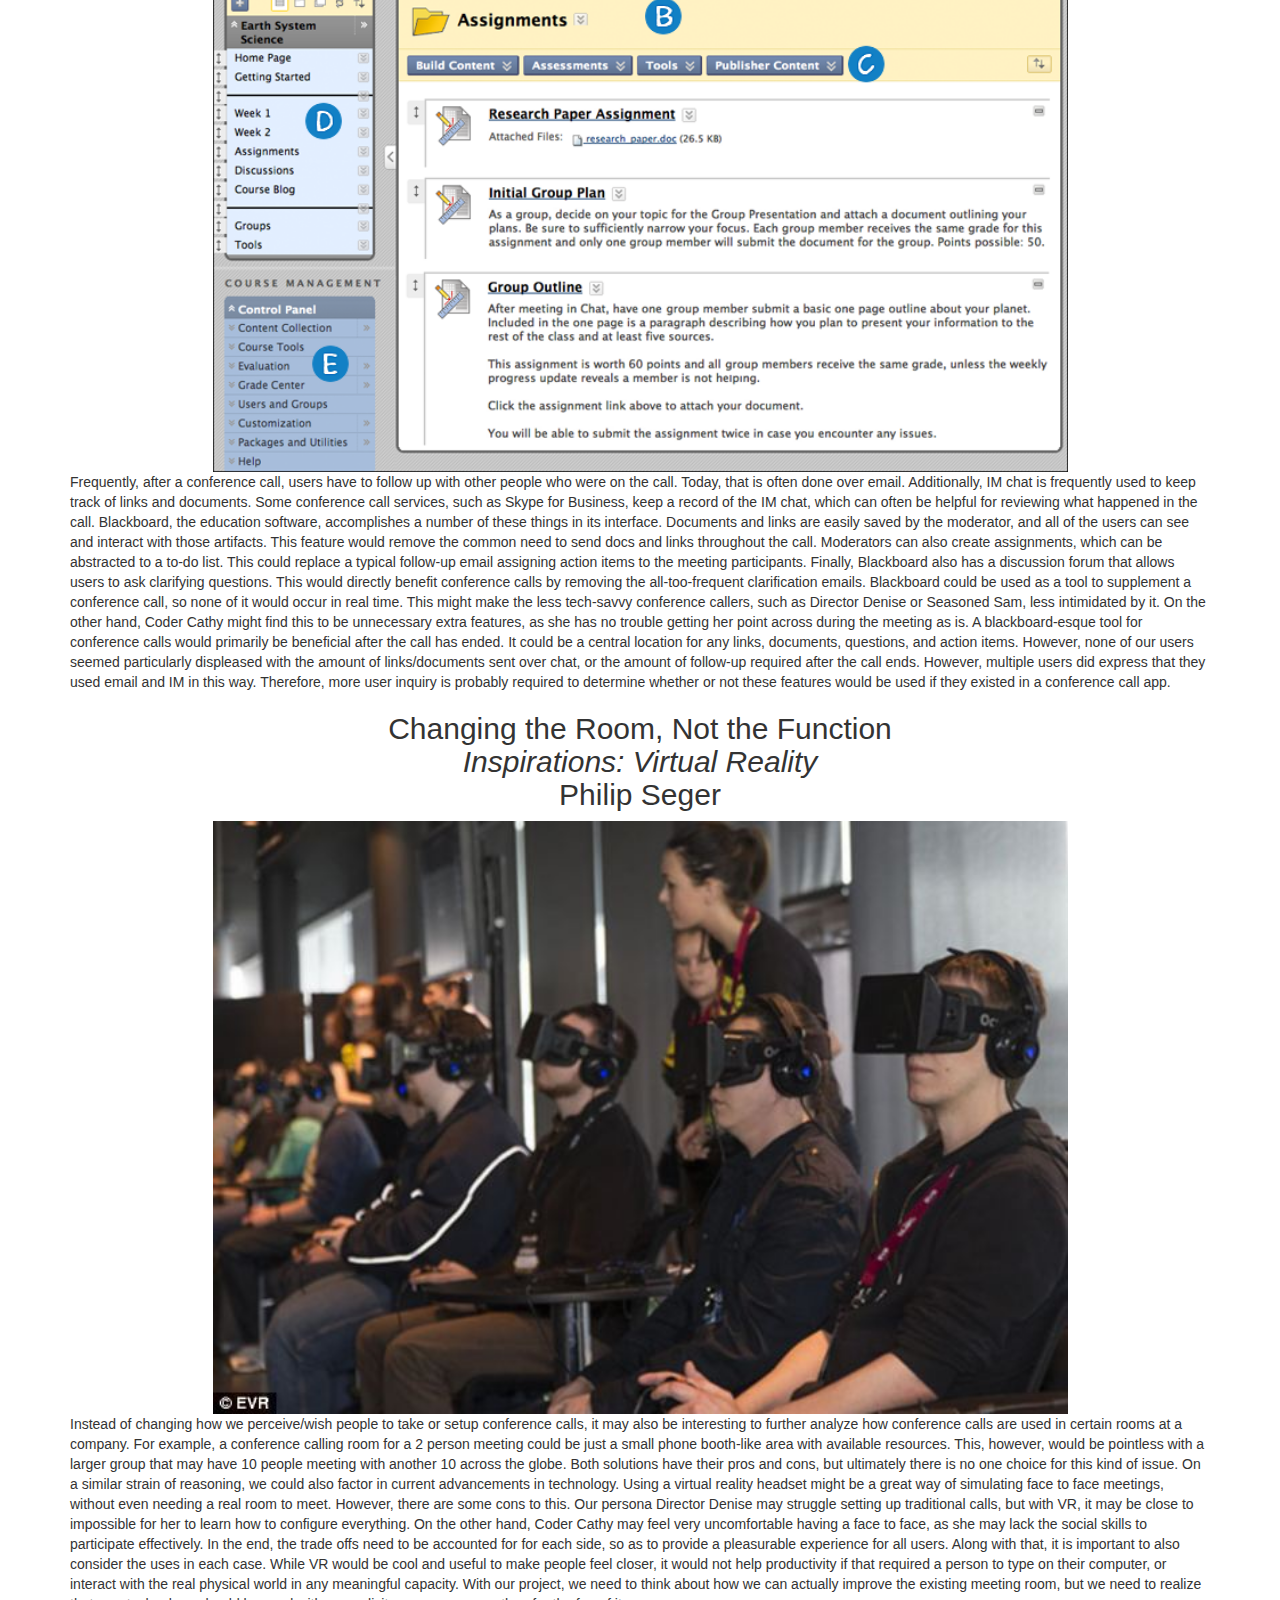
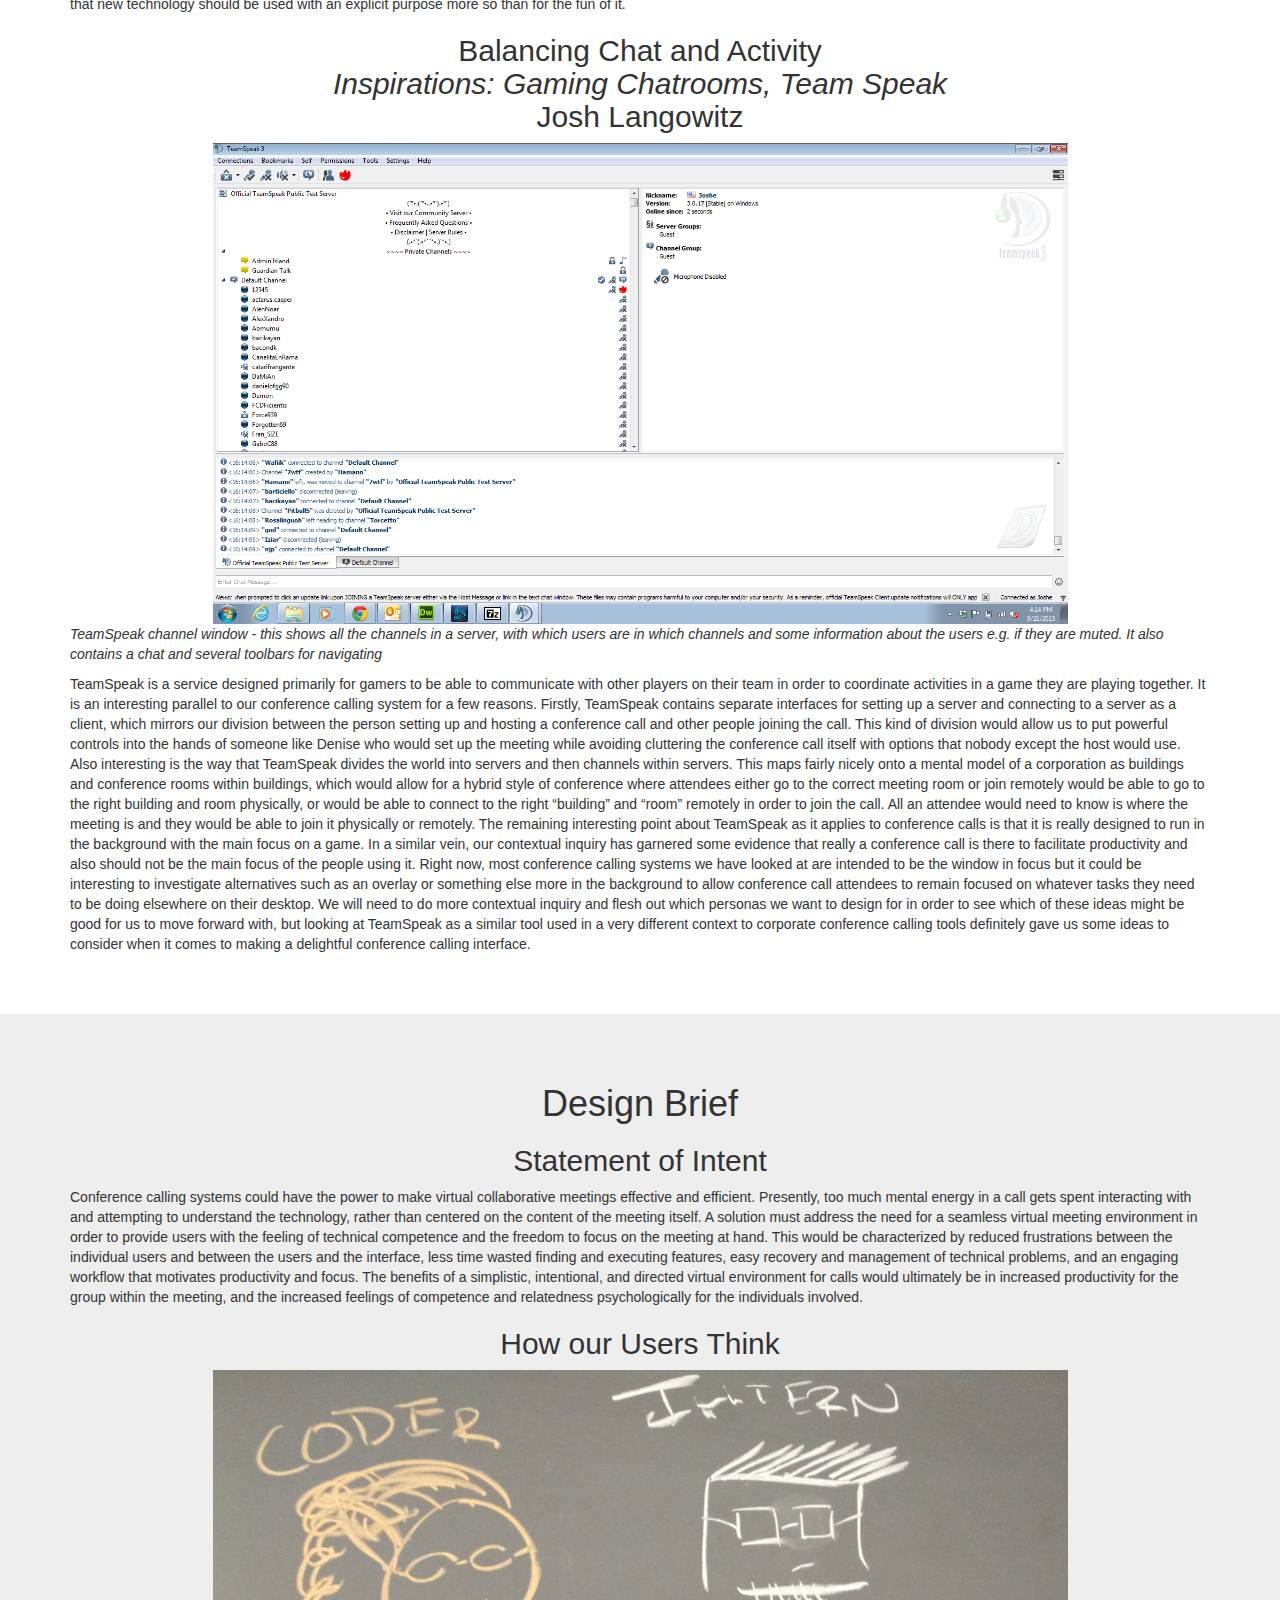
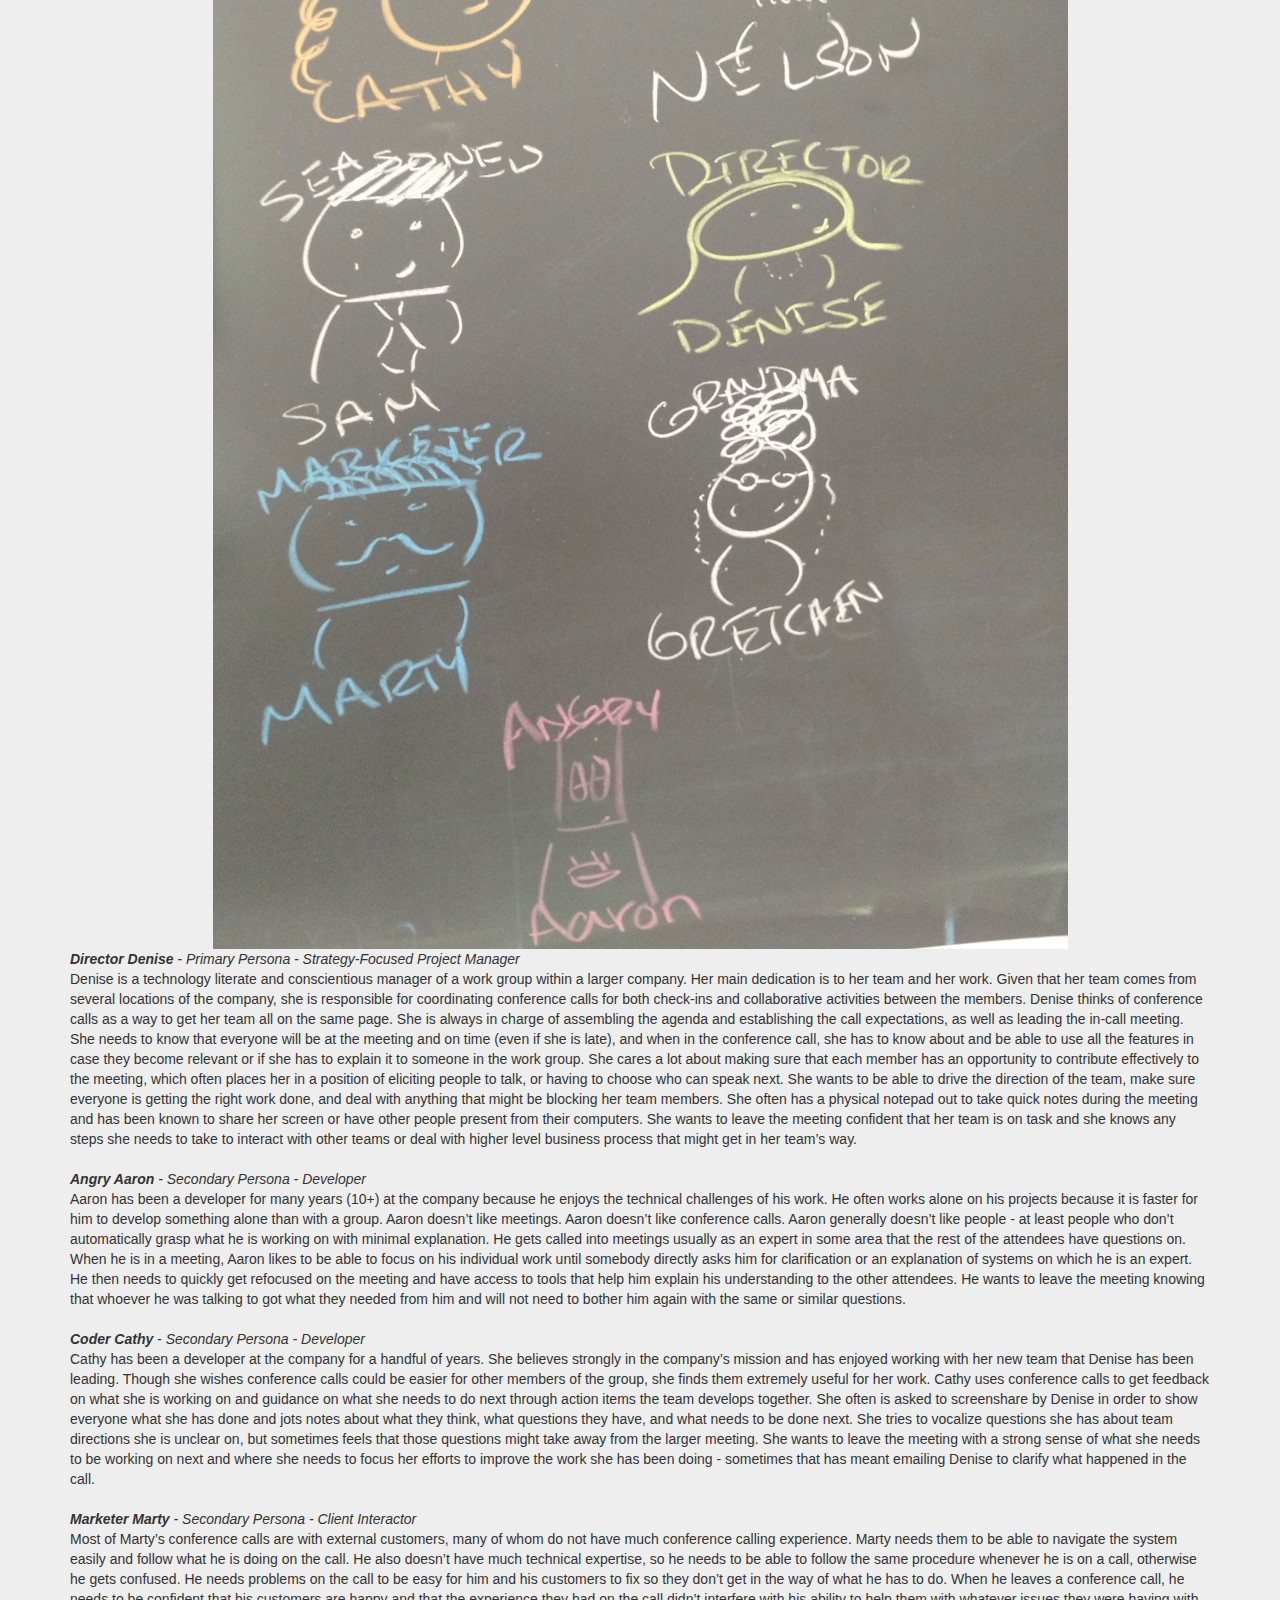
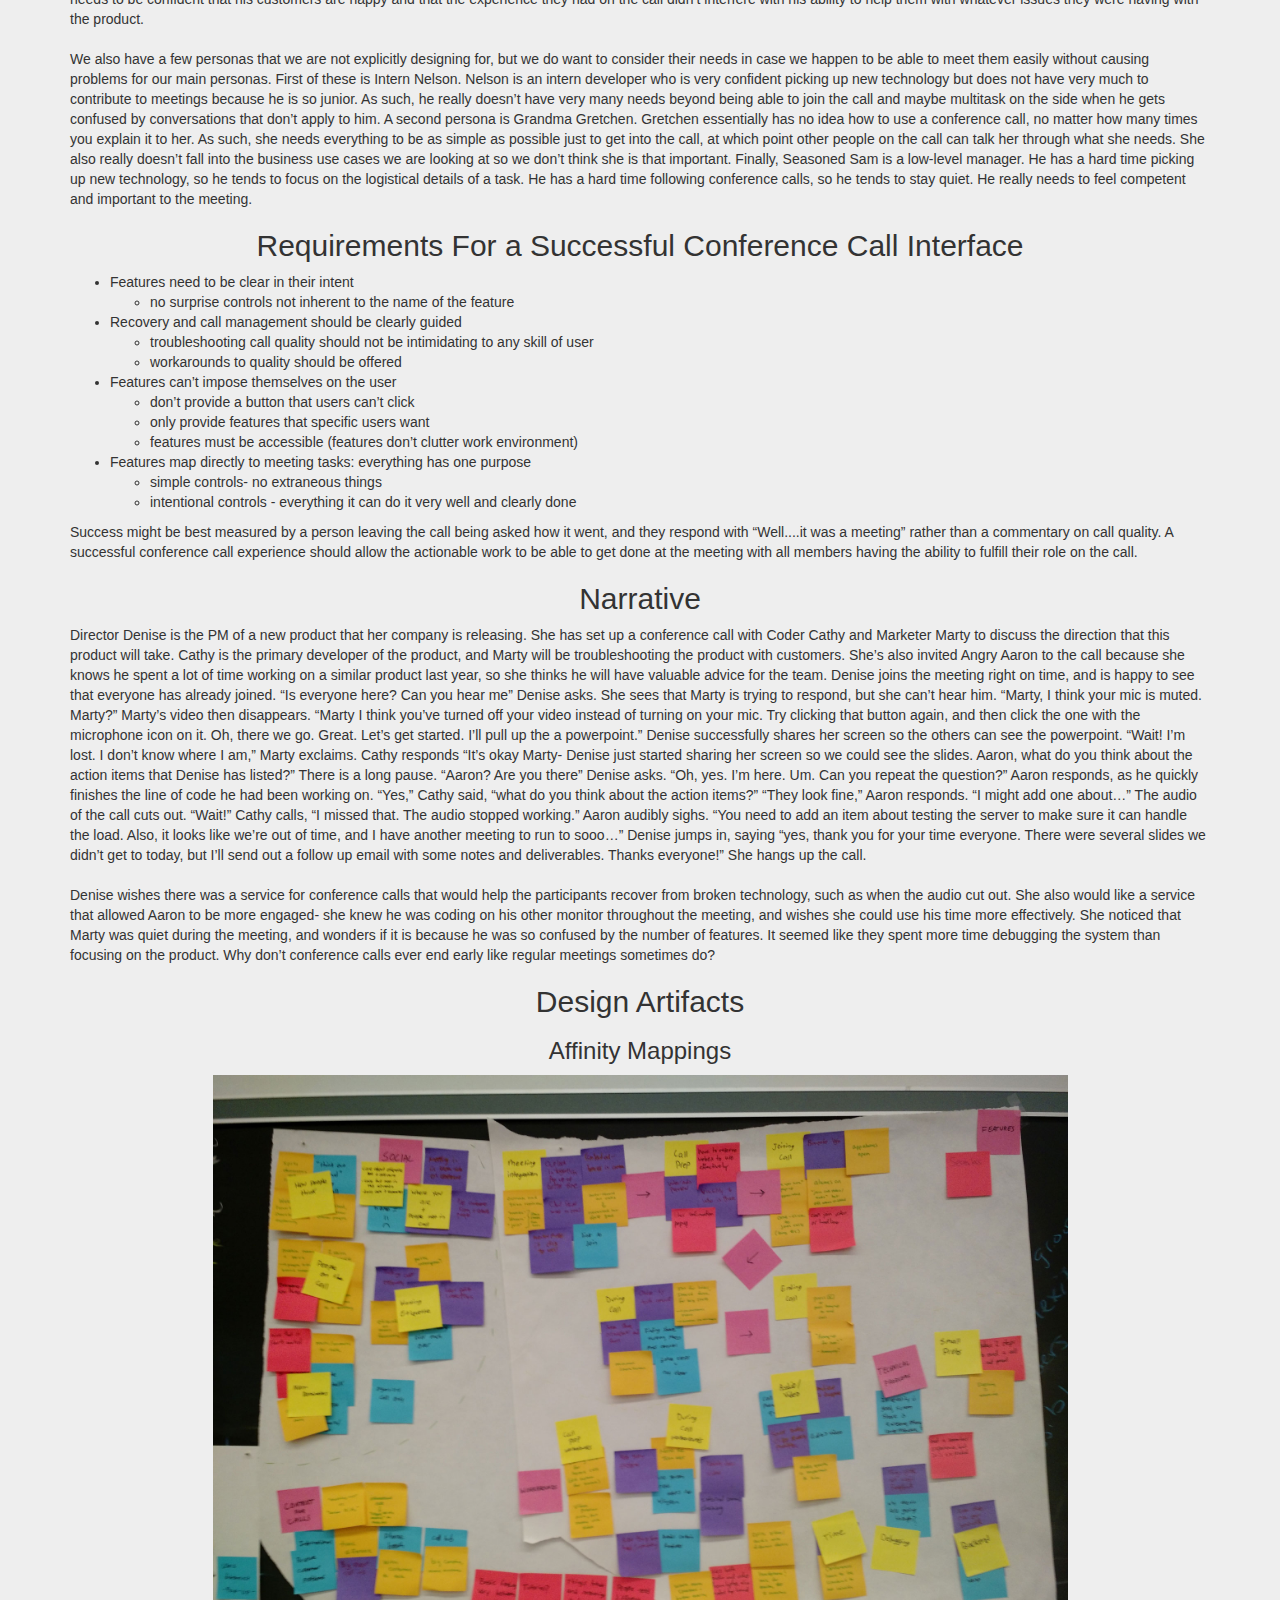
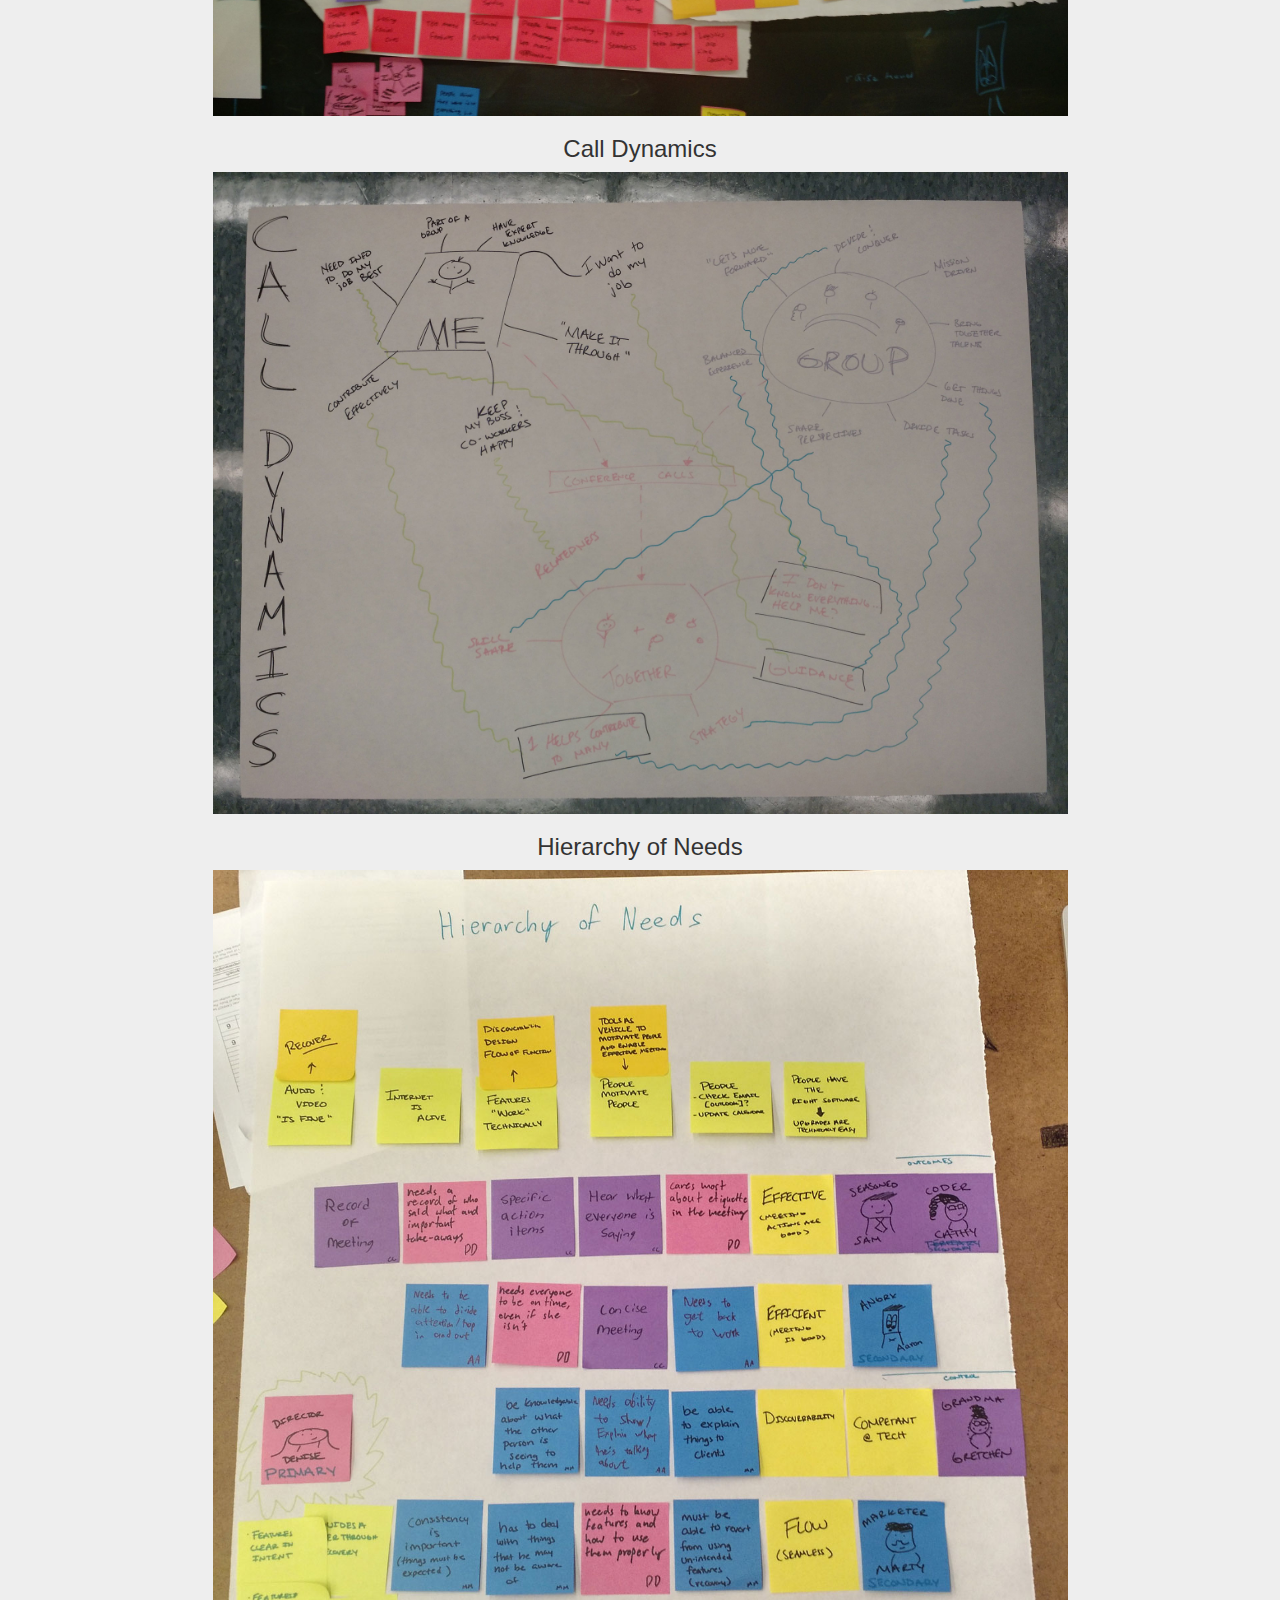
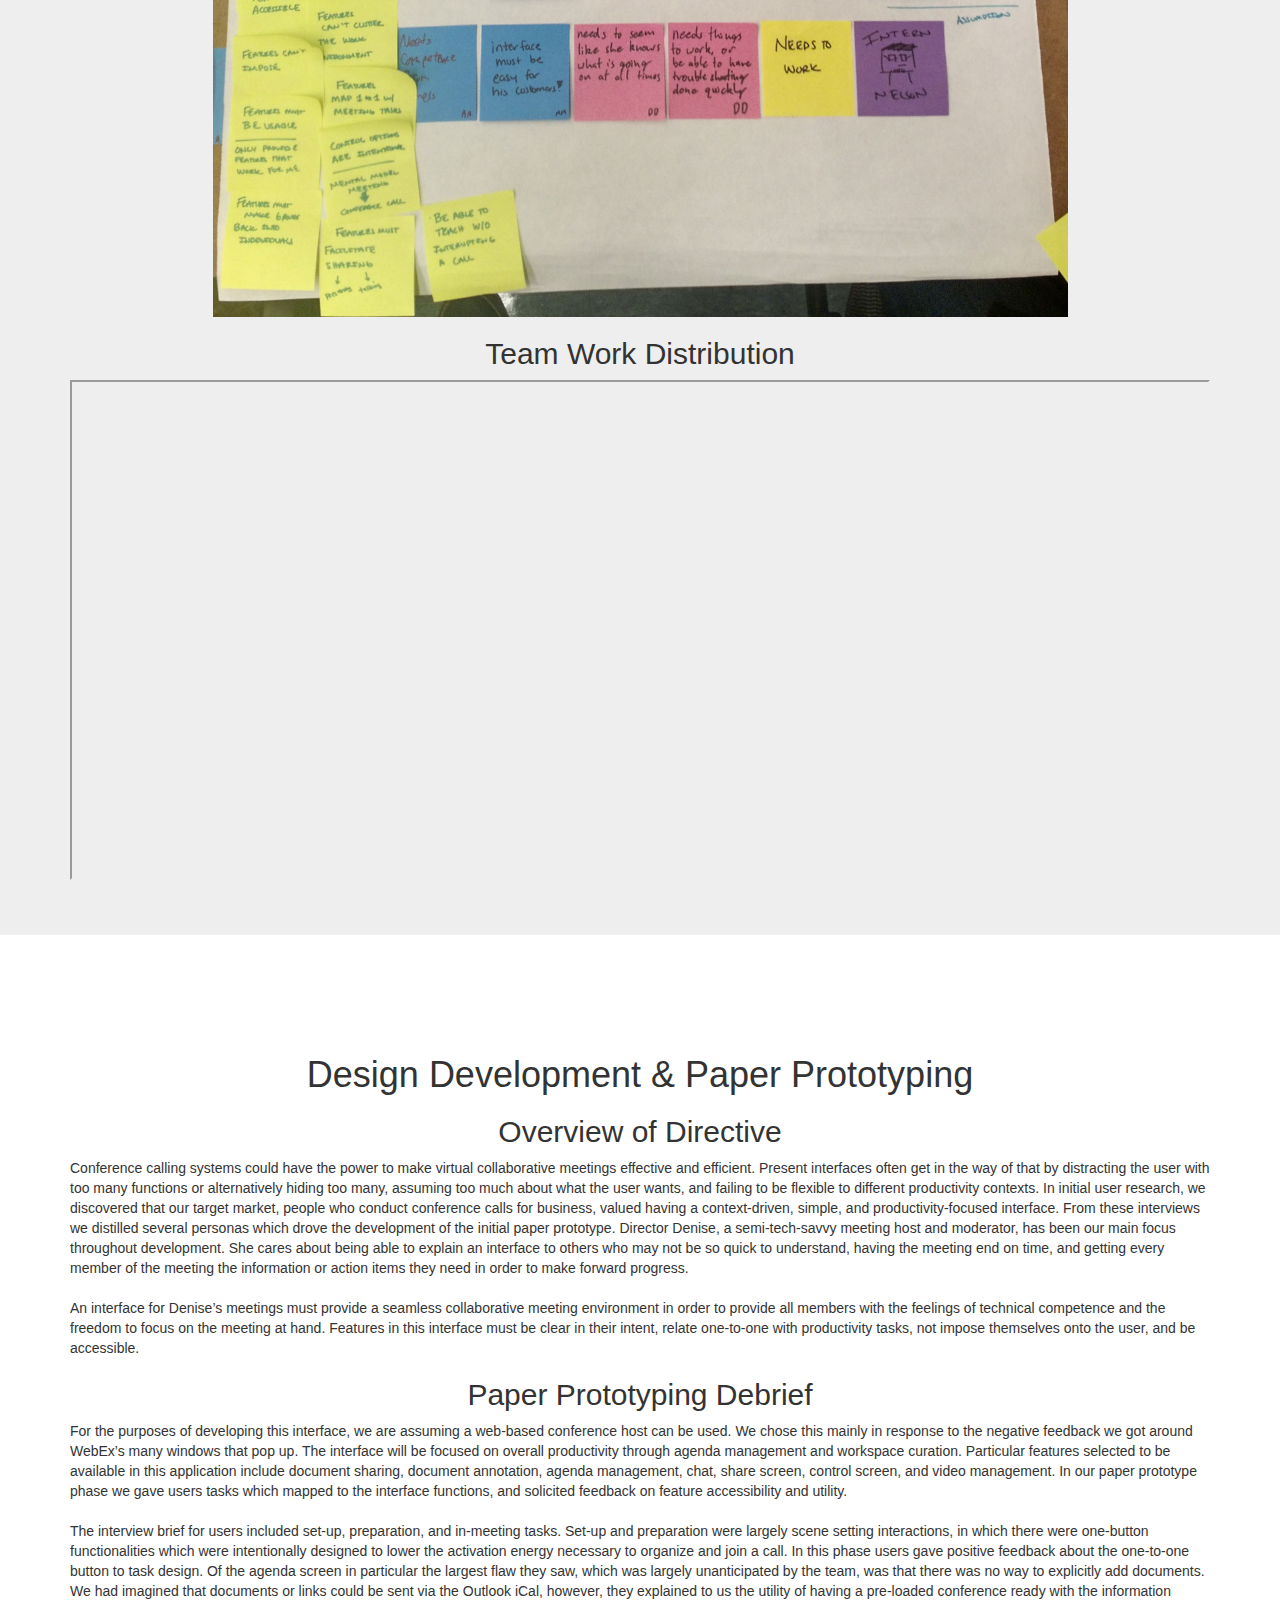
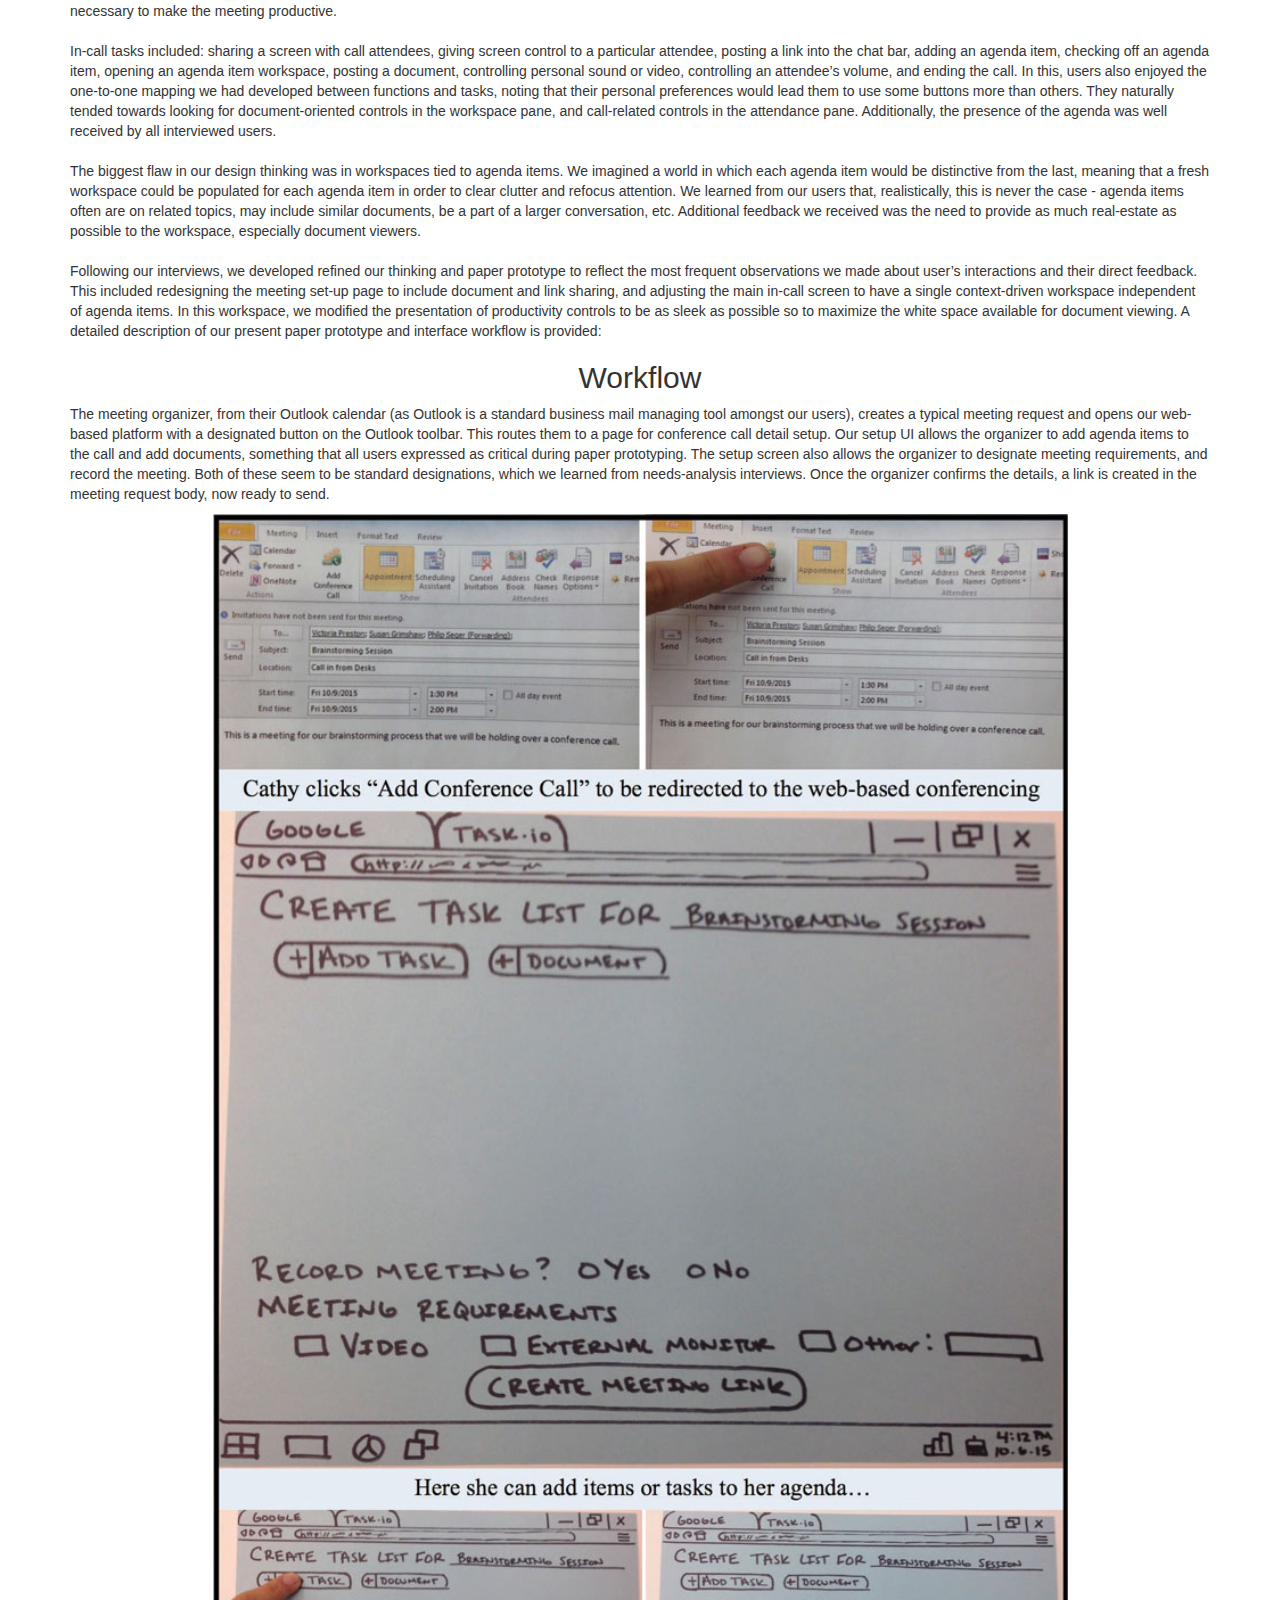
==== commit 6f160e32: "updated with new prototype and design refinements" ====
--- a/index.html
+++ b/index.html
@@ -55,6 +55,9 @@
 										</li>
 										<li>
 												<a class="page-scroll" href="#designrefinement">Design Refinement</a>
+										</li>
+										<li>
+												<a class="page-scroll" href="#finalrefinement">Final Refinement</a>
 										</li>
 								</ul>
 						</div>
@@ -455,7 +458,7 @@
 						<div class="row">
 								<div class="col-lg-12">
 								<h1>Prototype</h1>
-								<a href="axure/home.html" target="_blank">Click here to begin prototype runthrough</a>
+								<a href="axure/home.html" target="_blank">Click here to begin prototype runthrough (OUTDATED - see below)</a>
 								<h3>Welcome to the Team Room Usability Study</h3>
 								<p>In this activity, we will be walking through the creation, joining, and experience of a conference call. We have a series of tasks to make your experience more goal-oriented, and we look forward to your feedback. We also want you to keep in mind that Team Room is designed for professionals who work on teams and generally have conference calls in order to communicate about and/or collaboratively engage in the work the team has to do, so try to put yourself in the shoes of such a person if you can.<br></p>
 								<h3>Design a Conference/Meeting</h3>
@@ -488,9 +491,100 @@
 						<div class="row">
 								<div class="col-lg-12">
 										<h1>Design Refinement</h1>
+										<h2>Elevator Pitch</h2>
+										<p>Conference call experiences need to be focused, simple, and seamless. The TeamRoom interface provides an environment where teams can work together seamlessly to not just organize and plan work, but get it done.<br></p>
+										<h2>Design Overview</h2>
+										<p>The user begins by setting up an ical for their meeting. They can choose to add a conference call to that ical, which brings them to the Design window. Here, users can name their meeting, add tasks to their agenda, and add files to their call. They can also choose whether or not their call will be recorded. After hitting “I’m all set,” the link to their conference call is added to the ical, and they can send it.<br><br>
+										When the time of the call approaches, Outlook’s reminder pops up, and the user can join the call directly from that reminder. They are taken to a call testing screen, where they can confirm that their audio and video is working properly, as well as see who is already in the call. This is also the screen where the user sets their name. When they’re ready, they can click “Join Call.”<br><br>
+										From the call screen, users are able to add and check off agenda items, chat with the other members of the call, and mute their microphone/video. They can also adjust the volume of the other members of the call. Users can also open, highlight, and comment on documents from this screen. Finally, when the call is over, they can end the call.<br></p>
+										<h2>Developments with Evidence</h2>
+										<p>A few aspects of our design changed as a result of our user testing and our cognitive walkthrough. During our cognitive walkthrough, we realized that we had never given the user the opportunity to enter their name into the call. We added this into the prototype. We also found that we didn’t have any way to edit or delete agenda items. We decided to add editing functionality to resolve this. During our user testing, our primary realization was that there was some confusion around the “meeting requirements” section of the meeting setup page. None of our users really found it necessary, nor did they understand its functionality. However, it did lead to the idea of adding files to the call on this same page.<br></p>
+										<h2>Tradeoffs with Rationale</h2>
+										<p>Throughout our design process, we had to make some compromises, both because of time constraints and design limitations. One of the main categories of tradeoffs that we had to evaluate was caused by our tool choice where we implemented our prototype. Axure is marketed as an “interactive wireframe software and mockup tool.” What this meant for us was we could quickly and easily layout our prototype and add functionality such as changing screens and live video. What this also meant was we had to adhere to the built-in system, which was not always the most extensible. This sometimes meant we had to make do with less rather than more.<br><br>
+										One example of dealing with less rather than more is when creating a meeting, a user is only able to add two agenda items. It still gets the point across, however it probably is not enough for the real world. Along similar lines, some of our features from the paper prototyping phase did not make it into the main prototype. The features that were impacted were the timer for the meeting, and the ability to share one’s screen. For these features, the time cost to implement them would have far outweighed the usability that would impact the prototype. For this reason, they were left out of the initial prototype. Another consequence was the video system we decided to use. Because of the video interface, we were unable to implement volume sliders to control other users’ volume levels. Muting audio and video is handled within the system, but there is less customizability and the system will be evaluated to determine if it is the best option moving forward.<br><br>
+										Finally, we compromised in the sense of using pre-existing systems rather than reinventing the (possibly worse) wheel. We used Google Docs in an iframe to show how to collaboratively edit documents and have multiple participants join in live in a possible meeting. This meant that our system in the paper prototype of commenting and adding notes to a document was absent from the final prototype because Google handles that system already, and they do an excellent job. Our overall rationale in this regard was “Google is leading the field in this category, so why implement something that will definitely be worse.” With our current implementation, we saved time by reusing a pre-existing system, but modifying how it might be used in a meeting instead.<br></p>
+										<h2>Key Insights and Reflections, Before and Following Heuristic Evaluation</h2>
+										<p>Before our evaluation, we had made several intentional design choices which aligned with the 10  heuristics from Nielsen. This ranged from simple page labeling or color indication on clicked items (visibility of system status) to frequent opportunities for a user to edit or “change their mind” (user control and freedom). One of our key design decisions was to map our interface to a conference room - we have a “whiteboard” for posting documents and working together visibly, we have a “table” at which all participants “sit,” users enter the room, etc. This language reflects in-person meetings, making the app approachable, however we recognize that a virtual conference call is not the same as an in-person meeting and there should be some allowances for an individual. To this end, we have made the system aesthetically minimalist and flexible. A user may self-populate their own whiteboard and that is private to them. The tools available to the user are limited to the necessities, including SMS chat, document share, video/audio. A summary of our design choices as related to the heuristics can be found below:<br></p>
+										<ul>
+											<li><b>Visibility of system status</b>: pages are labeled, color changes in clicking</li>
+											<li><b>Match between system and real world</b>: mapping</li>
+											<li><b>User control and freedom</b>: editing of agenda, meeting title, documents</li>
+											<li><b>Consistency and standards</b>: language in app the same and matches mapping or matches normal conference calling systems</li>
+											<li><b>Error Prevention</b>: editing is available, features are labeled or reversible</li>
+											<li><b>Recognition rather than recall</b>: information propagates up the experience</li>
+											<li><b>Flexibility and efficiency of use</b>: whiteboard is highly “custom” but a unified experience for users</li>
+											<li><b>Aesthetic and minimalist design</b>: simplified the number of features to make a powerful and focused tool</li>
+											<li><b>Error recovery</b>:  can “undo” through editing</li>
+											<li><b>Help and documentation</b>: help text provided in text fields</li>
+										</ul>
+										<p>Reflecting further on our design decisions, we notice that the mapping of room to app is particularly compelling. In our Hierarchy of Needs discussed at a previous date, we recognized that the desire for efficient and effective meetings is built upon the feature set of the meeting, and this included the space in which a meeting occurred. Meetings in physical spaces bring people together face to face and provide access to visible, common resources. Teams can own the space in which they are physically meeting, if temporarily, and this creates a feeling of meeting ownership. Other needs of our users - Cathy’s desire for relatedness, Marty’s desire for ease, Denise’s desire for everyone to feel confident - they can all be obviously addressed in a physical meeting. By manifesting these feelings and features in the application, we hope to improve the experience of virtual conference calls.<br><br>
+										Following our heuristic evaluation, we feel confident that our fundamental design decisions - the mapping, the layout, our feature set - are understandable. The criticism of our application stemmed from some of the limitations of our prototyping tool, Axure, which impacted the aesthetic of the design, the ability for users to add multiple tasks or agenda items, etc. Other criticisms which included the font sizes, availability of help text, lack of guidance in the lobby, were simple oversights by us during the design process because we were so fully engaged in developing the prototype. All of the major criticisms seemed to stem from a desire to make the interface more legible or immediately understandable instead of implied. In example, giving simple directions on the lobby screen would help a user know how to adjust their system and know the consequences before entering the meeting.  At present, all of the consequence is implied, rather than immediately obvious.<br></p>
+										<h2>Looking Forward</h2>
+										<p>There are a few changes we knew we needed to make before our heuristic evaluation feedback. Many of these revolve around the table area of our design and issues surrounding the video system we used in our first prototype. Right now, we do not get the seamless experience we are looking for with video, as users need to join the video after joining the call when they should be able to just join. Additionally, the controls they have are limited by the third party tool we are using and we want to allow them to control the volume and positioning of the other people in the meeting around the table. We also want to make some adjustments around the number of people in the meeting, as the table is only large enough to seat 4 people comfortably at the moment, and we are looking for a way to expand it, perhaps with a horizontal scroll. Fullscreening the table or an individual at the table may also be something we should pursue although we would like user recommendations about that option.<br><br>
+										Another area we need to work on is our feature selection. We are currently short a few features we were hoping to have and we want to make sure that adding them back in does not complicate our interface too much. Specifically, we know we need to add in screen share and control share for users like Marketer Marty. We hope that with some changes we will be able to expand the flexibility of Team Room without sacrificing the seamless experience and technical stability that serves as the foundation for any effective meeting tool.<br><br>
+										We also received a number of suggestions from our heuristic evaluation that we plan to implement in our final prototype.  Several of these suggestions revolved around the aesthetics of our current prototype, as we did not focus on making our visually pleasing or consistent in this iteration. This will certainly be a focus of our next iteration. We also learned that the navigation flow through our design was not as natural or intuitive as we had hoped. We plan to revisit some of our design decisions to see how we can increase discoverability and understanding of our different features.<br></p>
+										<h2>Heuristic Analysis</h2>
 										<object data="images/HeuristicEvaluations.pdf" type="application/pdf" width="100%" height="650px">
 										  <p>Alternative text - include a link <a href="images/HeuristicEvaluations.pdf">to the PDF!</a></p>
 										</object>
+										<h2>Refinement Presentation</h2>
+										<iframe src="https://docs.google.com/presentation/d/19-Xs0KnHITP15vJUmTatRBonRRk6KFETbxAlkEavpaY/embed?start=false&loop=false&delayms=3000" frameborder="0" width="100%" height="569" allowfullscreen="true" mozallowfullscreen="true" webkitallowfullscreen="true"></iframe>
+								</div>
+						</div>
+				</div>
+		</section>
+
+		<!-- Prototype Section -->
+		<section id="finalrefinement" class="intro-section">
+				<div class="container">
+						<div class="row">
+								<div class="col-lg-12">
+								<h1>Final Refinement and Updated Prototype</h1>
+								<p>Following the heuristic evaluation, the team has spent time adjusting layout and visual aesthetic of the prototype. Using Axure, a wireframe prototyping software to make click-through interfaces, we attempted to address the concerns raised by the heuristic evaluation, as well as execute on intended changes outlined in the previous section.<br><br>
+								Direct Response to Severity 3 Items<br></p>
+								<ol>
+									<li>[H6 Flexibility and efficiency of use] (Severity 3) The link to invite others to the room cannot readily be found once inside the room. Please consider adding this link to room page to ensure that people can always successfully invite others. Think: Google Docs.</li><br>
+									<ol>
+										<li>We did add an invite button at the bottom of the call screen to address this.</li><br>
+										<li><img src="images/3leavecall-old.png"></li><br>
+										<li><img src="images/3leavecall-new.png"></li><br>
+									</ol>
+									<li>[H1 Visibility of system status] (Severity 3) When the page is loading or sending, it should show a now loading page to keep the user informed about what the system is doing. Also, when the chat is opened, it hides part of the video screen, which may present an issue when users are trying to look at the shared document, such as the budget.</li><br>
+									<ol>
+										<li>We chose not to address this, as we feel like the benefit gained from adding a loading experience will not be worth the time it takes to implement using our prototyping tool. Additionally, our prototyping tool is slow enough that any loading experience would also need to load.</li><br>
+										<li>We also chose not to address the chat covering part of the workspace, as users will likely be either be talking to each other over the chat or editing documents in the workspace. It is unlikely that they will be trying to do both of these things at once.</li><br>
+									</ol>
+									<li>[H4 Consistency and standards] (Severity 3) It wasn’t entirely clear what the agenda was for, or how to use it. For example, the check box indicates that multiple items can be selected, but I don’t know how that would be useful in this context. Also, a delete button should be added so that an agenda can be deleted.</li><br>
+									<ol>
+										<li>We chose not to add a delete button because we have edit functionality. Additionally, after much consideration, we determined that the only case in which a user would want to delete an agenda item entirely (rather than just editing it) is if an agenda item is no longer relevant to the meeting. In this rare case, users could edit an item to be empty, which would effectively remove the item.</li><br>
+									</ol>
+									<li>[H8 Aesthetic and minimalist design] (Severity 3) There are a lot of buttons in the initial demo picture for the scheduling assistance, which may confuse a novice user. The top row especially has a variety of buttons that can be distracting, making the conference button hard to find. Less features and/or making the important buttons more obvious may lessen this problem.</li><br>
+									<ol>
+										<li>We addressed this by changing the “add conference call” button to an icon to make it stand out more. Additionally, we think that part of the reason that the icon is so hard to find is because we, as well as our evaluators, are very familiar with Outlook, and therefore didn’t think to look in the Outlook interface for new actions.</li><br>
+										<li><img src="images/2icon-old.png"></li><br>
+										<li><img src="images/2icon-new.png"></li><br>
+									</ol>
+									<li>[H1 Visibility of system status] (Severity 3) On the team room setup page, one text entry bar controls sequential input of team room title and agenda items. First a user is supposed to enter a name for the room and then enter individual agenda items. The name is stored in the grey box first with no visual indication that it is a name. It looks as if it could be an agenda item. It is only after one enters an agenda item (which is labeled as “Task Number n:”) that one is sure that the first text they input was, by process of elimination, the name. Consider labeling displayed data, not displaying different types of data in the same container, and/or using an input method which is clearer about what data is/was input.</li><br>
+									<ol>
+										<li>We agreed with this evaluator, and changed this part of the interface by adding a second text box for adding agenda items, and adjusted the layout to accommodate this.</li><br>
+										<li><img src="images/1tasks-old.png"></li><br>
+										<li><img src="images/1tasks-new.png"></li><br>
+									</ol>
+									<li>[H1 Visibility of system status] (Severity 3) On the team room setup page, one text entry bar controls sequential input of team room title and agenda items. This bar features placeholder text to inform the user of the bar’s current function. Clicking in the bar makes the placeholder text disappear (fairly expected), but clicking outside of the bar before typing anything does not restore the placeholder text. Because there is no other indication of what role this bar is filling, a user has no indication of what sort of data they are expected to input.</li><br>
+									<ol>
+										<li>We adjusted our prototype such that the placeholder text remains until the user has typed in the box. The revised layout of this page also helps the user to understand what information should be entered in which textbox.</li><br>
+									</ol>
+									<li>[H9 Help users recognize, diagnose, and recover from errors] (Severity 3) Possible errors of using this system has not been identified in the demo. Maybe adding a way of breaking the system could better inform the users on what not to do to help them avoid errors. For example, if a file has not been found during the meeting, the platform should return a pop up that says file not found.</li><br>
+									<ol>
+										<li>Our prototype intentionally avoids giving users options that they cannot select (such as clicking on filenames that do not exist, or entering the room before mandatorily providing identification). To this end, we did not “add errors” to the experience for our users. However, recognizing the spirit of the heuristic, we make note of the number of semantic errors a user can make that our system allows them to fix including Edit, Addition, and Deletion. Given that semantic errors would be very difficult for the prototype to detect (as it is currently executed), we did not choose to attempt to pre-diagnose these for users.</li><br>
+									</ol>
+								</ol>
+								<h2>Further Adjustments</h2>
+								<p>Also raised during the heuristic evaluation were small adjustments to the experience. One such suggestion was the deletion of the pop-up with meeting link following meeting design/set-up. We had initially included this page because we wanted to give the user an opportunity to preview the room before finishing the set-up of the meeting. Our evaluators indicated that they were confused as to the option - was it to share with others? Was it to click? Our solution, upon reflection on the utility of the pop-up was to delete it. A link to the meeting is populated within the iCal directly, which can be clicked by the meeting designer in order to enter the room or can be copied and shared in another format if they so desire.<br><br>
+								A consistency concern with whether to use the “Enter” key or click on a button was also raised. We had unintentionally used different standards. This is addressed by providing a clickable “enter” option to all editable fields. To aid, we will be adding some “hover-help” alt-text to features to explain their use.<br><br>
+								We also added better and more specific labeling language throughout the prototype. To this end, we now specify the type of material that will be provided to a user if the call is provided. Next we add better symbolic labeling to “Add File” within the main call screen. Upon main call screen loading, we provide instructions on the WhiteBoard to better inform the user about use in the prototype.<br><br>
+								Last, we have added a Share Screen button, and a Share Screen experience for the users. Though logistically sharing screens is challenging with this prototyping tool, this is a feature we felt strongly would be included in a true prototype. To this end, we attempted the next-best experience which is being on the receiving end of a share-screen. This also leverages another feature we are rolling out, which is video screen enlargement on the WhiteBoard.<br><br>
+								All of our changes can be viewed at our new and improved prototype: <a href="axure/home.html" target="_blank">Available Here</a></p>
 								</div>
 						</div>
 				</div>
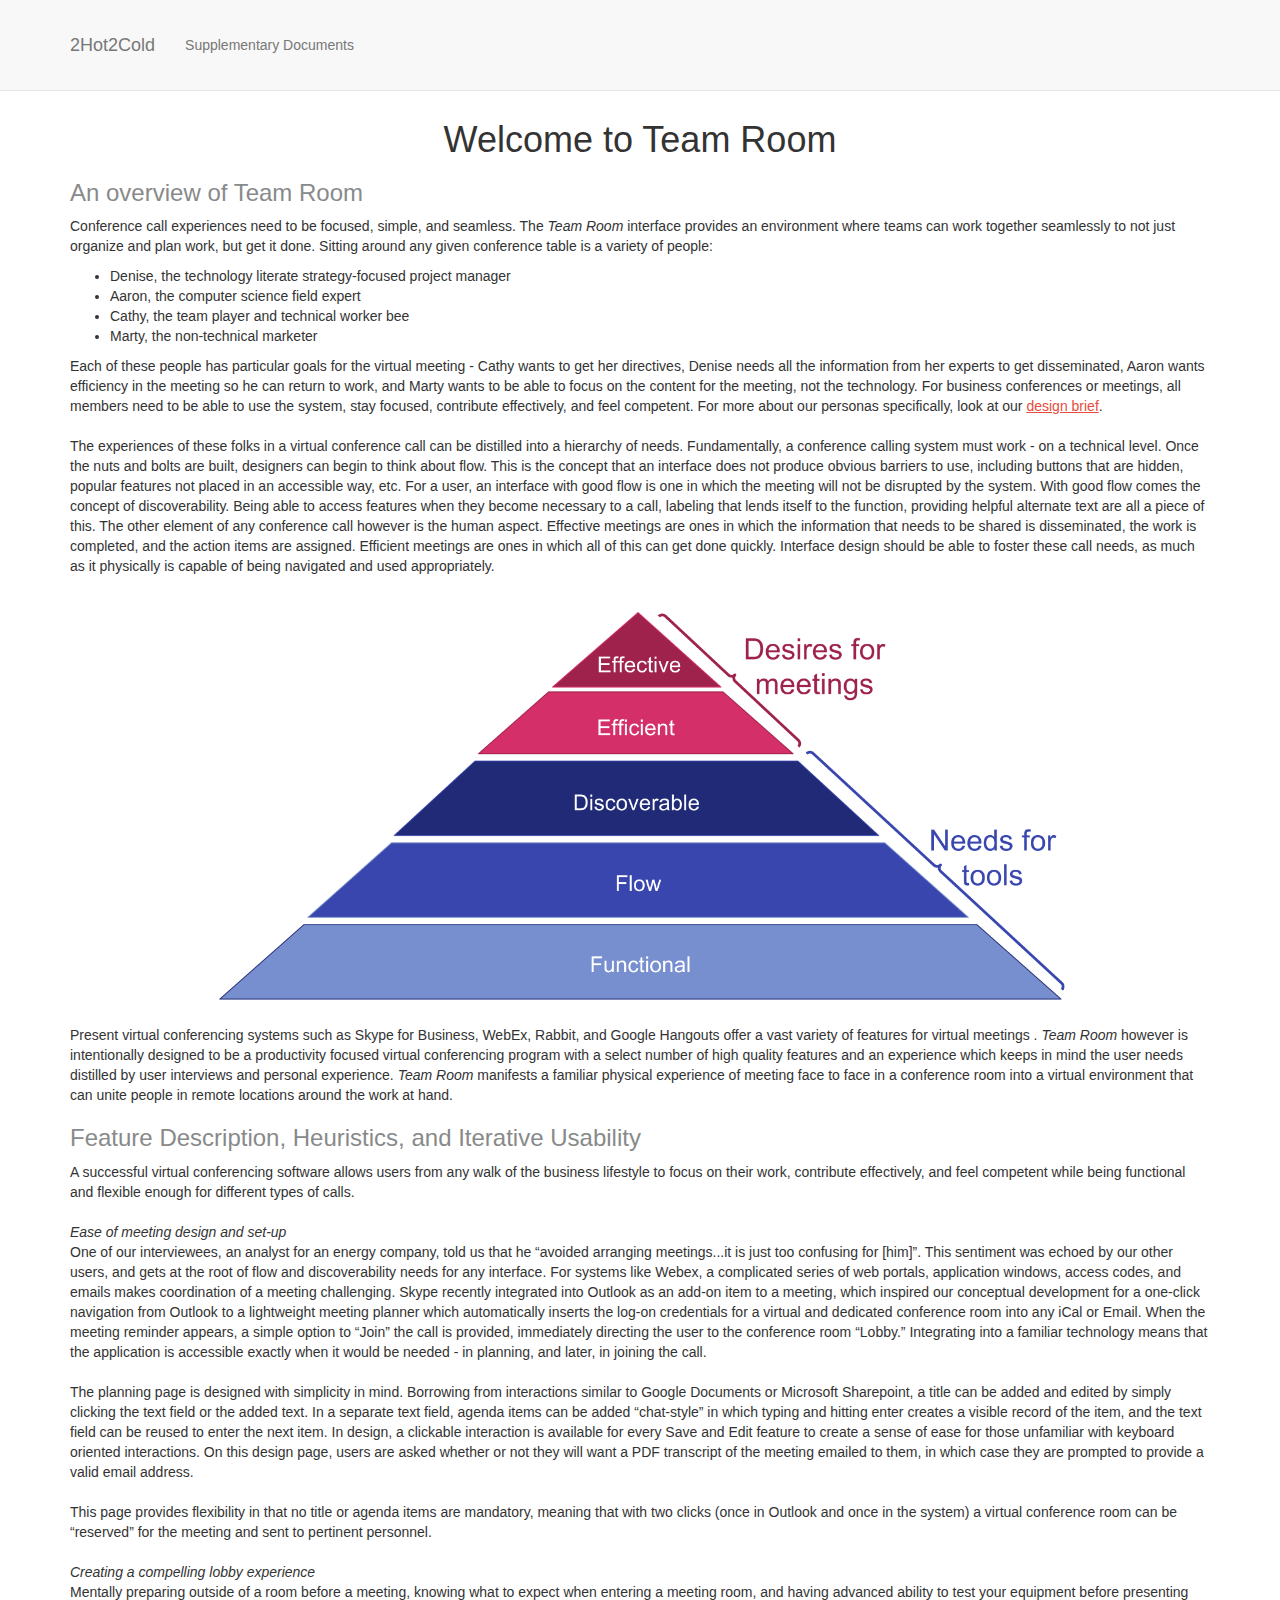
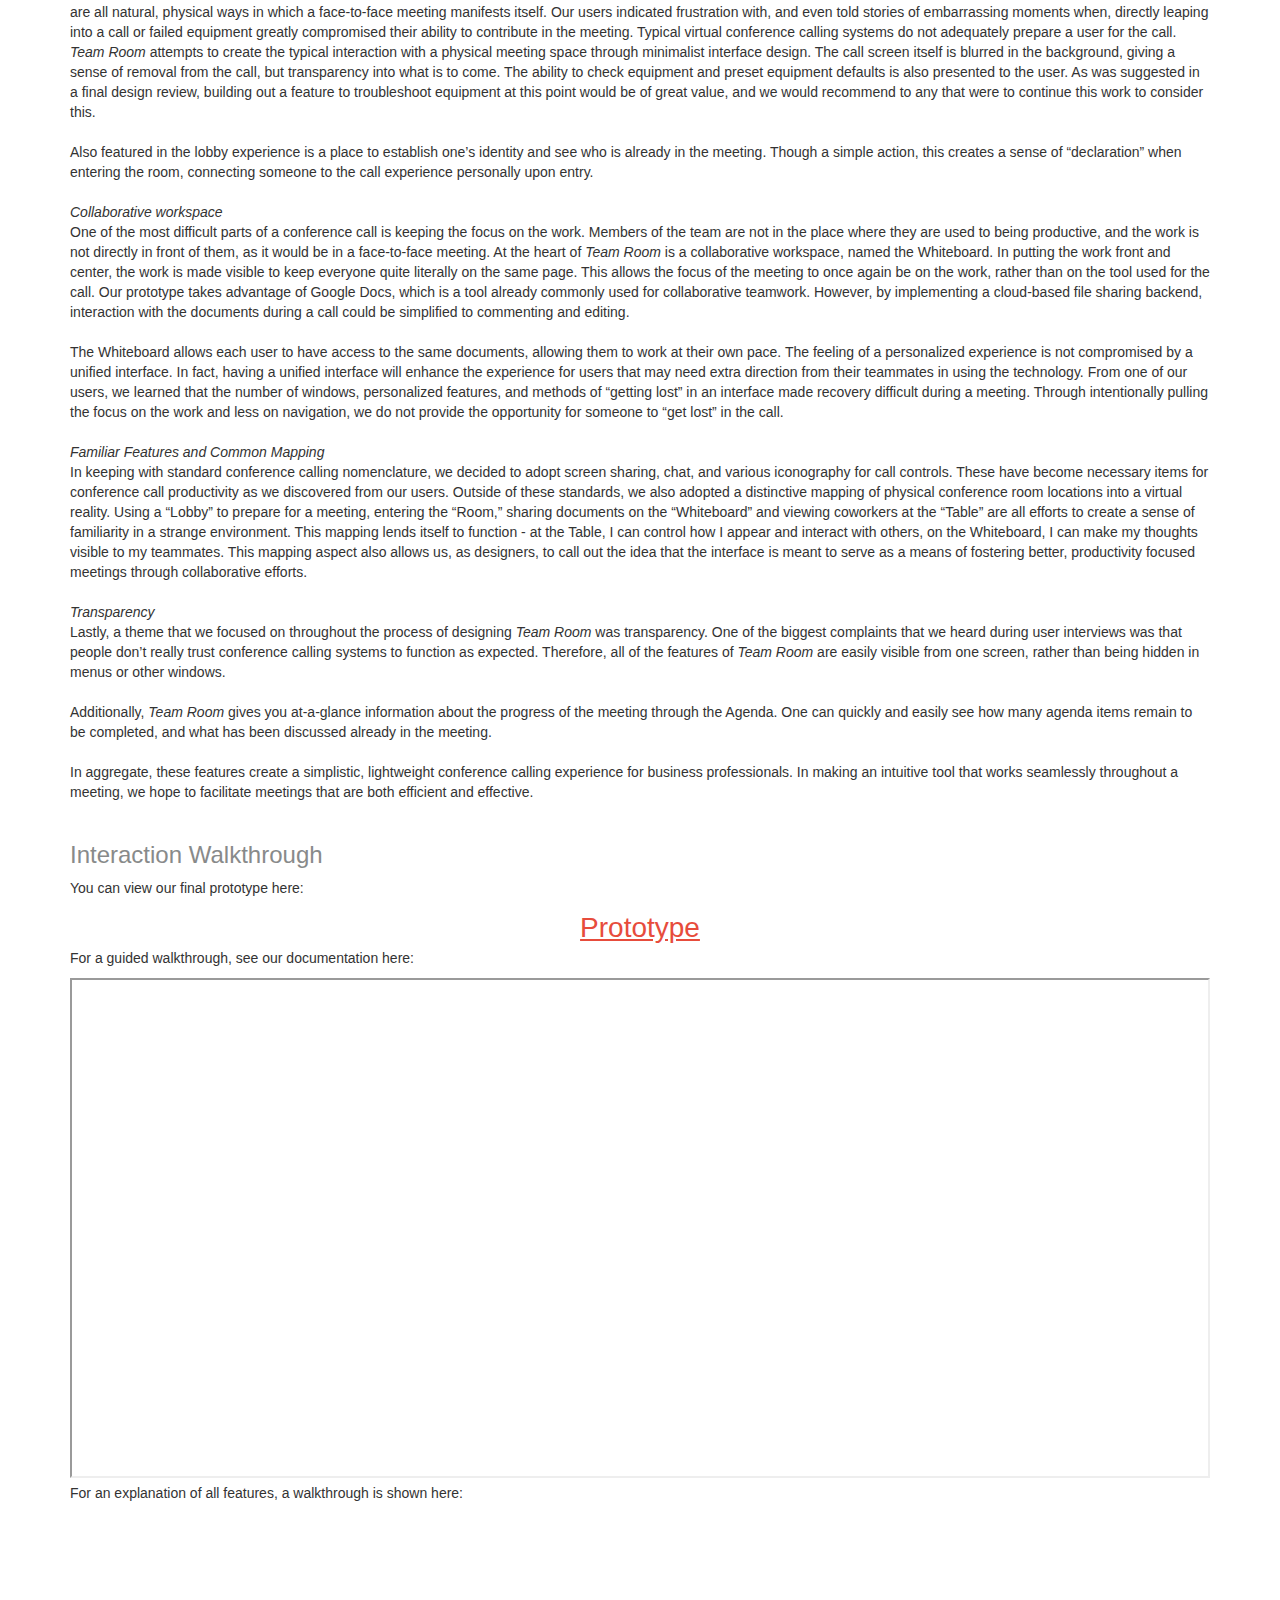
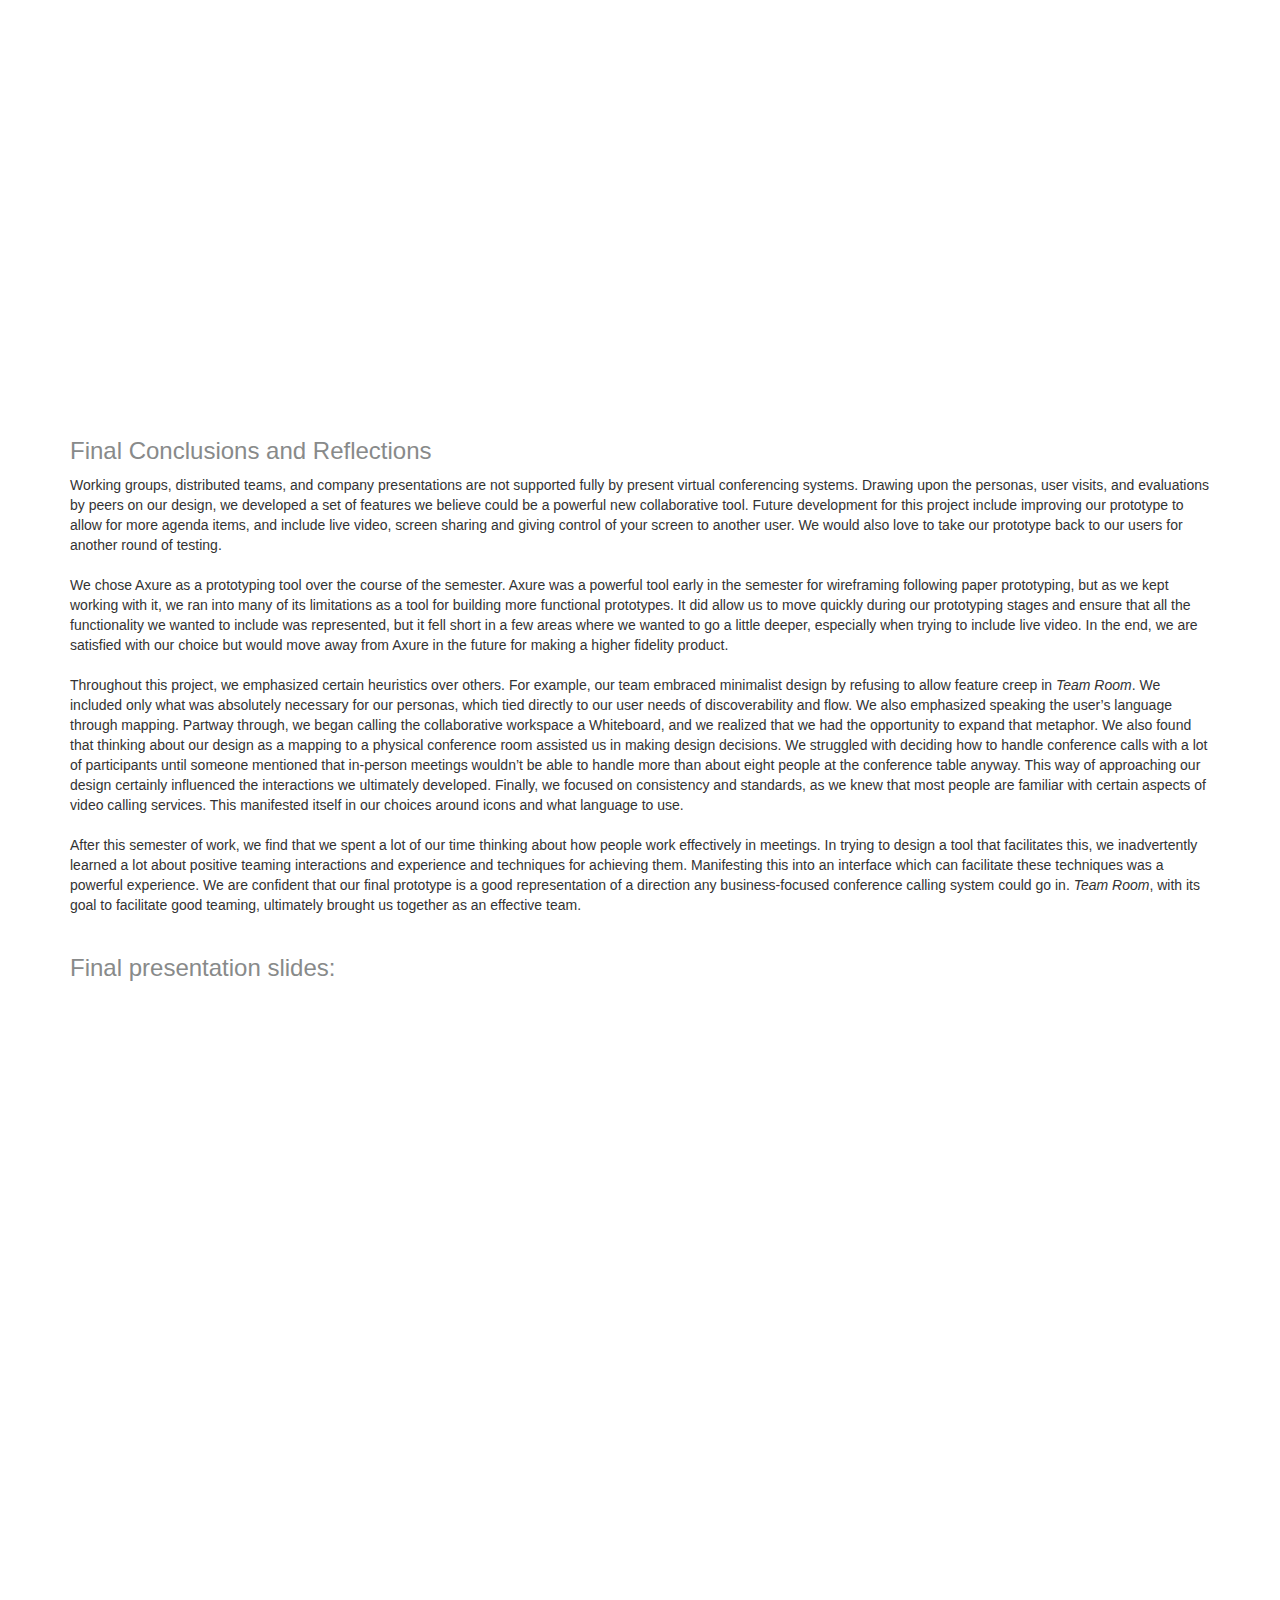
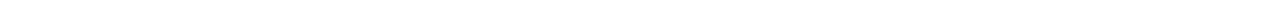
==== commit 3b9139b3: "final documentation and new main page" ====
--- a/index.html
+++ b/index.html
@@ -39,25 +39,7 @@
 												<a class="page-scroll" href="#page-top"></a>
 										</li>
 										<li>
-												<a class="page-scroll" href="#inspirational">Inspirational</a>
-										</li>
-										<li>
-												<a class="page-scroll" href="#designbrief">Design Brief</a>
-										</li>
-										<li>
-												<a class="page-scroll" href="#designdevelopment">Design Development</a>
-										</li>
-										<li>
-												<a class="page-scroll" href="#sitemap">Site Map</a>
-										</li>
-										<li>
-												<a class="page-scroll" href="#prototype">Prototype</a>
-										</li>
-										<li>
-												<a class="page-scroll" href="#designrefinement">Design Refinement</a>
-										</li>
-										<li>
-												<a class="page-scroll" href="#finalrefinement">Final Refinement</a>
+												<a class="page-scroll" href="main.html">Supplementary Documents</a>
 										</li>
 								</ul>
 						</div>
@@ -67,524 +49,56 @@
 		</nav>
 
 		<!-- Inspirational Section -->
-		<section id="inspirational" class="intro-section">
+		<section id="main" class="intro-section">
 				<div class="container">
 						<div class="row">
 								<div class="col-lg-12">
-										<h1>Inspirational Designs</h1>
-											<ul>
-												<li>Soundhound: clarity of use</li>
-													<ul>
-														<li>One big button that invites you to press it</li>
-													</ul>
-												<li>Outlook: Meeting scheduling</li>
-													<ul>
-														<li>Fill in fields, hit enter and done</li>
-														<li>Sending invites</li>
-													</ul>
-												<li>Netflix: Video quality</li>
-													<ul>
-														<li>Super good?</li>
-													</ul>
-												<li>Surface: side by side</li>
-													<ul>
-														<li>Multitasking? Don't have second monitor</li>
-													</ul>
-												<li>Email/text: anti-disruption</li>
-													<ul>
-														<li>Can start and finish quickly in house without feeling too disrupted</li>
-													</ul>
-												<li>Facebook messenger: adding people to a group</li>
-													<ul>
-														<li>Type in name, they just are there. Super easy</li>
-													</ul>
-												<li>Hangouts: link to join</li>
-												<li>Facebook: sign in</li>
-													<ul>
-														<li>Remember me option</li>
-														<li>Username and password</li>
-													</ul>
-												<li>Google Drive: people involved</li>
-													<ul>
-														<li>Small, but clear way of showing everyone involved in the activity</li>
-													</ul>
-												<li>Phone: entering in phone number</li>
-													<ul>
-														<li>Standard, easy to understand</li>
-													</ul>
-												<li>Snapchat: overlay text w/pic or vid</li>
-													<ul>
-														<li>Interesting…what if links did this in vid chat? “Click my face”</li>
-													</ul>
-												<li>Skype: leave video message</li>
-												<li>Printers in MS: tap badge to join?</li>
-												<li>Whiteboard: scratch writing</li>
-													<ul>
-														<li>Jot down notes</li>
-														<li>Individual or group?</li>
-													</ul>
-												<li>Blackboard: consolidating links and docs</li>
-													<ul>
-														<li>What if that existed in a conference call setting?</li>
-														<li>Equivalent of passing around paper copies?</li>
-													</ul>
-												<li>Subtle way to inform of a joined person</li>
-												<li>Phones: call waiting/on hold</li>
-													<ul>
-														<li>What if that happened in calls like “so and so is waiting to talk”</li>
-													</ul>
-												<li>Talk-o-meter: who’s talking most in a convo</li>
-													<ul>
-														<li>Who’s dominating? Who hasn’t talked enough</li>
-													</ul>
-												<li>In person conversation: interrupting</li>
-													<ul>
-														<li>You can indicate that you’re waiting to speak with body language</li>
-													</ul>
-												<li>Classroom: raising hand</li>
-													<ul>
-														<li>To indicate waiting to speak</li>
-													</ul>
-												<li>skype</li>
-													<ul>
-														<li>supports calling employees, landlines, and Skype users</li>
-														<li>carries over a lot of features from the consumer based product</li>
-														<li>centers more around the theme of users instead of phones (helps with conferencing mindset)</li>
-													</ul>
-												<li>voice chat for gaming</li>
-													<ul>
-														<li>Teamspeak/Ventrilo</li>
-															<ul>
-																<li>One central server with rooms - you join the server and then enter the room that you want and you talk and things</li>
-															</ul>
-														<li>Curse/Discord</li>
-															<ul>
-																<li>lightweight desktop client or in web - invites primarily through links, can create groups to call the entire group at once.</li>
-																<li>integrated in with game clients to show people what games you are playing</li>
-															</ul>
-													</ul>
-												<li>webex</li>    
-													<ul>
-														<li>super expensive for a lot of the features that most people commonly use</li>
-														<li>multiple addons required to call, but only install when starting or joining a call</li>
-													</ul>
-												<li>prison calls - phone on both ends, glass wall to see other person</li>
-													<ul>
-														<li>real time without being in the “same” room</li>
-													</ul>
-												<li>one way mirrors</li>
-													<ul>
-														<li>one party gets more information than the other party</li>
-													</ul>
-												<li>tin cans/kid telephone</li>
-												<li>google drive + IM</li>
-												<li>joining a virtual room (like in game-play calling)</li>
-													<ul>
-														<li>glimpses</li>
-														<li>productivity union</li>
-													</ul>
-												<li>another layer of google docs (hearing people, seeing who is talking)</li>
-												<li>Sharepoint</li>
-												<li>Trello/Tiaga + Social Features</li>
-											</ul>
-											<h2>Do we have any extreme users?</h2>
-											<p>From our meeting we discussed a few different types of user:</p>
-											<ul>
-												<li>Quiet, on the meeting to gather information they need or were related to something being discussed at the meeting</li>
-												<li>Loud, on the meeting to discuss something specific, leading the conversation based upon established or personal agenda</li>
-												<li>Savvy, sets up the meeting, might connect the conference room equipment up for the call, uses various additional equipment to get something out of the call</li>
-												<li>Shy, won’t go out of their way to bring in additional equipment, may be good with computers but hesitant to try unexplored features of the application itself</li>
-											</ul>
-											<p>From this, we might expect our extremes to look like Quiet-Savvy, Quiet-Shy, Loud-Savvy, Loud-Shy which could be captured with the following descriptions:</p>
-											<ul>
-												<li><strong>Intern Nelson</strong> - Quiet-Savvy – Knows what they are doing with the technology and how to operate it, but generally plays a smaller role in the meeting itself</li>
-												<li><strong>Seasoned Sam</strong> – Quiet-Shy – Someone who has seen lots of technologies over the years in the company and hasn’t devoted lots of time to any of them, acts as a consultant over projects and sits in to make sure meetings go well and the facts are straight, rather than lead the discussion</li>
-												<li><strong>Director Denise</strong> – Loud-Shy – Runs the meeting and calls the shots, but may not have a huge technical background, works well with the people, not necessarily the technology</li>
-												<li><strong>Coder Cathy</strong>– Loud-Savvy – Knows what they are doing with the technology and may not have the social skills to work in a conference effectively, or may be the one with the project to share</li>
-											</ul>
-											<h2>What are the goals of our users?</h2>
-											<p>For all of our users, it seems like the universal goal is to be able to talk to people who are in different locations in order to coordinate efforts, catch up on projects, or collaboratively develop some “thing.” The goals of our individual users are nuanced however:</p>
-											<ul>
-												<li>Nelson wants to learn  more about the company and the active projects, and be helpful to a meeting</li>
-												<li>Sam wants to be able to listen about the projects and not be expected to contribute full attention to everything. They may want to be multitasking while on the call</li>
-												<li>Denise wants to be heard clearly and have control of the meeting. Having everyone on the same page and working actively on the call is her priority
-												<li>Dana wants to be heard clearly and discuss projects effectively with the group. They may not care if everyone is paying full attention as long as they can all be productive on the call. They don’t want to explain features of the calling software to others</li>
-												<p>From this we might distil the following:</p>
-												<li>They all care about being able to hear the conversation effectively, and some care about being heard effectively more than others</li>
-												<li>Not everyone would like to devote their entire attention to the call in favor of doing other tasks – perhaps related to the content of the call, perhaps not</li>
-												<li>Sam and Denise, the less savvy of the users, also want to be productive on the same machines that they are hosting a call from</li>
-												<li>Denise, who is less savvy but cares about control, wants the system to be as easy to operate as possible so she can be effective in front of others</li>
-												<li>Denise and Dana would not want to be embarrassed by using the technology, Nelson and Sam have less to lose if they can’t use the technology effectively, and ore not put in the position of needing to use complicated applications without the encouragement of others. Nelson has the lowest stakes, but also more savvy than Sam who may be an ‘expert’ but can still be seen in a poorer light if unable to use the tech effectively.</li>
-												<li>Sam cares a lot about call etiquette (which doesn’t necessarily mean that full attention needs to be paid, more like the call is coherent and has a clear purpose)</li>
-												<li>Denise wants to make sure everyone is on the call before starting the meeting, interruptions are frustrating to a call</li>
-											</ul>
-											<h2>What do our users do with the current tech? What do they actually want to do?</h2>
-											<p>Nelson</p>
-											<ul>
-												<li>Receives meeting requests</li>
-												<li>Sits in on calls</li>
-												<li>May suggest productivity tools of for the callers to use</li>
-												<li>May offer information on a project</li>
-												<li>May take notes on a separate monitor or window for future reference (Workaround)</li>
-												<li>Mostly watches/listens to other callers</li>
-												<li>Offer thoughts without talking</li>
-												<li>Respond to meeting notes later, perhaps via email to callers</li>
-												<li>Mostly want to stay informed without needing to read emails or notes</li>
-											</ul>
-											<p>Sam</p>
-											<ul>
-												<li>Receives meeting requests</li>
-												<li>Sits in on calls</li>
-												<li>Offers advice on projects</li>
-												<li>Is reading through documents or taking care of other small business while on the conference call</li>
-												<li>May take notes, but perhaps will just wait for notes to be sent to him afterward</li>
-												<li>Keeps notes for records, not necessarily for tasks</li>
-												<li>Mostly listens to other callers</li>
-												<li>Wants to stay informed and offer advice</li>
-												<li>Wants meetings to be as quick and straightforward as possible</li>
-												<li>Cares that the meeting is productive, might not want to work at the meeting with others</li>
-											</ul>
-											<p>Denise</p>
-											<ul>
-												<li>Sends meeting requests</li>
-												<li>Leads or acts as the arbiter of the meeting</li>
-												<li>Suggests productivity tools to use</li>
-												<li>Wants using the productivity tools to be easy for all, doesn’t want to explain how to use them</li>
-												<li>Wants everyone to share a common understanding of the interface to maximize productivity</li>
-												<li>Cares that the meeting is extremely productive</li>
-												<li>Takes notes to send to everyone following the meeting</li>
-												<li>Develops the task list or agenda for the next meeting</li>
-												<li>Needs to know if people are missing to inform them of the next meeting and their deliverables</li>
-												<li>Needs a way to share the meeting with others (like superiors or other workers) not on the call</li>
-											</ul>
-											<p>Dana</p>
-											<ul>
-												<li>Receives meeting requests</li>
-												<li>Presents during calls</li>
-												<li>Will be using the collaborative tools during the meeting</li>
-												<li>May use the screen-share feature significantly</li>
-												<li>Cares that everyone is paying attention – wants to know who is actively using the tools</li>
-												<li>Depends on others to take notes to review later</li>
-												<li>Needs to know the task list as it develops</li>
-												<li>Needs a way to share the meeting with co-workers</li> developing with them who are not on the call
-											</ul>
-											<h2>User Descriptions</h2>
-											<p>There are several axes that can describe our users:</p>
-											<ul>
-												<li>Role: Joiner vs Host</li>
-												<li>Etiquette: Dominator/Loud vs Listener/Quiet</li>
-												<li>Techy-ness: Savvy vs Shy</li>
-											</ul>
-											<p>And there are axes which can describe the meetings themselves:</p>
-											<ul>
-												<li>Normalcy: Working Group vs Special Event</li>
-												<li>Scope: Check-in vs Hackathon</li>
-											</ul>
-											<p>We discovered that for our interviewed users, they focused most on problems that occurred during the call itself, which involved technical problems, social quirks of the people in the meeting, and context for the call. In particular, we noticed that our interviewers when describing their technical experience with calls talked about several "workarounds," things they do that are not explicitly part of the conference calling application, as being typical of their interaction with their software. These workarounds, which involve using email to message people within the meeting during the meeting, using external technology to improve quality of the call, or using tools outside of the application to be productive all might spring from several motivations. The two biggest we believe are the feeling that they can't ask for help with the interface during a meeting because it detracts from the meeting, and that when the interface doesn't work the first time they have to develop a real time solution for it. Since this is an interface that they work with only on calls, there is no method of "learning" the interface outside of active meetings, which detracts from the meeting. If they don't want to ask for help., they can't learn more about the interface - the less they learn about the interface, the few functions they use - and so on.<br><br>
-											In a first pass, we've attempted to characterize our users further and identify the goals they have for conference calling in order to inform our inspirations.</p>
-											<h1>In-Depth Inspiration Design Paragraphs</h1>
-											<h2>Productivity Focused Conference Calling <br>
-											<i>Inspirations: Sharepoint, Google Drive, Google Hangouts, Skype</i> <br>
-											Victoria Preston</h2>
-											<img src="images/victoria3.png">
-											<p>For some of our users, their main goal is to have a productive meeting in which people who may not necessarily be in the same office or department can work on something collaboratively. Director Denise, a technologically ‘shy’ user who plays a large role in establishing and running meetings, is particularly focused on making her meetings as productive as possible. It is less important to her to see everyone else, and more important that everyone hear each other. Additionally, it is critical to her to know who is on the call, what they are doing, and where they are doing ‘it’ - the productive task. Of current conference call features, Denise might like using the screenshare option within the call, and request that everyone be working from a common document, perhaps over a cloud-based sharing service or instant messenger. 
-											Thinking then about these needs, we have discussed a productivity focused conference call, in which the focus on the collaborative experience centered about a task. The meeting organizer may set-up a task, and invite people to work on the task with them at a set time or place (this is the meeting). When people join the task at a set-time, the screen shown is a collaborative document suitable to the pre-determined task with smaller “conference call” features like sub-screen camera viewing, or a list of present people that highlights on who is talking/viewing the page, etc. In this way, the design would be like a union of Google Drive or Sharepoint - two collaborative working environments - with a consumer calling service like Google Hangouts or Skype.
-											The advantages of a productivity-focused application is that there would be history of the call recorded on a document that would be accessible to the group following the meeting. The meeting would be focused around a specific task that everyone could contribute to silently or loudly if they so desire, and the ownership of the meeting can be shared amongst the members contributing to the general document. This might solve some issues in call fidelity, because what people say and discuss will be captured in the document rather than the ether.
-											This idea mostly supports Director Denise, but this is also a way for Coder Cathy and Intern Nelson to feel involved and active in calls via their two distinctive styles of interacting with others. For Seasoned Sam, this may not change very much how he interacts with a call, but may help him organize his physical computer screen, and on the backend of a meeting when he wishes to review later.</p>
-											<h2>Conferencing Without Calling <br> 
-											<i>Inspirations: Blackboard, Sakai</i> <br>
-											Susie Grimshaw</h2>
-											<img src="images/susie1.png">
-											<p>Frequently, after a conference call, users have to follow up with other people who were on the call. Today, that is often done over email. Additionally, IM chat is frequently used to keep track of links and documents. Some conference call services, such as Skype for Business, keep a record of the IM chat, which can often be helpful for reviewing what happened in the call. Blackboard, the education software, accomplishes a number of these things in its interface. Documents and links are easily saved by the moderator, and all of the users can see and interact with those artifacts. This feature would remove the common need to send docs and links throughout the call. Moderators can also create assignments, which can be abstracted to a to-do list. This could replace a typical follow-up email assigning action items to the meeting participants. Finally, Blackboard also has a discussion forum that allows users to ask clarifying questions. This would directly benefit conference calls by removing the all-too-frequent clarification emails. 
-											Blackboard could be used as a tool to supplement a conference call, so none of it would occur in real time. This might make the less tech-savvy conference callers, such as Director Denise or Seasoned Sam, less intimidated by it. On the other hand, Coder Cathy might find this to be unnecessary extra features, as she has no trouble getting her point across during the meeting as is. 
-											A blackboard-esque tool for conference calls would primarily be beneficial after the call has ended. It could be a central location for any links, documents, questions, and action items. However, none of our users seemed particularly displeased with the amount of links/documents sent over chat, or the amount of follow-up required after the call ends. However, multiple users did express that they used email and IM in this way. Therefore, more user inquiry is probably required to determine whether or not these features would be used if they existed in a conference call app.</p>
-											<h2>Changing the Room, Not the Function <br>
-											<i>Inspirations: Virtual Reality</i> <br>
-											Philip Seger</h2>
-											<img src="images/philip1.jpg">
-											<p>Instead of changing how we perceive/wish people to take or setup conference calls, it may also be interesting to further analyze how conference calls are used in certain rooms at a company. For example, a conference calling room for a 2 person meeting could be just a small phone booth-like area with available resources. This, however, would be pointless with a larger group that may have 10 people meeting with another 10 across the globe. Both solutions have their pros and cons, but ultimately there is no one choice for this kind of issue. 
-											On a similar strain of reasoning, we could also factor in current advancements in technology. Using a virtual reality headset might be a great way of simulating face to face meetings, without even needing a real room to meet. However, there are some cons to this. Our persona Director Denise may struggle setting up traditional calls, but with VR, it may be close to impossible for her to learn how to configure everything. On the other hand, Coder Cathy may feel very uncomfortable having a face to face, as she may lack the social skills to participate effectively. In the end, the trade offs need to be accounted for for each side, so as to provide a pleasurable experience for all users. Along with that, it is important to also consider the uses in each case. While VR would be cool and useful to make people feel closer, it would not help productivity if that required a person to type on their computer, or interact with the real physical world in any meaningful capacity. 
-											With our project, we need to think about how we can actually improve the existing meeting room, but we need to realize that new technology should be used with an explicit purpose more so than for the fun of it.</p>
-											<h2>Balancing Chat and Activity <br>
-											<i>Inspirations: Gaming Chatrooms, Team Speak</i> <br>
-											Josh Langowitz</h2>
-											<img src="images/josh2.png">
-											<p><i>TeamSpeak channel window - this shows all the channels in a server, with which users are in which channels and some information about the users e.g. if they are muted. It also contains a chat and several toolbars for navigating</i></p>
-											<p>TeamSpeak is a service designed primarily for gamers to be able to communicate with other players on their team in order to coordinate activities in a game they are playing together. It is an interesting parallel to our conference calling system for a few reasons. Firstly, TeamSpeak contains separate interfaces for setting up a server and connecting to a server as a client, which mirrors our division between the person setting up and hosting a conference call and other people joining the call. This kind of division would allow us to put powerful controls into the hands of someone like Denise who would set up the meeting while avoiding cluttering the conference call itself with options that nobody except the host would use. Also interesting is the way that TeamSpeak divides the world into servers and then channels within servers. This maps fairly nicely onto a mental model of a corporation as buildings and conference rooms within buildings, which would allow for a hybrid style of conference where attendees either go to the correct meeting room or join remotely would be able to go to the right building and room physically, or would be able to connect to the right “building” and “room” remotely in order to join the call. All an attendee would need to know is where the meeting is and they would be able to join it physically or remotely. The remaining interesting point about TeamSpeak as it applies to conference calls is that it is really designed to run in the background with the main focus on a game. In a similar vein, our contextual inquiry has garnered some evidence that really a conference call is there to facilitate productivity and also should not be the main focus of the people using it. Right now, most conference calling systems we have looked at are intended to be the window in focus but it could be interesting to investigate alternatives such as an overlay or something else more in the background to allow conference call attendees to remain focused on whatever tasks they need to be doing elsewhere on their desktop. We will need to do more contextual inquiry and flesh out which personas we want to design for in order to see which of these ideas might be good for us to move forward with, but looking at TeamSpeak as a similar tool used in a very different context to corporate conference calling tools definitely gave us some ideas to consider when it comes to making a delightful conference calling interface.</p>
-								</div>
-						</div>
-				</div>
-		</section>
+										<h1>Welcome to Team Room</h1>
+										<h3>An overview of Team Room</h3>
+										<p>Conference call experiences need to be focused, simple, and seamless. The <i>Team Room</i> interface provides an environment where teams can work together seamlessly to not just organize and plan work, but get it done.  Sitting around any given conference table is a variety of people:<br></p>
+										<ul>
+											<li>Denise, the technology literate strategy-focused project manager</li>
+											<li>Aaron, the computer science field expert</li>
+											<li>Cathy, the team player and technical worker bee</li>
+											<li>Marty, the non-technical marketer</li>
+										</ul>
+										<p>Each of these people has particular goals for the virtual meeting - Cathy wants to get her directives, Denise needs all the information from her experts to get disseminated, Aaron wants efficiency in the meeting so he can return to work, and Marty wants to be able to focus on the content for the meeting, not the technology. For business conferences or meetings, all members need to be able to use the system, stay focused, contribute effectively, and feel competent. For more about our personas specifically, look at our <a style="font-size: 14px;" href="http://hfid.olin.edu/sa2016/2hot2cold/#designbrief">design brief</a>.<br><br>
+										The experiences of these folks in a virtual conference call can be distilled into a hierarchy of needs. Fundamentally, a conference calling system must work - on a technical level. Once the nuts and bolts are built, designers can begin to think about flow. This is the concept that an interface does not produce obvious barriers to use, including buttons that are hidden, popular features not placed in an accessible way, etc. For a user, an interface with good flow is one in which the meeting will not be disrupted by the system. With good flow comes the concept of discoverability. Being able to access features when they become necessary to a call, labeling that lends itself to the function, providing helpful alternate text are all a piece of this. The other element of any conference call however is the human aspect. Effective meetings are ones in which the information that needs to be shared is disseminated, the work is completed, and the action items are assigned. Efficient meetings are ones in which all of this can get done quickly. Interface design should be able to foster these call needs, as much as it physically is capable of being navigated and used appropriately.<br><br></p>
+										<img src="images/needs.png">
+										<p><br>Present virtual conferencing systems such as Skype for Business, WebEx, Rabbit, and Google Hangouts offer a vast variety of features for virtual meetings . <i>Team Room</i> however is  intentionally designed to be a productivity focused virtual conferencing program with a select number of high quality features and an experience which keeps in mind the user needs distilled by user interviews and personal experience. <i>Team Room</i> manifests a familiar physical experience of meeting face to face in a conference room into a virtual environment that can unite people in remote locations around the work at hand.</p>
+										<h3>Feature Description, Heuristics, and Iterative Usability</h3>
+										<p>A successful virtual conferencing software allows users from any walk of the business lifestyle to focus on their work, contribute effectively, and feel competent while being functional and  flexible enough for different types of calls.<br><br>
+										<i>Ease of meeting design and set-up</i><br>
+										One of our interviewees, an analyst for an energy company, told us that he “avoided arranging meetings...it is just too confusing for [him]”. This sentiment was echoed by our other users, and gets at the root of flow and discoverability needs for any interface. For systems like Webex, a complicated series of web portals, application windows, access codes, and emails makes coordination of a meeting challenging. Skype recently integrated into Outlook as an add-on item to a meeting, which inspired our conceptual development for a one-click navigation from Outlook to a lightweight meeting planner which automatically inserts the log-on credentials for a virtual and dedicated conference room into any iCal or Email. When the meeting reminder appears, a simple option to “Join” the call is provided, immediately directing the user to the conference room “Lobby.” Integrating into a familiar technology means that the application is accessible exactly when it would be needed - in planning, and later, in joining the call.<br><br>
+										The planning page is designed with simplicity in mind. Borrowing from interactions similar to Google Documents or Microsoft Sharepoint, a title can be added and edited by simply clicking the text field or the added text. In a separate text field, agenda items can be added “chat-style” in which typing and hitting enter creates a visible record of the item, and the text field can be reused to enter the next item. In design, a clickable interaction is available for every Save and Edit feature to create a sense of ease for those unfamiliar with keyboard oriented interactions. On this design page, users are asked whether or not they will want a PDF transcript of the meeting emailed to them, in which case they are prompted to provide a valid email address.<br><br>
+										This page provides flexibility in that no title or agenda items are mandatory, meaning that with two clicks (once in Outlook and once in the system) a virtual conference room can be “reserved” for the meeting and sent to pertinent personnel.<br><br>
+										<i>Creating a compelling lobby experience</i><br>
+										Mentally preparing outside of a room before a meeting, knowing what to expect when entering a meeting room, and having advanced ability to test your equipment before presenting are all natural, physical ways in which a face-to-face meeting manifests itself. Our users indicated frustration with, and even told stories of embarrassing moments when, directly leaping into a call or failed equipment greatly compromised their ability to contribute in the meeting. Typical virtual conference calling systems do not adequately prepare a user for the call.  <i>Team Room</i> attempts to create the typical interaction with a physical meeting space through minimalist interface design. The call screen itself is blurred in the background, giving a sense of removal from the call, but transparency into what is to come. The ability to check equipment and preset equipment defaults is also presented to the user. As was suggested in a final design review, building out a feature to troubleshoot equipment at this point would be of great value, and we would recommend to any that were to continue this work to consider this.<br><br>
+										Also featured in the lobby experience is a place to establish one’s identity and see who is already in the meeting. Though a simple action, this creates a sense of “declaration” when entering the room, connecting someone to the call experience personally upon entry.<br><br>
+										<i>Collaborative workspace</i><br>
+										One of the most difficult parts of a conference call is keeping the focus on the work. Members of the team are not in the place where they are used to being productive, and the work is not directly in front of them, as it would be in a face-to-face meeting. At the heart of <i>Team Room</i> is a collaborative workspace, named the Whiteboard. In putting the work front and center, the work is made visible to keep everyone quite literally on the same page. This allows the focus of the meeting to once again be on the work, rather than on the tool used for the call. Our prototype takes advantage of Google Docs, which is a tool already commonly used for collaborative teamwork. However, by implementing a cloud-based file sharing backend, interaction with the documents during a call could be simplified  to commenting and editing.<br><br>
+										The Whiteboard allows each user to have access to the same documents, allowing them to work at their own pace. The feeling of a personalized experience is not compromised by a unified interface. In fact, having a unified interface will enhance the experience for users that may need extra direction from their teammates in using the technology. From one of our users, we learned that the number of windows, personalized features, and methods of “getting lost” in an interface made recovery difficult during a meeting. Through intentionally pulling the focus on the work and less on navigation, we do not provide the opportunity for someone to “get lost” in the call.<br><br>
+										<i>Familiar Features and Common Mapping</i><br>
+										In keeping with standard conference calling nomenclature, we decided to adopt screen sharing, chat, and various iconography for call controls. These have become necessary items for conference call productivity as we discovered from our users. Outside of these standards, we also adopted a distinctive mapping of physical conference room locations into a virtual reality. Using a “Lobby” to prepare for a meeting, entering the “Room,” sharing documents on the “Whiteboard” and viewing coworkers at the “Table” are all efforts to create a sense of familiarity in a strange environment. This mapping lends itself to function - at the Table, I can control how I appear and interact with others, on the Whiteboard, I can make my thoughts visible to my teammates. This mapping aspect also allows us, as designers, to call out the idea that the interface is meant to serve as a means of fostering better, productivity focused meetings through collaborative efforts.<br><br>
+										<i>Transparency</i><br>
+										Lastly, a theme that we focused on throughout the process of designing <i>Team Room</i> was transparency. One of the biggest complaints that we heard during user interviews was that people don’t really trust conference calling systems to function as expected. Therefore, all of the features of <i>Team Room</i> are easily visible from one screen, rather than being hidden in menus or other windows.<br><br>
+										Additionally, <i>Team Room</i> gives you at-a-glance information about the progress of the meeting through the Agenda. One can quickly and easily see how many agenda items remain to be completed, and what has been discussed already in the meeting.<br><br>
+										In aggregate, these features create a simplistic, lightweight conference calling experience for business professionals. In making an intuitive tool that works seamlessly throughout a meeting, we hope to facilitate meetings that are both efficient and effective.<br><br></p>
+										<h3>Interaction Walkthrough</h3>
+										<p>You can view our final prototype here:</p>
+										<a href="http://hfid.olin.edu/sa2016/2hot2cold/axure/home.html">Prototype</a>
+										<p>For a guided walkthrough, see our documentation here:</p>
+										<iframe src="https://docs.google.com/document/d/1QrLooe4roNttKdsP8QxjezUQtjDTpE-6iUQVo3upgxA/pub?embedded=true" width="100%" height="500 px"></iframe>
+										<p>For an explanation of all features, a walkthrough is shown here:</p>
+										<iframe width="100%" height="500 px" src="https://www.youtube.com/embed/LxgYCd40taI" frameborder="0" allowfullscreen></iframe>
+										<h3>Final Conclusions and Reflections</h3>
+										<p>Working  groups, distributed teams, and company presentations are not supported fully by present virtual conferencing systems. Drawing upon the personas, user visits, and evaluations by peers on our design, we developed a set of features we believe could be a powerful new collaborative tool. Future development for this project include improving our prototype to allow for more agenda items, and include live video, screen sharing and giving control of your screen to another user. We would also love to take our prototype back to our users for another round of testing.<br><br>
+										We chose Axure as a prototyping tool over the course of the semester. Axure was a powerful tool early in the semester for wireframing following paper prototyping, but as we kept working with it, we ran into many of its limitations as a tool for building more functional prototypes. It did allow us to move quickly during our prototyping stages and ensure that all the functionality we wanted to include was represented, but it fell short in a few areas where we wanted to go a little deeper, especially when trying to include live video. In the end, we are satisfied with our choice but would move away from Axure in the future for making a higher fidelity product.<br><br>
+										Throughout this project, we emphasized certain heuristics over others. For example, our team embraced minimalist design by refusing to allow feature creep in <i>Team Room</i>. We included only what was absolutely necessary for our personas, which tied directly to our user needs of discoverability and flow. We also emphasized speaking the user’s language through mapping. Partway through, we began calling the collaborative workspace a Whiteboard, and we realized that we had the opportunity to expand that metaphor. We also found that thinking about our design as a mapping to a physical conference room assisted us in making design decisions. We struggled with deciding how to handle conference calls with a lot of participants until someone mentioned that in-person meetings wouldn’t be able to handle more than about eight people at the conference table anyway. This way of approaching our design certainly influenced the interactions we ultimately developed. Finally, we focused on consistency and standards, as we knew that most people are familiar with certain aspects of video calling services. This manifested itself in our choices around icons and what language to use.<br><br>
+										After this semester of work, we find that we spent a lot of our time thinking about how people work effectively in meetings. In trying to design a tool that facilitates this, we inadvertently learned a lot about positive teaming interactions and experience and techniques for achieving them. Manifesting this into an interface which can facilitate these techniques was a powerful experience. We are confident that our final prototype is a good representation of a direction any business-focused conference calling system could go in. <i>Team Room</i>, with its goal to facilitate good teaming, ultimately brought us together as an effective team.<br><br></p>
 
-		<!-- Design Brief Section -->
-		<section id="designbrief" class="about-section">
-				<div class="container">
-						<div class="row">
-								<div class="col-lg-12">
-										<h1>Design Brief</h1>
-										<h2>Statement of Intent</h2>
-										<p>Conference calling systems could have the power to make virtual collaborative meetings effective and efficient. Presently, too much mental energy in a call gets spent interacting with and attempting to understand the technology, rather than centered on the content of the meeting itself. A solution must address the need for a seamless virtual meeting environment in order to provide users with the feeling of technical competence and the freedom to focus on the meeting at hand. This would be characterized by reduced frustrations between the individual users and between the users and the interface, less time wasted finding and executing features, easy recovery and management of technical problems, and an engaging workflow that motivates productivity and focus. The benefits of a simplistic, intentional, and directed virtual environment for calls would ultimately be in increased productivity for the group within the meeting, and the increased feelings of competence and relatedness psychologically for the individuals involved.</p>
-										<h2>How our Users Think</h2>
-										<img src="images/personas.jpg">
-										<p><i><strong>Director Denise</strong> - Primary Persona - Strategy-Focused Project Manager</i><br>
-										Denise is a technology literate and conscientious manager of a work group within a larger company. Her main dedication is to her team and her work. Given that her team comes from several locations of the company, she is responsible for coordinating conference calls for both check-ins and collaborative activities between the members. Denise thinks of conference calls as a way to get her team all on the same page. She is always in charge of assembling the agenda and establishing the call expectations, as well as leading the in-call meeting. She needs to know that everyone will be at the meeting and on time (even if she is late), and when in the conference call, she has to know about and be able to use all the features in case they become relevant or if she has to explain it to someone in the work group. She cares a lot about making sure that each member has an opportunity to contribute effectively to the meeting, which often places her in a position of eliciting people to talk, or having to choose who can speak next. She wants to be able to drive the direction of the team, make sure everyone is getting the right work done, and deal with anything that might be blocking her team members. She often has a physical notepad out to take quick notes during the meeting and has been known to share her screen or have other people present from their computers. She wants to leave the meeting confident that her team is on task and she knows any steps she needs to take to interact with other teams or deal with higher level business process that might get in her team’s way.<br><br>
-										<i><strong>Angry Aaron</strong> - Secondary Persona - Developer</i><br>
-										Aaron has been a developer for many years (10+) at the company because he enjoys the technical challenges of his work. He often works alone on his projects because it is faster for him to develop something alone than with a group. Aaron doesn’t like meetings. Aaron doesn’t like conference calls. Aaron generally doesn’t like people - at least people who don’t automatically grasp what he is working on with minimal explanation. He gets called into meetings usually as an expert in some area that the rest of the attendees have questions on. When he is in a meeting, Aaron likes to be able to focus on his individual work until somebody directly asks him for clarification or an explanation of systems on which he is an expert. He then needs to quickly get refocused on the meeting and have access to tools that help him explain his understanding to the other attendees. He wants to leave the meeting knowing that whoever he was talking to got what they needed from him and will not need to bother him again with the same or similar questions.<br><br>
-										<i><strong>Coder Cathy</strong> - Secondary Persona - Developer</i><br>
-										Cathy has been a developer at the company for a handful of years. She believes strongly in the company’s mission and has enjoyed working with her new team that Denise has been leading. Though she wishes conference calls could be easier for other members of the group, she finds them extremely useful for her work. Cathy uses conference calls to get feedback on what she is working on and guidance on what she needs to do next through action items the team develops together. She often is asked to screenshare by Denise in order to show everyone what she has done and jots notes about what they think, what questions they have, and what needs to be done next.  She tries to vocalize questions she has about team directions she is unclear on, but sometimes feels that those questions might take away from the larger meeting. She wants to leave the meeting with a strong sense of what she needs to be working on next and where she needs to focus her efforts to improve the work she has been doing - sometimes that has meant emailing Denise to clarify what happened in the call.<br><br>
-										<i><strong>Marketer Marty</strong> - Secondary Persona - Client Interactor</i><br>
-										Most of Marty’s conference calls are with external customers, many of whom do not have much conference calling experience. Marty needs them to be able to navigate the system easily and follow what he is doing on the call. He also doesn’t have much technical expertise, so he needs to be able to follow the same procedure whenever he is on a call, otherwise he gets confused. He needs problems on the call to be easy for him and his customers to fix so they don’t get in the way of what he has to do. When he leaves a conference call, he needs to be confident that his customers are happy and that the experience they had on the call didn’t interfere with his ability to help them with whatever issues they were having with the product.<br><br>
-										We also have a few personas that we are not explicitly designing for, but we do want to consider their needs in case we happen to be able to meet them easily without causing problems for our main personas. First of these is Intern Nelson. Nelson is an intern developer who is very confident picking up new technology but does not have very much to contribute to meetings because he is so junior. As such, he really doesn’t have very many needs beyond being able to join the call and maybe multitask on the side when he gets confused by conversations that don’t apply to him. A second persona is Grandma Gretchen. Gretchen essentially has no idea how to use a conference call, no matter how many times you explain it to her. As such, she needs everything to be as simple as possible just to get into the call, at which point other people on the call can talk her through what she needs. She also really doesn’t fall into the business use cases we are looking at so we don’t think she is that important. Finally, Seasoned Sam is a low-level manager. He has a hard time picking up new technology, so he tends to focus on the logistical details of a task. He has a hard time following conference calls, so he tends to stay quiet. He really needs to feel competent and important to the meeting.</p>
-										<h2>Requirements For a Successful Conference Call Interface</h2>
-										<ul>
-											<li>Features need to be clear in their intent</li>
-											<ul>
-												<li>no surprise controls not inherent to the name of the feature</li>
-											</ul>
-											<li>Recovery and call management should be clearly guided</li>
-											<ul>
-												<li>troubleshooting call quality should not be intimidating to any skill of user</li>
-												<li>workarounds to quality should be offered</li>
-											</ul>
-											<li>Features can’t impose themselves on the user</li>
-											<ul>
-												<li>don’t provide a button that users can’t click</li>
-												<li>only provide features that specific users want</li>
-												<li>features must be accessible (features don’t clutter work environment)</li>
-											</ul>
-											<li>Features map directly to meeting tasks: everything has one purpose</li>
-											<ul>
-												<li>simple controls- no extraneous things</li>
-												<li>intentional controls - everything it can do it very well and clearly done</li>
-											</ul>
-										</ul>
-										<p>Success might be best measured by a person leaving the call being asked how it went, and they respond with “Well....it was a meeting” rather than a commentary on call quality. A successful conference call experience should allow the actionable work to be able to get done at the meeting with all members having the ability to fulfill their role on the call.</p>
-										<h2>Narrative</h2>
-										<p>Director Denise is the PM of a new product that her company is releasing. She has set up a conference call with Coder Cathy and Marketer Marty to discuss the direction that this product will take. Cathy is the primary developer of the product, and Marty will be troubleshooting the product with customers. She’s also invited Angry Aaron to the call because she knows he spent a lot of time working on a similar product last year, so she thinks he will have valuable advice for the team. Denise joins the meeting right on time, and is happy to see that everyone has already joined. “Is everyone here? Can you hear me” Denise asks.  She sees that Marty is trying to respond, but she can’t hear him. “Marty, I think your mic is muted. Marty?” Marty’s video then disappears. “Marty I think you’ve turned off your video instead of turning on your mic. Try clicking that button again, and then click the one with the microphone icon on it. Oh, there we go. Great. Let’s get started. I’ll pull up the a powerpoint.” Denise successfully shares her screen so the others can see the powerpoint. “Wait! I’m lost. I don’t know where I am,” Marty exclaims. Cathy responds “It’s okay Marty- Denise just started sharing her screen so we could see the slides. Aaron, what do you think about the action items that Denise has listed?” There is a long pause. “Aaron? Are you there” Denise asks. “Oh, yes. I’m here. Um. Can you repeat the question?” Aaron responds, as he quickly finishes the line of code he had been working on. “Yes,” Cathy said, “what do you think about the action items?” “They look fine,” Aaron responds. “I might add one about…” The audio of the call cuts out. “Wait!” Cathy calls, “I missed that. The audio stopped working.” Aaron audibly sighs. “You need to add an item about testing the server to make sure it can handle the load. Also, it looks like we’re out of time, and I have another meeting to run to sooo…”  Denise jumps in, saying “yes, thank you for your time everyone. There were several slides we didn’t get to today, but I’ll send out a follow up email with some notes and deliverables. Thanks everyone!” She hangs up the call.<br><br>
-										Denise wishes there was a service for conference calls that would help the participants recover from broken technology, such as when the audio cut out. She also would like a service that allowed Aaron to be more engaged- she knew he was coding on his other monitor throughout the meeting, and wishes she could use his time more effectively. She noticed that Marty was quiet during the meeting, and wonders if it is because he was so confused by the number of features. It seemed like they spent more time debugging the system than focusing on the product. Why don’t conference calls ever end early like regular meetings sometimes do?</p>
-										<h2>Design Artifacts</h2>
-										<h3>Affinity Mappings</h3>
-										<img src="images/affinitymapping.jpg">
-										<h3>Call Dynamics</h3>
-										<img src="images/calldynamics.jpg">
-										<h3>Hierarchy of Needs</h3>
-										<img src="images/needhierarchy.jpg">
-										<h2>Team Work Distribution</h2>
-										<iframe src="https://docs.google.com/spreadsheets/d/1gaGIw_cPfcoNg-4sUJOZhMHhJ_nvE9jfvfkyL6SyeMA/pubhtml?gid=0&amp;single=true&amp;widget=true&amp;headers=false" height="500" width="100%"></iframe>
-								</div>
-						</div>
-				</div>
-		</section>
-
-		<!-- Design Development Section -->
-		<section id="designdevelopment" class="intro-section">
-				<div class="container">
-						<div class="row">
-								<div class="col-lg-12">
-										<h1>Design Development & Paper Prototyping</h1>
-										<h2>Overview of Directive</h2>
-										<p>Conference calling systems could have the power to make virtual collaborative meetings effective and efficient. Present interfaces often get in the way of that by distracting the user with too many functions or alternatively hiding too many, assuming too much about what the user wants, and failing to be flexible to different productivity contexts. In initial user research, we discovered that our target market, people who conduct conference calls for business, valued having a context-driven, simple, and productivity-focused interface. From these interviews we distilled several personas which drove the development of the initial paper prototype. Director Denise, a semi-tech-savvy meeting host and moderator, has been our main focus throughout development. She cares about being able to explain an interface to others who may not be so quick to understand, having the meeting end on time, and getting every member of the meeting the information or action items they need in order to make forward progress.<br><br>
-										An interface for Denise’s meetings must provide a seamless collaborative meeting environment in order to provide all members with the feelings of technical competence and the freedom to focus on the meeting at hand. Features in this interface must be clear in their intent, relate one-to-one with productivity tasks, not impose themselves onto the user, and be accessible.</p>
-										<h2>Paper Prototyping Debrief</h2>
-										<p>For the purposes of developing this interface, we are assuming a web-based conference host can be used. We chose this mainly in response to the negative feedback we got around WebEx’s many windows that pop up. The interface will be focused on overall productivity through agenda management and workspace curation. Particular features selected to be available in this application include document sharing, document annotation, agenda management, chat, share screen, control screen, and video management. In our paper prototype phase we gave users tasks which mapped to the interface functions, and solicited feedback on feature accessibility and utility.<br><br>
-										The interview brief for users included set-up, preparation, and in-meeting tasks. Set-up and preparation were largely scene setting interactions, in which there were one-button functionalities which were intentionally designed to lower the activation energy necessary to organize and join a call. In this phase users gave positive feedback about the one-to-one button to task design. Of the agenda screen in particular the largest flaw they saw, which was largely unanticipated by the team, was that there was no way to explicitly add documents. We had imagined that documents or links could be sent via the Outlook iCal, however, they explained to us the utility of having a pre-loaded conference ready with the information necessary to make the meeting productive.<br><br>
-										In-call tasks included: sharing a screen with call attendees, giving screen control to a particular attendee, posting a link into the chat bar, adding an agenda item, checking off an agenda item, opening an agenda item workspace, posting a document, controlling personal sound or video, controlling an attendee’s volume, and ending the call. In this, users also enjoyed the one-to-one mapping we had developed between functions and tasks, noting that their personal preferences would lead them to use some buttons more than others. They naturally tended towards looking for document-oriented controls in the workspace pane, and call-related controls in the attendance pane. Additionally, the presence of the agenda was well received by all interviewed users.<br><br>
-										The biggest flaw in our design thinking was in workspaces tied to agenda items. We imagined a world in which each agenda item would be distinctive from the last, meaning that a fresh workspace could be populated for each agenda item in order to clear clutter and refocus attention. We learned from our users that, realistically, this is never the case - agenda items often are on related topics, may include similar documents, be a part of a larger conversation, etc. Additional feedback we received was the need to provide as much real-estate as possible to the workspace, especially document viewers.<br><br>
-										Following our interviews, we developed refined our thinking and paper prototype to reflect the most frequent observations we made about user’s interactions and their direct feedback. This included redesigning the meeting set-up page to include document and link sharing, and adjusting the main in-call screen to have a single context-driven workspace independent of agenda items. In this workspace, we modified the presentation of productivity controls to be as sleek as possible so to maximize the white space available for document viewing. A detailed description of our present paper prototype and interface workflow is provided:</p>
-										<h2>Workflow</h2>
-										<p>The meeting organizer, from their Outlook calendar (as Outlook is a standard business mail managing tool amongst our users), creates a typical meeting request and opens our web-based platform with a designated button on the Outlook toolbar. This routes them to a page for conference call detail setup. Our setup UI allows the organizer to add agenda items to the call and add documents, something that all users expressed as critical during paper prototyping. The setup screen also allows the organizer to designate meeting requirements, and record the meeting. Both of these seem to be standard designations, which we learned from needs-analysis interviews. Once the organizer confirms the details, a link is created in the meeting request body, now ready to send.</p>
-										<img src="images/PP1.jpg">
-										<p>Flash forward a week: the standard Outlook reminder window, now with an added “join call” button, pops up a few minutes before the call is supposed to start. Users can click this button to easily be navigated to the call in their default internet browser. This was modeled after very similar behavior that exists in Skype for Business. Users of Skype for Business really appreciated this feature, so we kept it in our design.<br><br>
-										The user is routed directly to a prep screen which allows users to test their audio and video quality before joining the call, in addition to pre-muting and viewing who is already in the call. They can then join the call when they’re ready. Interviewed users valued avoiding the “Can you hear me?” moment that opens most conference calls, in addition to being able to sort themselves out before entering a call completely. This screen is a direct manifestation of these user values.</p>
-										<img src="images/PP2.jpg">
-										<p>Once they have clicked “Join call,” users are greeted with a mostly-blank 5 section interface. These sections each offer different tools available to users:</p>
-										<ul>
-											<li><strong>Participants Bar: </strong>This area at the bottom of the screen shows all the people in the call, with the individual user on the left. Every participant has a volume slider beneath their name, allowing the user to adjust individual sound levels. This was a notable frustration in early interviews - having call participants at varying levels - and so was incorporated in this design. In paper prototyping users indicated the feature was “nice, but not necessary.” Further evaluation may be necessary in this case. Clicking on a participant maximizes their video in the workspace. At the far left, around the individual user’s ico, there are personal controls for a user to mute their microphone, mute their video, or end the call.</li>
-											<li><strong>Agenda: </strong>This area at the left of the screen shows all the agenda items that have been added prior to and during the meeting. Users can add a new agenda item from this pane, as well as check off items that have been completed. Completed items are green, incomplete items are black. This color scheme was chosen based upon user values of feedback (when something gets done, I want to see it), and for simplicity. An original three color scheme had users during paper prototyping confused as to the utility.</li>
-											<li><strong>Title: </strong>The title of the meeting is always at the top of the call screen. There is also a meeting watch that counts up time throughout the meeting. This is for the simple purpose of creating a “meeting identity” which lends itself to documentation and management of the meeting.</li>
-											<li><strong>Workspace: </strong>Most of the call screen is the workspace. This is a contextual environment which is controlled by the Workspace Bar and by actions taken in the meeting by other users (such as screen sharing).</li>
-											<li><strong>Workspace Bar: </strong>This area beneath the workspace gives the user control over what is in their Workspace.</li>
-											<ul>
-												<li><strong>Chat: </strong>When the chat button is clicked, the button slides up, revealing the chat window. Users can type messages to each other and send links using this standard feature. The chat can then be minimized to return to the bottom of the screen. If a user’s chat window is minimized when a new message is sent, a +1 indicator will be displayed. Users agreed that “chatting” was a basic and necessary feature for calls, leading us to incorporate it. Users also valued saving as much space as possible for “critical tasks” like document viewing, leading us to make this sliding interaction.</li>
-												<li><strong>Shared Screen: </strong>When the user clicks the share screen button, their screen is shared with all other call participants immediately in their respective workspaces. This interaction is based upon the idea that if an individual is sharing their screen, then all call participants will need to be able to see it, and that is the focus of the meeting (thus, it should be the focus of their workspace). Saving individuals time by syncing their workspaces for this one feature addresses the concern of “over clicking” and “dumb interfaces” which fail to recognize primary tasks being shared by all participants. The share screen button slides up and changes to “End screen share”, while revealing a give control button. The user’s video feed in the bottom left corner is also replaced with their screen.</li>
-												<li><strong>Give Control: </strong>The user can then click “Give control,” which causes the participants in the Participants Bar to glow. The user then selects who they want to give control to by clicking the appropriate participant. The selected participant continues to glow, and the “give control” button changes to “end control.” The selected participant can then manipulate the user’s screen using their mouse, as is a standard feature in other conferencing systems. Clicking “end control” ends this interaction, and removes the glow from the participant. Clicking “end screen share” stops the screen share and returns all participants to whatever they had been doing in the workspace before the screen share began. This also causes the “screen share” button to slide back down into the workspace bar.</li>
-												<li><strong>Posted Documents: </strong>To the right of the screen share button is space for all the documents associated with the call to be listed and available. A plus button  allows users to add documents for all users. Users can select a document to bring it up in their workspace. Once open in the workspace, the mouse can act as a highlighter (this will be indicated by a cursor image change), and participants can “point” by highlighting elements of the document, and, if necessary, annotating with comments. Several participants brought up the idea of “pointing” something out to others and this is our virtual manifestation of this within a collaborative environment. Opening a document does not open it for all users, thus giving the ability for individuals to toggle between documents if necessary, without distracting others.</li>
-											</ul>
-										</ul>
-										<img src="images/PP3.jpg">
-										<h2>Strengths and Tradeoffs</h2>
-										<p>In this interaction, our users needs are met by providing them a simplistic interface which as a group define based on meeting context. The challenge in designing an interface for conference calls is that individual interfaces have functions which are both local, and global to all other interfaces in the meeting - for example, individual controls for adjusting volume only impacts the person which used the function, however sharing a screen will influence how all other people wish to interact with their individual interfaces. Through a unified, collaborative workspace we have attempted to provide individuals a balance of autonomy and shared control.<br><br>
-										Providing an interactive agenda management system directly addresses the need for productivity-focused calling. In the most basic use of this interface, simply the agenda, already each user has improved ability to follow with meeting tasks, relate tasks remaining to time remaining, and can contribute to the facilitation in the meeting. Then simple out-of-the-box functions like chat or attaching documents supplement this productivity mindset directly.<br><br>
-										Our interface does not give an exhaustive number of collaboration tools for users, rather it can only highlight and comment. Creating a full-blown collaborative editor seemed to be unnecessary for most call uses, as determined by our interviews, but we acknowledge that in these situations, our product is not a suitable replacement for Google Docs or similar. Additionally, in the development of our interface, we have yet to test extensively recovery methods from dropped calls or serious time delays. In some ways, we have attempted to head the problem off with the well-received pre-join testing page, however, we have not provided functions to troubleshoot quality in-call. This did not come up with the majority of our users, and so we decided to focus our time in developing what did: the basic utility and functions available for productivity in a meeting. This was a trade-off based on user feedback and time allotted for the project.</p>
-										<h2>Considered Alternatives</h2>
-										<p>This present interface rose above previously considered designs, including our first paper prototype. One idea that we initially considered and ultimately rejected was the idea of interface templating. Users could create interface templates that only contained features that they wanted in a conference call. This was an attempt to respond to the notion that individual users used conference calls in their own ways. Features that could be integral for one user are useless for another. We ended up rejecting this idea because it would prevent one user from walking another through some call feature, making them unable to help each other during a call. Additionally, users don’t necessarily know what features they will need before a call starts, making templating only useful given enough conference calls to determine what is “necessary”. For users like Marketing Marty or Seasoned Sam, the risk of creating a cluttered interface that interfered with productivity was too high.<br><br>
-										A seemingly more promising design idea that we kept coming back to was one that facilitated the etiquette of an in-person meeting into a conference call, through functionality such as a virtual “raise hand” button. Several users, in preliminary interviews, indicated that one of their pain points in meetings was in how people talked over one another, failed to pay attention, or would frequently derail a meeting with interface questions. After talking further with users, and running our own conference call, we determined that etiquette could not be the focus of a conference call; that a system which helped to direct participants towards common goals would likely be more helpful than providing features that attempted to mimic in-person techniques for etiquette.<br><br>
-										Another possible design we considered was a “virtual table” meeting, in which people could be “sitting” at a virtual conference table, and could raise their hands to speak. This was another attempt to introduce etiquette into a conference call and make it feel like an in-person meeting. This design was rejected when we realized that people inherently use conference call meetings differently than they use in-person meetings. This design was forcing the conference call meeting to feel like an in-person meeting, which actually in some ways reduced the utility of the conference call: it failed to scale with large groups, it would not allow for personalization or personalized control, and it made the call about the bureaucracy of taking turns, over getting a job done.</p>
-										<h2>Insights to Carry Forward</h2>
-										<p>In each of these design rejections, and then the development of our ultimate paper prototype, we learned about how little value video actually has within a call. Initially assuming that conference calls were about humanizing people who are only accessible via telephone or email, we quickly discovered it was actually about skill and information sharing, and allowing multiple people to swiftly collaborate in real-time on a particular document, presentation, or decision. In this way, video was not a pivotal piece of the experience for users. Relatedly, conference calls are not, and perhaps should not, operate like in-person meetings.<br><br>
-										Along the line of productivity tools, simple functions like chat, screenshare, and attaching documents are now so commonplace that users virtually identified them as “absolutely necessary” to have, regardless of whether or not they individually used them (though most did). Many other conference call products such as WebEx and Skype provide many additional features that few users told us that they used. Those that did use these more obscure features said they could never find them amid the rest of the obscure features. Our design eliminates these extra features, tending towards a more simplistic design with only core features. The only specialized feature we added was the agenda management bar, because as we discovered in trying our own meeting, and in talking to users, simply having a visible agenda can change the urgency and tone of a meeting. Having something to look at and ponder during a meeting instead of whitespace or video feeds changes the perception people have, as well as invites shared facilitation and ownership of the meeting.<br><br>
-										Our users used “unified” and “personalized” to describe what they wanted out of conference calling interfaces. This makes sense with thought: users want to be able to have individual control of what they are doing, but want to be able to see what others are seeing. Creating function-linked unification and personalization was a way in which we attempted to strike the balance for our users. They have the ability to use most features in the way they want to - they can view documents when they want, add comments, post to the chat, change volume - but when all focus is on a particular group action like screensharing a presentation, a unified interaction is initiated.<br><br>
-										In moving forward, armed with these insights and the latest paper prototype, we will be conducting several more user interviews so as to completely prove the workspace and workspace bar interactions we have developed. We anticipate that the layout of the workspace bar could change following these interviews. This next phase will be focused on the development of wireframes to further test the aesthetic design of our interface and explore more virtual expressions of feedback (like glow, color, highlighting, graying).</p>
-								</div>
-						</div>
-				</div>
-		</section>
-
-		<section id="sitemap" class="about-section">
-				<div class="container">
-						<div class="row">
-								<div class="col-lg-12">
-										<h1>Site Map</h1>
-										<h2>Site Map Description</h2>
-										<p>There are three main screens in this application: the Scheduling Assistant, the Pre-Join Screen, and the In-Call Productivity Space.<br><br>
-										The Scheduling Assistant, accessible by the Outlook Calendar integration “Add Conference Call” button, offers the key features of task addition, document addition, indicating whether to record the call, predefine call requirements, and confirm the details of the meeting. Adding a task causes a small pane to appear on the screen in which the users can add details including task title, task details, or document to associate with task. Users can discard or save each task. Similarly, adding a document allows a system window to pop-up, letting the user select their desired file. Requirements of the meeting are saved in the system and later populate as defaults in the Pre-Join Screen (for example, there will be a video tester if video is required) or expressed to users in the link that is put in the iCal invitation (for example, “Sharescreen will be a functionality that will be used in the meeting”).<br><br>
-										Once a user confirms the details, a hyperlink with message is posted in the iCal invitation. When meeting time comes around, a Join button will be available on the reminder screen which accesses the link, thus opening the person’s internet browser to the Pre-Join Screen. On this screen, a user can mute their microphone, turn off their video feed, see who is already in the call, and join the call. A message indicating whether or not the meeting is being recorded is also provided.<br><br>
-										Clicking “Join Call” sends the user to the main Call Productivity Space in which they are one of several participants, viewable at the bottom of the screen. In this Participants Pane, a user can unmute/mute their microphone, turn on/off their video, maximize the video of other participants into the Workspace Pane by clicking on them, adjust the volume of other participants, and end the call.<br><br>
-										Users also have a shared agenda pane in which any individual can add an agenda item or check-off an agenda item. This is a scrollable pane for long agendas. Adding or checking off an agenda item is a global change, which means that individuals will see results of an individual’s additions or check marks on their agenda panes.<br><br>
-										Passive elements like a title bar and timer are also available for users to view.<br><br>
-										The Workspace contains a feature bar, listing (from left to right) Chat, Share Screen, and Documents. Clicking on the chat button causes the tab to slide up, revealing a global instant messenger with typical controls: typing in a text box, pressing enter to send messages. This can be minimized by clicking on Chat again. For users that have the chat window open, new messages will simply appear. For users with the chat window minimized, they will get a small indicator posted onto the button, showing the number of recent messages.<br><br>
-										Clicking in the Share Screen button changes a user’s video feed into their desktop screen. This becomes instantly viewable in the workspace by other participants in the call, however it does not close any previously open windows underneath. The screen-sharer also has a new function: Give Control. Clicking on this button causes other participants in the Participants Bar to glow. Selecting a participant gives them control of the screen-sharer’s computer. This is indicated to the controlling user by a text indicator and glowing mouse. The Give Control and Screen Share buttons change to End Control and End Share respectively. When End Control is clicked, the controlling participant no longer glows or has control. The End Share is clicked, the original video feed of the sharer is restored, and the video feed is minimized for other users.<br><br>
-										Posting a document, by clicking on the + button and selecting a file from a normal computer file system window, will cause the file to be added to the call’s document cloud. The document will become accessible to all members on their Documents section. By clicking on the document title, the document will open in the workspace of the individual user. Clicking on a document does not open it for all other members. When open in the screen, the cursor changes to a highlighter pen. Clicking and dragging causes the areas touched to change colors, to indicate highlighting. Releasing the button causes a comment bubble to appear in which a note can be typed. A blank bubble will simply disappear.<br><br>
-										To end a call, the “End Call” button can be selected, or the internet browser tab could be closed. In both cases, the person who removed themselves from the call will disappear from the participants field for other users. When the last participant leaves a call, the cloud documents and agenda are captured and saved to the original conference link. When a user re-visits the link, the saved information will be accessible.</p>
-										<img src="images/sitemap.JPG">
-								</div>
-						</div>
-				</div>
-		</section>
-
-		<!-- Prototype Section -->
-		<section id="prototype" class="intro-section">
-				<div class="container">
-						<div class="row">
-								<div class="col-lg-12">
-								<h1>Prototype</h1>
-								<a href="axure/home.html" target="_blank">Click here to begin prototype runthrough (OUTDATED - see below)</a>
-								<h3>Welcome to the Team Room Usability Study</h3>
-								<p>In this activity, we will be walking through the creation, joining, and experience of a conference call. We have a series of tasks to make your experience more goal-oriented, and we look forward to your feedback. We also want you to keep in mind that Team Room is designed for professionals who work on teams and generally have conference calls in order to communicate about and/or collaboratively engage in the work the team has to do, so try to put yourself in the shoes of such a person if you can.<br></p>
-								<h3>Design a Conference/Meeting</h3>
-								<p>You’ve already started an iCal to invite your coworkers to the meeting for budget review. You would like to link directly to the calling service.<br><br>
-								You’re now in the Design window of Team Room. Please name your meeting, list an agenda item for this budget review meeting, and attach the budget file. You may choose whether or not you would like notes to be sent to you following the meeting. [Please note: in this prototype, only two agenda items and one file can be added on this screen. The full prototype will allow for more.]<br><br>
-								After reviewing, you can choose to create your meeting. A pop-up should appear, which will link you directly to your call and offer to place the link within your iCal.<br></p>
-								<h3>Join Your Meeting</h3>
-								<p>Before your meeting starts, there will be a reminder that you need to join in. When you see this reminder, join the meeting, test your audio and video, and enter the call.<br></p>
-								<h3>Create a New Agenda Item</h3>
-								<p>You know that you need to talk about why the dinosaurs became extinct later in your meeting to ensure that your company budget does not meet the fate of the dinosaurs. Add an agenda item now to make sure that gets covered.<br></p>
-								<h3>Complete an Agenda Item</h3>
-								<p>After your fascinating talk about dinosaurs, you’ve realized that your company needs to build an asteroid defense system in order to keep the budget from being destroyed. Make sure everybody else in the meeting knows that this agenda item has been completed.<br></p>
-								<h3>Open the Budget</h3>
-								<p>In order to build that asteroid defense system to protect the budget, it needs to be in the budget. You should open the budget, review the items there (perhaps commenting or highlighting various points of the budget), and add the new line item for the rest of the group to see.<br></p>
-								<h3>Add Another File</h3>
-								<p>In discussion over the new line item, someone asks about the likelihood of an asteroid hitting earth in the near future. Conveniently, you had just finished the spreadsheet on these probabilities, so you add the file to your call, making it accessible for discussion.<br></p>
-								<h3>Adjust Call Parameters</h3>
-								<p>Pip, a PETA member, is very distressed over the budget item around hamster-driven warp drives. He starts getting louder and you don't want to hear him. What can you do about that?<br></p>
-								<h3>Post Link in Chat</h3>
-								<p>All this talk of hamsters reminds you of the hamster-powered hacks you’ve watched on YouTube. Sensing the need for levity in the meeting, but also making a point about hamster happiness when scurrying doing useful work, you decide to post a link in the chat to share with everyone.<br></p>
-								<h3>Leave the Conference</h3>
-								<p>The conference has drawn to a close. Leave the call.<br></p>
-								</div>
-						</div>
-				</div>
-		</section>
-
-		<section id="designrefinement" class="about-section">
-				<div class="container">
-						<div class="row">
-								<div class="col-lg-12">
-										<h1>Design Refinement</h1>
-										<h2>Elevator Pitch</h2>
-										<p>Conference call experiences need to be focused, simple, and seamless. The TeamRoom interface provides an environment where teams can work together seamlessly to not just organize and plan work, but get it done.<br></p>
-										<h2>Design Overview</h2>
-										<p>The user begins by setting up an ical for their meeting. They can choose to add a conference call to that ical, which brings them to the Design window. Here, users can name their meeting, add tasks to their agenda, and add files to their call. They can also choose whether or not their call will be recorded. After hitting “I’m all set,” the link to their conference call is added to the ical, and they can send it.<br><br>
-										When the time of the call approaches, Outlook’s reminder pops up, and the user can join the call directly from that reminder. They are taken to a call testing screen, where they can confirm that their audio and video is working properly, as well as see who is already in the call. This is also the screen where the user sets their name. When they’re ready, they can click “Join Call.”<br><br>
-										From the call screen, users are able to add and check off agenda items, chat with the other members of the call, and mute their microphone/video. They can also adjust the volume of the other members of the call. Users can also open, highlight, and comment on documents from this screen. Finally, when the call is over, they can end the call.<br></p>
-										<h2>Developments with Evidence</h2>
-										<p>A few aspects of our design changed as a result of our user testing and our cognitive walkthrough. During our cognitive walkthrough, we realized that we had never given the user the opportunity to enter their name into the call. We added this into the prototype. We also found that we didn’t have any way to edit or delete agenda items. We decided to add editing functionality to resolve this. During our user testing, our primary realization was that there was some confusion around the “meeting requirements” section of the meeting setup page. None of our users really found it necessary, nor did they understand its functionality. However, it did lead to the idea of adding files to the call on this same page.<br></p>
-										<h2>Tradeoffs with Rationale</h2>
-										<p>Throughout our design process, we had to make some compromises, both because of time constraints and design limitations. One of the main categories of tradeoffs that we had to evaluate was caused by our tool choice where we implemented our prototype. Axure is marketed as an “interactive wireframe software and mockup tool.” What this meant for us was we could quickly and easily layout our prototype and add functionality such as changing screens and live video. What this also meant was we had to adhere to the built-in system, which was not always the most extensible. This sometimes meant we had to make do with less rather than more.<br><br>
-										One example of dealing with less rather than more is when creating a meeting, a user is only able to add two agenda items. It still gets the point across, however it probably is not enough for the real world. Along similar lines, some of our features from the paper prototyping phase did not make it into the main prototype. The features that were impacted were the timer for the meeting, and the ability to share one’s screen. For these features, the time cost to implement them would have far outweighed the usability that would impact the prototype. For this reason, they were left out of the initial prototype. Another consequence was the video system we decided to use. Because of the video interface, we were unable to implement volume sliders to control other users’ volume levels. Muting audio and video is handled within the system, but there is less customizability and the system will be evaluated to determine if it is the best option moving forward.<br><br>
-										Finally, we compromised in the sense of using pre-existing systems rather than reinventing the (possibly worse) wheel. We used Google Docs in an iframe to show how to collaboratively edit documents and have multiple participants join in live in a possible meeting. This meant that our system in the paper prototype of commenting and adding notes to a document was absent from the final prototype because Google handles that system already, and they do an excellent job. Our overall rationale in this regard was “Google is leading the field in this category, so why implement something that will definitely be worse.” With our current implementation, we saved time by reusing a pre-existing system, but modifying how it might be used in a meeting instead.<br></p>
-										<h2>Key Insights and Reflections, Before and Following Heuristic Evaluation</h2>
-										<p>Before our evaluation, we had made several intentional design choices which aligned with the 10  heuristics from Nielsen. This ranged from simple page labeling or color indication on clicked items (visibility of system status) to frequent opportunities for a user to edit or “change their mind” (user control and freedom). One of our key design decisions was to map our interface to a conference room - we have a “whiteboard” for posting documents and working together visibly, we have a “table” at which all participants “sit,” users enter the room, etc. This language reflects in-person meetings, making the app approachable, however we recognize that a virtual conference call is not the same as an in-person meeting and there should be some allowances for an individual. To this end, we have made the system aesthetically minimalist and flexible. A user may self-populate their own whiteboard and that is private to them. The tools available to the user are limited to the necessities, including SMS chat, document share, video/audio. A summary of our design choices as related to the heuristics can be found below:<br></p>
-										<ul>
-											<li><b>Visibility of system status</b>: pages are labeled, color changes in clicking</li>
-											<li><b>Match between system and real world</b>: mapping</li>
-											<li><b>User control and freedom</b>: editing of agenda, meeting title, documents</li>
-											<li><b>Consistency and standards</b>: language in app the same and matches mapping or matches normal conference calling systems</li>
-											<li><b>Error Prevention</b>: editing is available, features are labeled or reversible</li>
-											<li><b>Recognition rather than recall</b>: information propagates up the experience</li>
-											<li><b>Flexibility and efficiency of use</b>: whiteboard is highly “custom” but a unified experience for users</li>
-											<li><b>Aesthetic and minimalist design</b>: simplified the number of features to make a powerful and focused tool</li>
-											<li><b>Error recovery</b>:  can “undo” through editing</li>
-											<li><b>Help and documentation</b>: help text provided in text fields</li>
-										</ul>
-										<p>Reflecting further on our design decisions, we notice that the mapping of room to app is particularly compelling. In our Hierarchy of Needs discussed at a previous date, we recognized that the desire for efficient and effective meetings is built upon the feature set of the meeting, and this included the space in which a meeting occurred. Meetings in physical spaces bring people together face to face and provide access to visible, common resources. Teams can own the space in which they are physically meeting, if temporarily, and this creates a feeling of meeting ownership. Other needs of our users - Cathy’s desire for relatedness, Marty’s desire for ease, Denise’s desire for everyone to feel confident - they can all be obviously addressed in a physical meeting. By manifesting these feelings and features in the application, we hope to improve the experience of virtual conference calls.<br><br>
-										Following our heuristic evaluation, we feel confident that our fundamental design decisions - the mapping, the layout, our feature set - are understandable. The criticism of our application stemmed from some of the limitations of our prototyping tool, Axure, which impacted the aesthetic of the design, the ability for users to add multiple tasks or agenda items, etc. Other criticisms which included the font sizes, availability of help text, lack of guidance in the lobby, were simple oversights by us during the design process because we were so fully engaged in developing the prototype. All of the major criticisms seemed to stem from a desire to make the interface more legible or immediately understandable instead of implied. In example, giving simple directions on the lobby screen would help a user know how to adjust their system and know the consequences before entering the meeting.  At present, all of the consequence is implied, rather than immediately obvious.<br></p>
-										<h2>Looking Forward</h2>
-										<p>There are a few changes we knew we needed to make before our heuristic evaluation feedback. Many of these revolve around the table area of our design and issues surrounding the video system we used in our first prototype. Right now, we do not get the seamless experience we are looking for with video, as users need to join the video after joining the call when they should be able to just join. Additionally, the controls they have are limited by the third party tool we are using and we want to allow them to control the volume and positioning of the other people in the meeting around the table. We also want to make some adjustments around the number of people in the meeting, as the table is only large enough to seat 4 people comfortably at the moment, and we are looking for a way to expand it, perhaps with a horizontal scroll. Fullscreening the table or an individual at the table may also be something we should pursue although we would like user recommendations about that option.<br><br>
-										Another area we need to work on is our feature selection. We are currently short a few features we were hoping to have and we want to make sure that adding them back in does not complicate our interface too much. Specifically, we know we need to add in screen share and control share for users like Marketer Marty. We hope that with some changes we will be able to expand the flexibility of Team Room without sacrificing the seamless experience and technical stability that serves as the foundation for any effective meeting tool.<br><br>
-										We also received a number of suggestions from our heuristic evaluation that we plan to implement in our final prototype.  Several of these suggestions revolved around the aesthetics of our current prototype, as we did not focus on making our visually pleasing or consistent in this iteration. This will certainly be a focus of our next iteration. We also learned that the navigation flow through our design was not as natural or intuitive as we had hoped. We plan to revisit some of our design decisions to see how we can increase discoverability and understanding of our different features.<br></p>
-										<h2>Heuristic Analysis</h2>
-										<object data="images/HeuristicEvaluations.pdf" type="application/pdf" width="100%" height="650px">
-										  <p>Alternative text - include a link <a href="images/HeuristicEvaluations.pdf">to the PDF!</a></p>
-										</object>
-										<h2>Refinement Presentation</h2>
-										<iframe src="https://docs.google.com/presentation/d/19-Xs0KnHITP15vJUmTatRBonRRk6KFETbxAlkEavpaY/embed?start=false&loop=false&delayms=3000" frameborder="0" width="100%" height="569" allowfullscreen="true" mozallowfullscreen="true" webkitallowfullscreen="true"></iframe>
-								</div>
-						</div>
-				</div>
-		</section>
-
-		<!-- Prototype Section -->
-		<section id="finalrefinement" class="intro-section">
-				<div class="container">
-						<div class="row">
-								<div class="col-lg-12">
-								<h1>Final Refinement and Updated Prototype</h1>
-								<p>Following the heuristic evaluation, the team has spent time adjusting layout and visual aesthetic of the prototype. Using Axure, a wireframe prototyping software to make click-through interfaces, we attempted to address the concerns raised by the heuristic evaluation, as well as execute on intended changes outlined in the previous section.<br><br>
-								Direct Response to Severity 3 Items<br></p>
-								<ol>
-									<li>[H6 Flexibility and efficiency of use] (Severity 3) The link to invite others to the room cannot readily be found once inside the room. Please consider adding this link to room page to ensure that people can always successfully invite others. Think: Google Docs.</li><br>
-									<ol>
-										<li>We did add an invite button at the bottom of the call screen to address this.</li><br>
-										<li><img src="images/3leavecall-old.png"></li><br>
-										<li><img src="images/3leavecall-new.png"></li><br>
-									</ol>
-									<li>[H1 Visibility of system status] (Severity 3) When the page is loading or sending, it should show a now loading page to keep the user informed about what the system is doing. Also, when the chat is opened, it hides part of the video screen, which may present an issue when users are trying to look at the shared document, such as the budget.</li><br>
-									<ol>
-										<li>We chose not to address this, as we feel like the benefit gained from adding a loading experience will not be worth the time it takes to implement using our prototyping tool. Additionally, our prototyping tool is slow enough that any loading experience would also need to load.</li><br>
-										<li>We also chose not to address the chat covering part of the workspace, as users will likely be either be talking to each other over the chat or editing documents in the workspace. It is unlikely that they will be trying to do both of these things at once.</li><br>
-									</ol>
-									<li>[H4 Consistency and standards] (Severity 3) It wasn’t entirely clear what the agenda was for, or how to use it. For example, the check box indicates that multiple items can be selected, but I don’t know how that would be useful in this context. Also, a delete button should be added so that an agenda can be deleted.</li><br>
-									<ol>
-										<li>We chose not to add a delete button because we have edit functionality. Additionally, after much consideration, we determined that the only case in which a user would want to delete an agenda item entirely (rather than just editing it) is if an agenda item is no longer relevant to the meeting. In this rare case, users could edit an item to be empty, which would effectively remove the item.</li><br>
-									</ol>
-									<li>[H8 Aesthetic and minimalist design] (Severity 3) There are a lot of buttons in the initial demo picture for the scheduling assistance, which may confuse a novice user. The top row especially has a variety of buttons that can be distracting, making the conference button hard to find. Less features and/or making the important buttons more obvious may lessen this problem.</li><br>
-									<ol>
-										<li>We addressed this by changing the “add conference call” button to an icon to make it stand out more. Additionally, we think that part of the reason that the icon is so hard to find is because we, as well as our evaluators, are very familiar with Outlook, and therefore didn’t think to look in the Outlook interface for new actions.</li><br>
-										<li><img src="images/2icon-old.png"></li><br>
-										<li><img src="images/2icon-new.png"></li><br>
-									</ol>
-									<li>[H1 Visibility of system status] (Severity 3) On the team room setup page, one text entry bar controls sequential input of team room title and agenda items. First a user is supposed to enter a name for the room and then enter individual agenda items. The name is stored in the grey box first with no visual indication that it is a name. It looks as if it could be an agenda item. It is only after one enters an agenda item (which is labeled as “Task Number n:”) that one is sure that the first text they input was, by process of elimination, the name. Consider labeling displayed data, not displaying different types of data in the same container, and/or using an input method which is clearer about what data is/was input.</li><br>
-									<ol>
-										<li>We agreed with this evaluator, and changed this part of the interface by adding a second text box for adding agenda items, and adjusted the layout to accommodate this.</li><br>
-										<li><img src="images/1tasks-old.png"></li><br>
-										<li><img src="images/1tasks-new.png"></li><br>
-									</ol>
-									<li>[H1 Visibility of system status] (Severity 3) On the team room setup page, one text entry bar controls sequential input of team room title and agenda items. This bar features placeholder text to inform the user of the bar’s current function. Clicking in the bar makes the placeholder text disappear (fairly expected), but clicking outside of the bar before typing anything does not restore the placeholder text. Because there is no other indication of what role this bar is filling, a user has no indication of what sort of data they are expected to input.</li><br>
-									<ol>
-										<li>We adjusted our prototype such that the placeholder text remains until the user has typed in the box. The revised layout of this page also helps the user to understand what information should be entered in which textbox.</li><br>
-									</ol>
-									<li>[H9 Help users recognize, diagnose, and recover from errors] (Severity 3) Possible errors of using this system has not been identified in the demo. Maybe adding a way of breaking the system could better inform the users on what not to do to help them avoid errors. For example, if a file has not been found during the meeting, the platform should return a pop up that says file not found.</li><br>
-									<ol>
-										<li>Our prototype intentionally avoids giving users options that they cannot select (such as clicking on filenames that do not exist, or entering the room before mandatorily providing identification). To this end, we did not “add errors” to the experience for our users. However, recognizing the spirit of the heuristic, we make note of the number of semantic errors a user can make that our system allows them to fix including Edit, Addition, and Deletion. Given that semantic errors would be very difficult for the prototype to detect (as it is currently executed), we did not choose to attempt to pre-diagnose these for users.</li><br>
-									</ol>
-								</ol>
-								<h2>Further Adjustments</h2>
-								<p>Also raised during the heuristic evaluation were small adjustments to the experience. One such suggestion was the deletion of the pop-up with meeting link following meeting design/set-up. We had initially included this page because we wanted to give the user an opportunity to preview the room before finishing the set-up of the meeting. Our evaluators indicated that they were confused as to the option - was it to share with others? Was it to click? Our solution, upon reflection on the utility of the pop-up was to delete it. A link to the meeting is populated within the iCal directly, which can be clicked by the meeting designer in order to enter the room or can be copied and shared in another format if they so desire.<br><br>
-								A consistency concern with whether to use the “Enter” key or click on a button was also raised. We had unintentionally used different standards. This is addressed by providing a clickable “enter” option to all editable fields. To aid, we will be adding some “hover-help” alt-text to features to explain their use.<br><br>
-								We also added better and more specific labeling language throughout the prototype. To this end, we now specify the type of material that will be provided to a user if the call is provided. Next we add better symbolic labeling to “Add File” within the main call screen. Upon main call screen loading, we provide instructions on the WhiteBoard to better inform the user about use in the prototype.<br><br>
-								Last, we have added a Share Screen button, and a Share Screen experience for the users. Though logistically sharing screens is challenging with this prototyping tool, this is a feature we felt strongly would be included in a true prototype. To this end, we attempted the next-best experience which is being on the receiving end of a share-screen. This also leverages another feature we are rolling out, which is video screen enlargement on the WhiteBoard.<br><br>
-								All of our changes can be viewed at our new and improved prototype: <a href="axure/home.html" target="_blank">Available Here</a></p>
+										<h3>Final presentation slides:</h3>
+										<iframe src="https://docs.google.com/presentation/d/1jxMOG0luhRBhEZ7XA_QzHjZ0v66UXCxnfBDIqJDOGg0/embed?start=false&loop=false&delayms=3000" frameborder="0" width="960" height="569" allowfullscreen="true" mozallowfullscreen="true" webkitallowfullscreen="true"></iframe>
 								</div>
 						</div>
 				</div>
--- a/css/scrolling-nav.css
+++ b/css/scrolling-nav.css
@@ -19,6 +19,10 @@
 }
 
 ul {
+    text-align: left;
+}
+
+ol {
     text-align: left;
 }
 
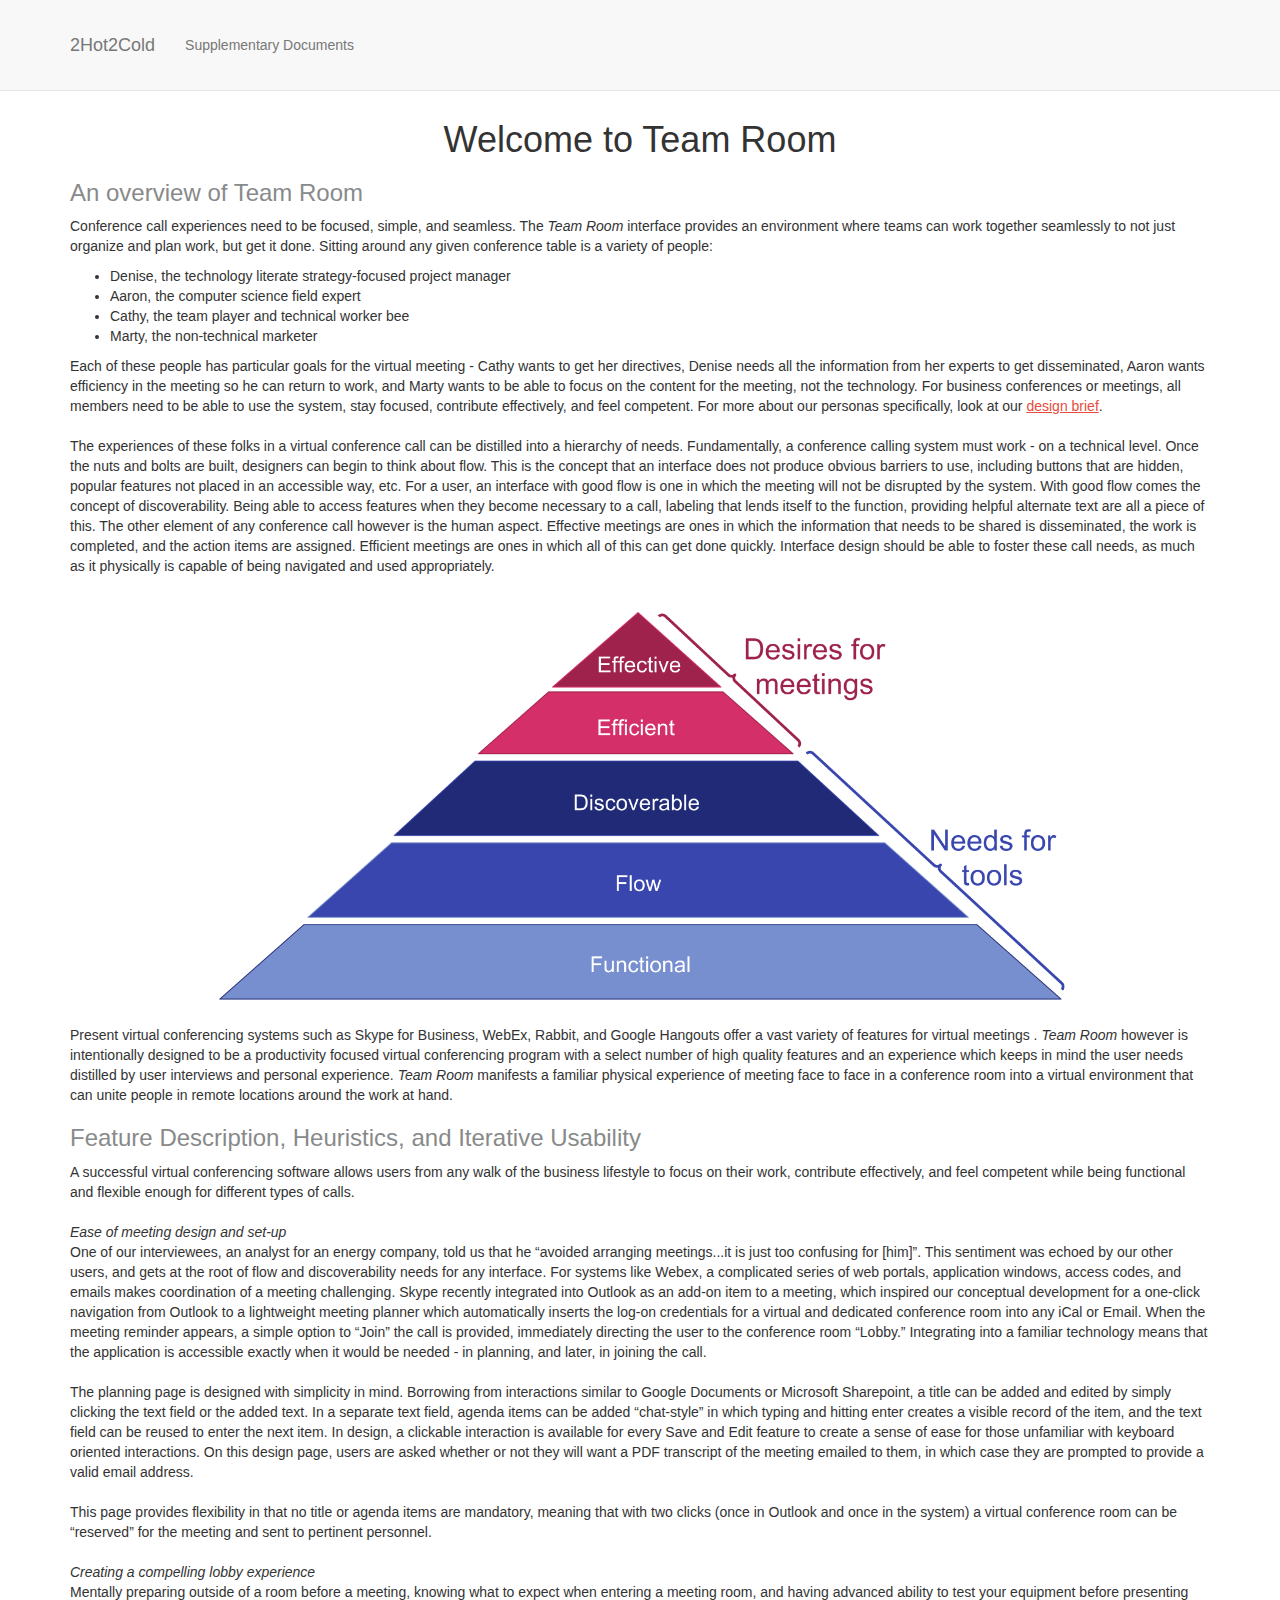
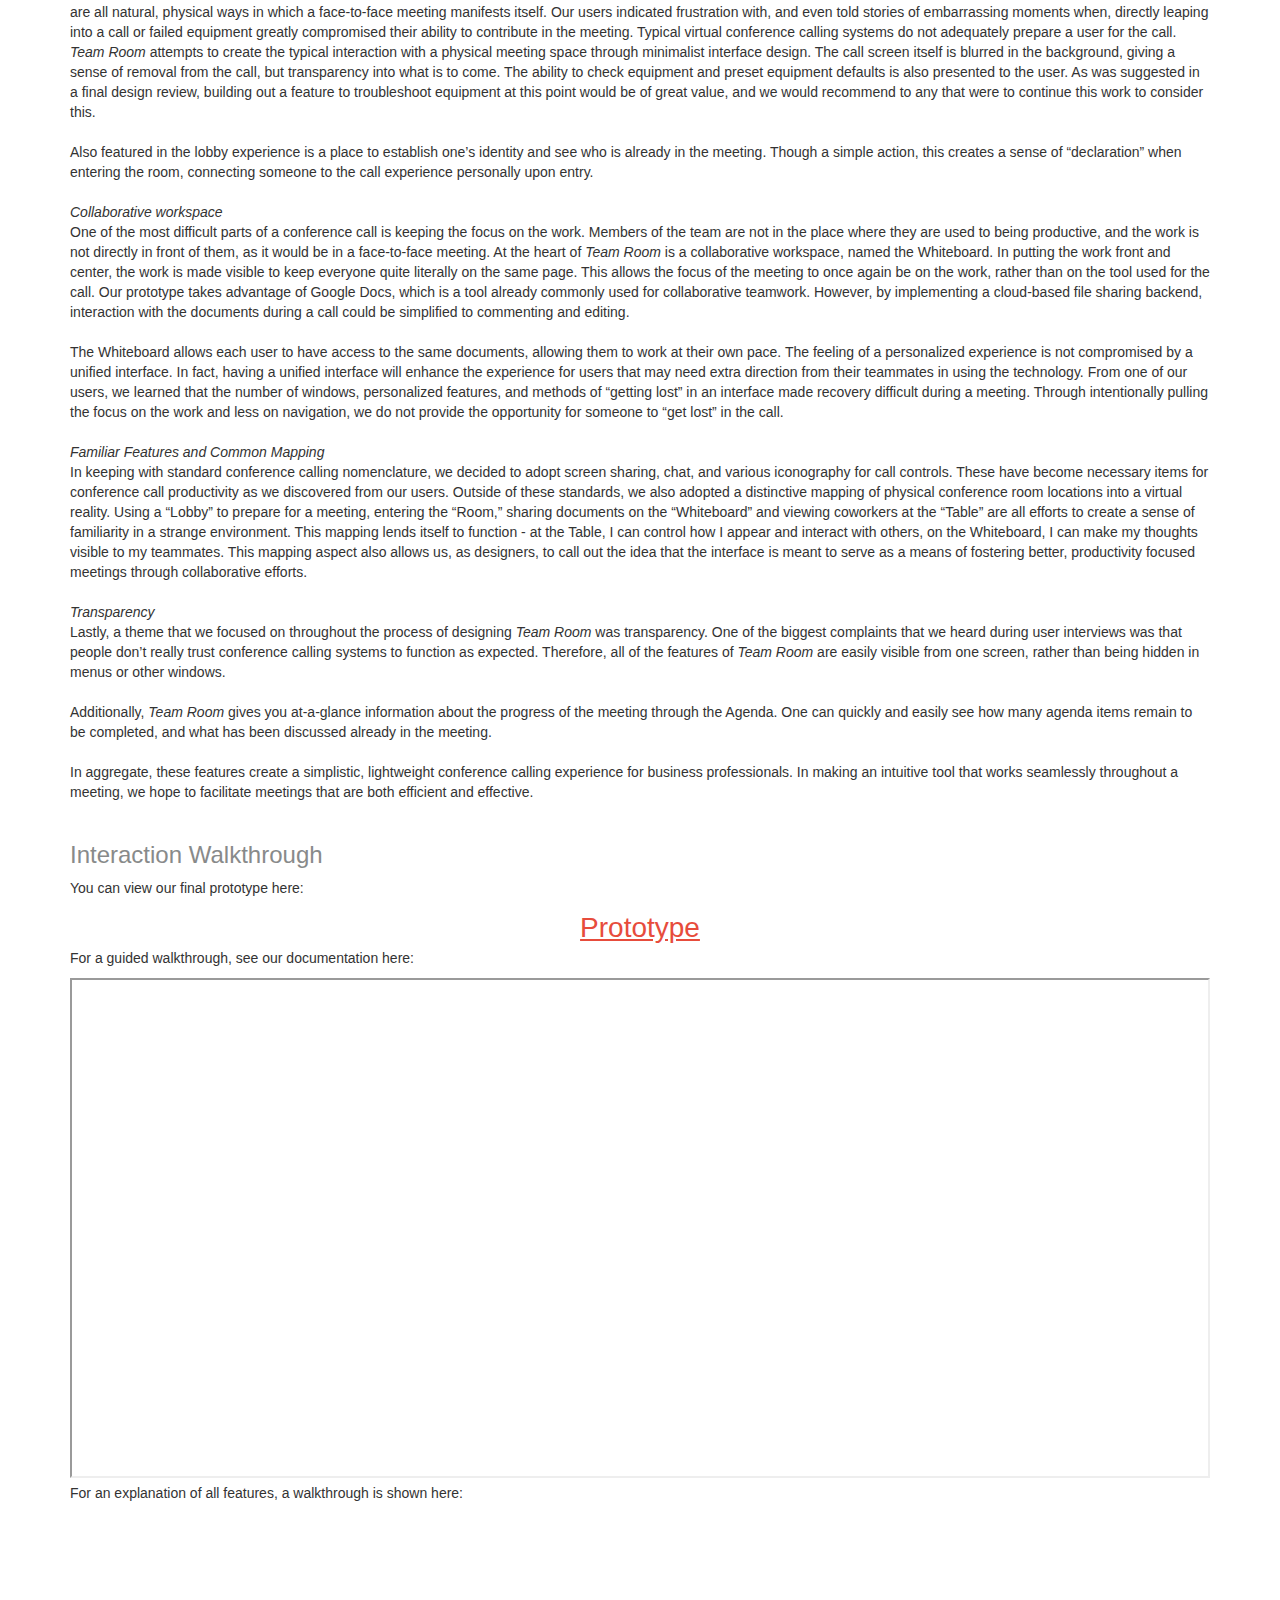
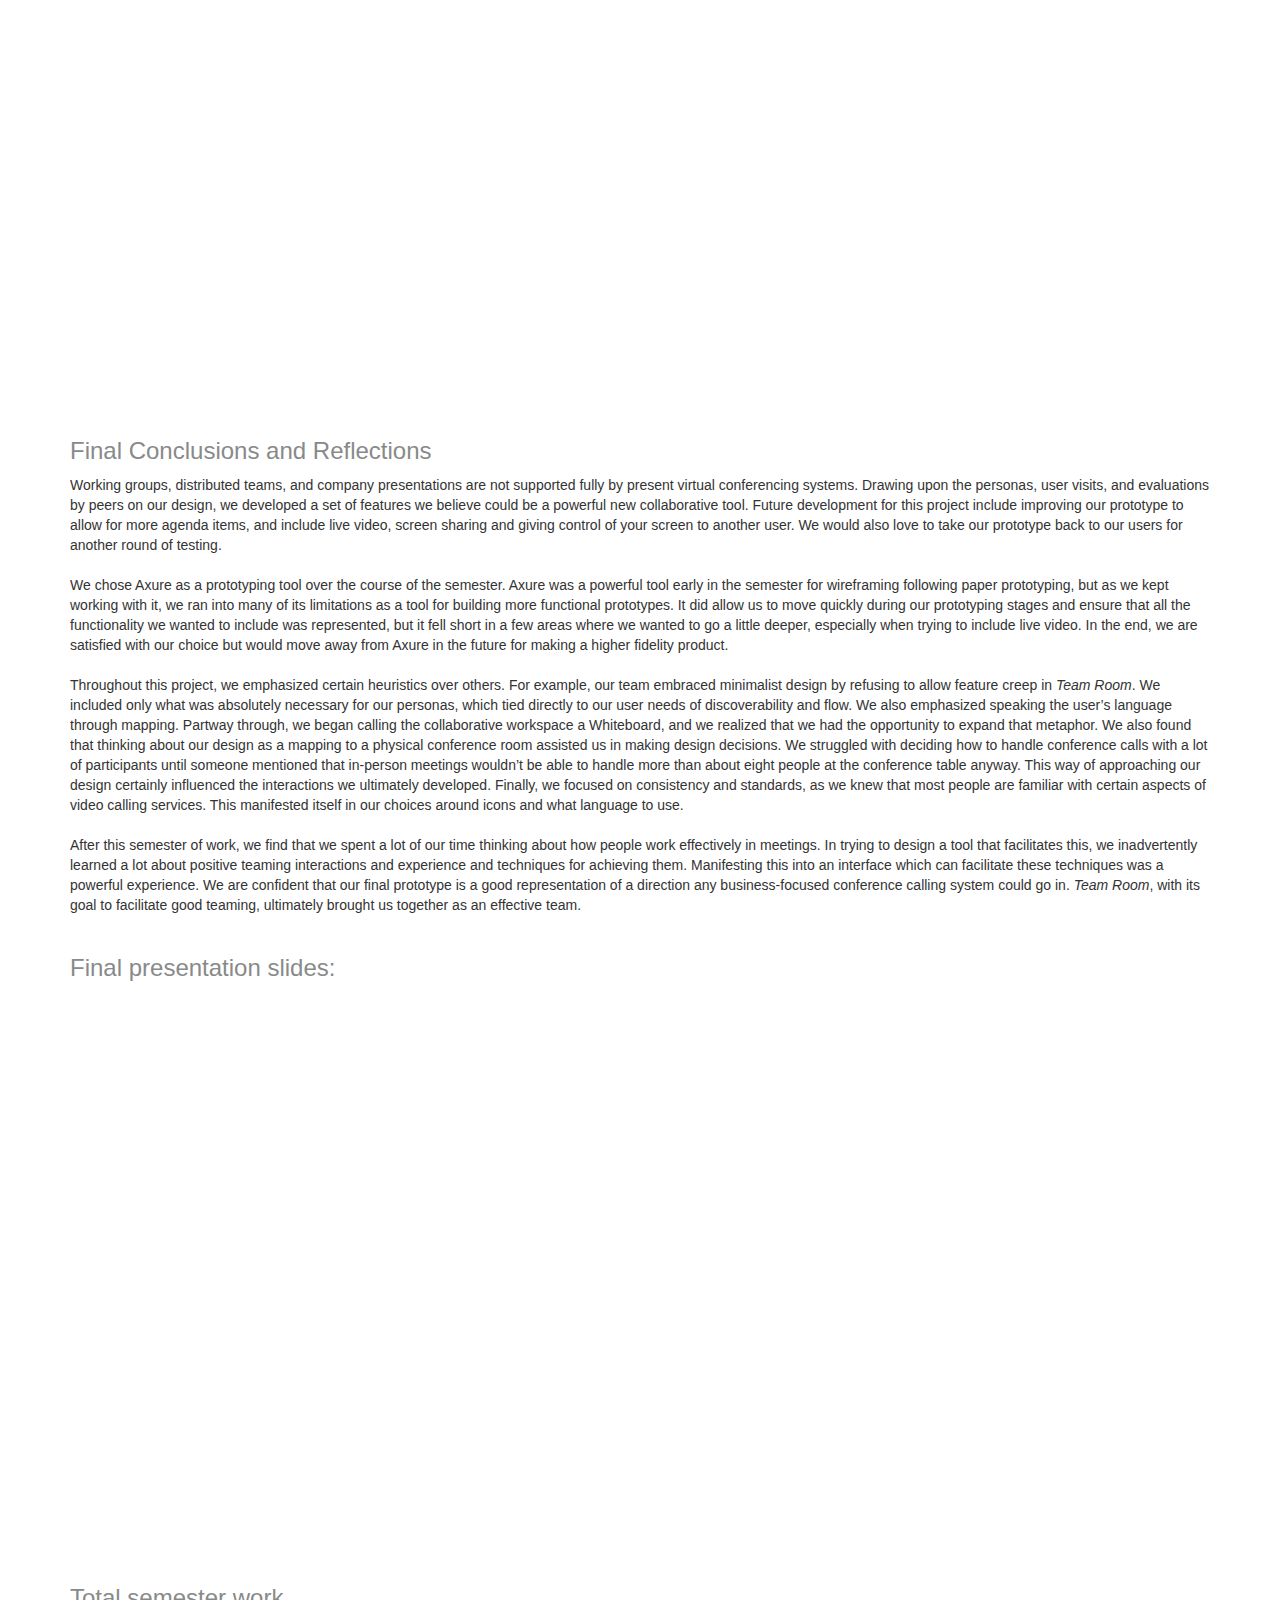
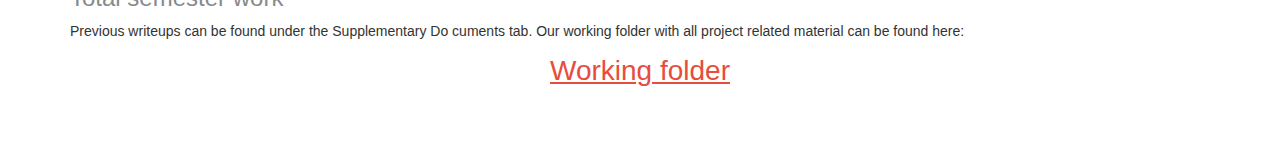
==== commit d8421344: "working folder link added" ====
--- a/index.html
+++ b/index.html
@@ -62,7 +62,7 @@
 											<li>Cathy, the team player and technical worker bee</li>
 											<li>Marty, the non-technical marketer</li>
 										</ul>
-										<p>Each of these people has particular goals for the virtual meeting - Cathy wants to get her directives, Denise needs all the information from her experts to get disseminated, Aaron wants efficiency in the meeting so he can return to work, and Marty wants to be able to focus on the content for the meeting, not the technology. For business conferences or meetings, all members need to be able to use the system, stay focused, contribute effectively, and feel competent. For more about our personas specifically, look at our <a style="font-size: 14px;" href="http://hfid.olin.edu/sa2016/2hot2cold/#designbrief">design brief</a>.<br><br>
+										<p>Each of these people has particular goals for the virtual meeting - Cathy wants to get her directives, Denise needs all the information from her experts to get disseminated, Aaron wants efficiency in the meeting so he can return to work, and Marty wants to be able to focus on the content for the meeting, not the technology. For business conferences or meetings, all members need to be able to use the system, stay focused, contribute effectively, and feel competent. For more about our personas specifically, look at our <a style="font-size: 14px;" href="http://hfid.olin.edu/sa2016/2hot2cold/main.html#designbrief">design brief</a>.<br><br>
 										The experiences of these folks in a virtual conference call can be distilled into a hierarchy of needs. Fundamentally, a conference calling system must work - on a technical level. Once the nuts and bolts are built, designers can begin to think about flow. This is the concept that an interface does not produce obvious barriers to use, including buttons that are hidden, popular features not placed in an accessible way, etc. For a user, an interface with good flow is one in which the meeting will not be disrupted by the system. With good flow comes the concept of discoverability. Being able to access features when they become necessary to a call, labeling that lends itself to the function, providing helpful alternate text are all a piece of this. The other element of any conference call however is the human aspect. Effective meetings are ones in which the information that needs to be shared is disseminated, the work is completed, and the action items are assigned. Efficient meetings are ones in which all of this can get done quickly. Interface design should be able to foster these call needs, as much as it physically is capable of being navigated and used appropriately.<br><br></p>
 										<img src="images/needs.png">
 										<p><br>Present virtual conferencing systems such as Skype for Business, WebEx, Rabbit, and Google Hangouts offer a vast variety of features for virtual meetings . <i>Team Room</i> however is  intentionally designed to be a productivity focused virtual conferencing program with a select number of high quality features and an experience which keeps in mind the user needs distilled by user interviews and personal experience. <i>Team Room</i> manifests a familiar physical experience of meeting face to face in a conference room into a virtual environment that can unite people in remote locations around the work at hand.</p>
@@ -99,6 +99,10 @@
 
 										<h3>Final presentation slides:</h3>
 										<iframe src="https://docs.google.com/presentation/d/1jxMOG0luhRBhEZ7XA_QzHjZ0v66UXCxnfBDIqJDOGg0/embed?start=false&loop=false&delayms=3000" frameborder="0" width="960" height="569" allowfullscreen="true" mozallowfullscreen="true" webkitallowfullscreen="true"></iframe>
+                    <h3>Total semester work</h3>
+                    <p>Previous writeups can be found under the Supplementary Do
+cuments tab. Our working folder with all project related material can be found here:</p>
+                    <a href="https://drive.google.com/folderview?id=0B2LCvUMCEwX1MVdTdGF2SlZfVk0&usp=sharing">Working folder</a>
 								</div>
 						</div>
 				</div>
